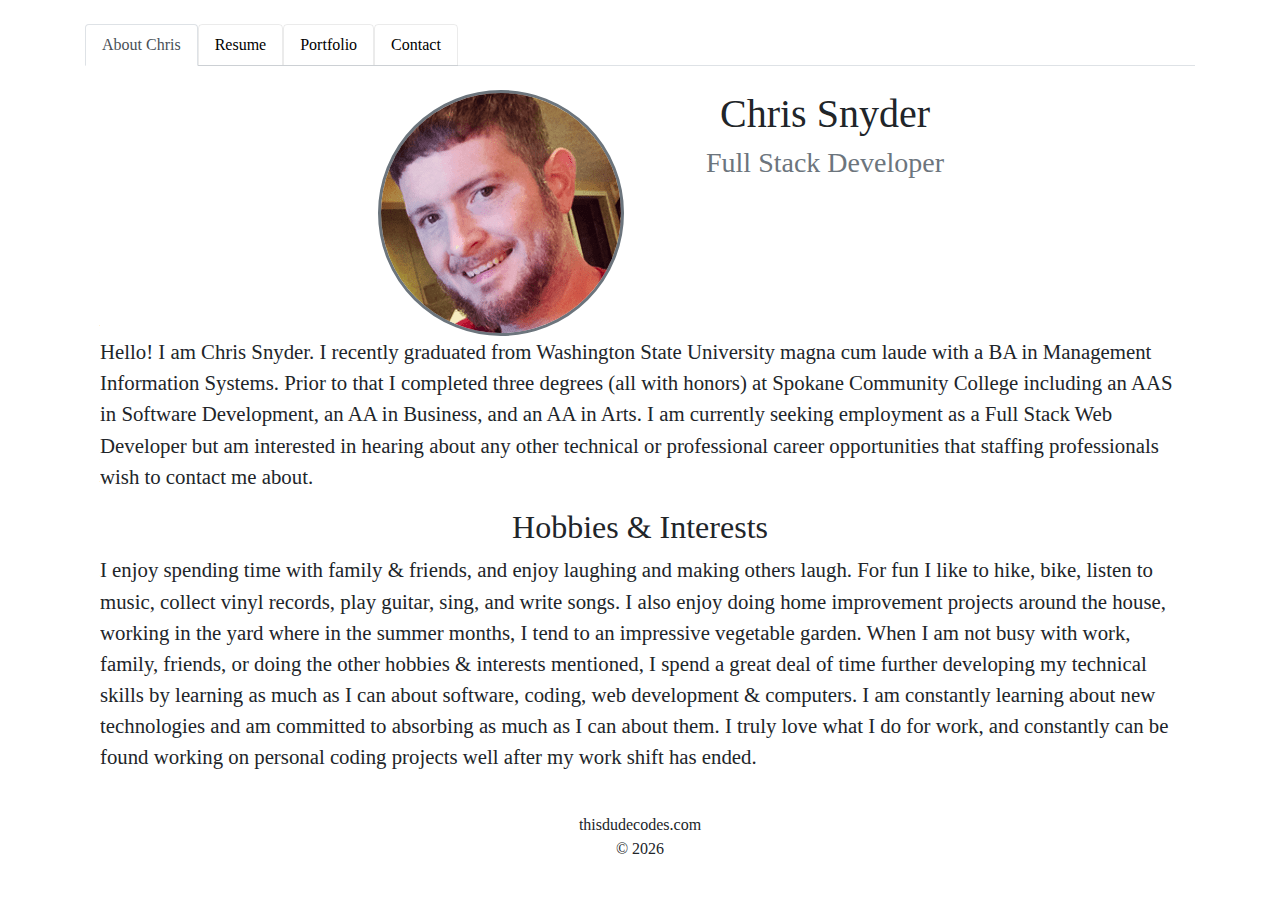
==== test.html @ 390256cb "pushing design changes to repo..." ====
<!doctype html>
<html lang="en">
<head>
    <!-- Required meta tags -->
    <meta charset="utf-8">
    <meta name="viewport" content="width=device-width, initial-scale=1, shrink-to-fit=no">

    <link rel='shortcut icon' type='image/x-icon' href='favicon.ico' />

    <!-- Bootstrap CSS -->
    <link rel="stylesheet" href="https://stackpath.bootstrapcdn.com/bootstrap/4.3.1/css/bootstrap.min.css" integrity="sha384-ggOyR0iXCbMQv3Xipma34MD+dH/1fQ784/j6cY/iJTQUOhcWr7x9JvoRxT2MZw1T" crossorigin="anonymous">

    <!--font awesome-->
    <link rel="stylesheet" href="https://use.fontawesome.com/releases/v5.8.1/css/all.css" integrity="sha384-50oBUHEmvpQ+1lW4y57PTFmhCaXp0ML5d60M1M7uH2+nqUivzIebhndOJK28anvf" crossorigin="anonymous">

    <title>Chris Snyder | Resume (thisdudecodes.com)</title>

    <!--515 px... break point to make text disappear on tabs...-->

    <style>

        .trebuchet {
            font-family: 'Trebuchet MS';
        }


        .portrait-about{
            border: 3px solid #6c757d;
        }

        h1 {
            font-size: 3rem;
        }

        h1 {
            font-size: 2.5rem;
        }


        .calibri {
            font-family: 'Calibri';
        }

        .main-text {
            font-size: 1.3em;
        }

        .nav-tabs .nav-link {
            border: 1px solid #00000014;
            border-top-left-radius: .25rem;
            border-top-right-radius: .25rem;
        }

        .nav-link{
            color: #000000;
        }

        .nav-link:hover{
            color: #000000;
        }

        .icon-link{
            color: #000000;
        }

        .icon-link:hover{
            color: #000000;
        }

        .badge {
            display: inline-block;
            padding: .25em .4em;
            font-size: 100%;
            font-weight: 700;
            line-height: 1;
            text-align: center;
            white-space: nowrap;
            vertical-align: baseline;
            border-radius: .25rem;
            transition: color .15s ease-in-out,background-color .15s ease-in-out,border-color .15s ease-in-out,box-shadow .15s ease-in-out;
        }

        .h3-resume {
            font-size: 1.45rem;

        }

        .rating {
            width: 150px;
            height: 30px;
            position: relative;
            margin-left: auto;
            margin-right: auto;
        }
        .stars {
            background: url(stars-newer-bg-lg.png);
            z-index: 10;
            position: absolute;
            top: 0;
            left: 0;
        }

        .back {
            background: #000000;
            border-bottom: 1px solid #ffffff;
            border-left: 1px solid #ffffff;
            border-right: 1px solid #ffffff;
            border-top: 1px solid #ffffff;

        }

        .back, .stars {
            width: 100%;
            height: 100%;
        }



        .form-control:focus {
            color: #000000;
            background-color: #fff;
            border-color: #000000;
            outline: 0;
            box-shadow: 0 0 0 0.2rem rgba(0,0,0,.20);
        }

        label.error{

            color: black;
            background-color: #d2d6da;
            padding:.5em;
            font-family: calibri;
            font-size: 1.1em;
        }

        label.resume-label {
            font-size: 1.2em;
            font-weight: 900;
        }

        .my-gallery img {
            width: 100%;
            height: auto;
            border: 2px solid #000000;
        }

    </style>

</head>
<body>

<br/>
<div class="container">
    <ul class="nav nav-tabs" id="myTab" role="tablist">
        <li class="nav-item trebuchet">
            <a class="nav-link active" id="home-tab" data-toggle="tab" href="#about-chris" role="tab" aria-controls="about-chris" aria-selected="true"><i class="fas fa-user"></i> About Chris</a>
        </li>

        <li class="nav-item trebuchet">
            <a class="nav-link" id="profile-tab" data-toggle="tab" href="#resume" role="tab" aria-controls="resume" aria-selected="false"><i class="fas fa-file-alt"></i> Resume</a>
        </li>


        <li class="nav-item trebuchet">
            <a class="nav-link" id="portfolio-tab" data-toggle="tab" href="#portfolio" role="tab" aria-controls="portfolio" aria-selected="false"><i class="fas fa-briefcase"></i> Portfolio</a>
        </li>


        <li class="nav-item trebuchet">
            <a class="nav-link" id="contact-tab" data-toggle="tab" href="#contact" role="tab" aria-controls="contact" aria-selected="false"><i class="fas fa-envelope"></i> Contact</a>
        </li>
    </ul>
    <div class="tab-content" id="myTabContent">
        <div class="tab-pane fade show active" id="about-chris" role="tabpanel" aria-labelledby="home-tab">
            <br/>
            <div class="container mx-auto">

                <div class="row">
                    <div class="col-lg-3 offset-lg-3 col-md-12 col-sm-12 col-12 order-1 order-lg-1 order-sm-1">
                        <img src="csnyder.png" class="img-fluid portrait-about mx-auto d-block rounded-circle" alt="Chris Snyder">
                    </div>

                    <div class="col-lg-4 col-md-12 col-sm-12 col-12 order-2 order-lg-2 order-sm-2 mr-3">

                        <h1 class="text-center trebuchet lg-headers">Chris Snyder</h1>
                        <h3 class="text-center trebuchet text-muted">Full Stack Developer</h3>
                        <h3 class="text-center">
                            <a class="icon-link" href="https://www.linkedin.com/in/chris-snyder-49956610" target="_blank"><i class="fab fa-linkedin"></i></a>
                            <a class="icon-link" href="https://github.com/iplayguitar81" target="_blank"><i class="fab fa-github-square"></i></a>
                            <a class="icon-link" href="mailto:snyder.chris.m@gmail.com"><i class="fas fa-envelope-square"></i></a>
                            <a class="icon-link" href="tel:+15093891863"><i class="fas fa-phone-square"></i></a>

                        </h3>
                    </div>

                </div>

                <div class="row">

                    <div class="col-12">
                        <p class="calibri main-text">Hello! I am Chris Snyder. I recently graduated from Washington State University magna cum laude with a BA in Management Information Systems. Prior to that I completed three degrees (all with honors) at Spokane Community College including an AAS in Software Development, an AA in Business, and an AA in Arts. I am currently seeking employment as a Full Stack Web Developer but am interested in hearing about any other technical or professional career opportunities that staffing professionals wish to contact me about.</p>

                        <h2 class="trebuchet lg-headers text-center"> <i class="fas fa-guitar"></i> Hobbies &amp; Interests <i class="fas fa-bicycle"></i></h2>
                        <p class="calibri main-text">I enjoy spending time with family & friends, and enjoy laughing and making others laugh.  For fun I like to hike, bike, listen to music, collect vinyl records, play guitar, sing, and write songs. I also enjoy doing home improvement projects around the house, working in the yard where in the summer months, I tend to an impressive vegetable garden.  When I am not busy with work, family, friends, or doing the other hobbies &amp; interests mentioned, I spend a great deal of time further developing my technical skills by learning as much as I can about software, coding, web development &amp; computers. I am constantly learning about new technologies and am committed to absorbing as much as I can about them. I truly love what I do for work, and constantly can be found working on personal coding projects well after my work shift has ended.</p>
                    </div>


                </div>

            </div>


        </div>
        <div class="tab-pane fade" id="resume" role="tabpanel" aria-labelledby="resume-tab">
            <br/>

            <div class="container">
                <h1 class="trebuchet lg-headers text-center"><i class="fas fa-file-alt"></i> Resume <a class="btn btn-sm btn-dark" href="CSnyder-Resume-March-21st-2019.pdf"><i class="fas fa-download"></i> PDF</a></h1>

            <div class="row">

                <div class="col-lg-8 col-12">
                    <h2 class="trebuchet lg-headers"><i class="fas fa-laptop-code"></i> Experience</h2>
                    <br/>


                            <span class="badge badge-dark mb-2 trebuchet">Nov 2017 - Present</span>
                            <h3 class="trebuchet h3-resume">Full Stack Developer | Triad Behavioral Health</h3>
                            <p class="calibri">During my tenure with the company I have completed a multitude of projects using AWS, Bootstrap 3/4, C#, CSS3, Docker, Git, HTML5, JavaScript, jQuery, Laravel, SQL, and VB Script.  I have maintained an exceptional level of customer service while collaborating with team members on project requirements, involving both front-end & back-end development and have successfully met deadlines.  The projects I have completed on my own or as a collaborative effort have had a noticeably positive effect on revenue.</p>
                            <hr/>

                            <span class="badge badge-dark mb-2 trebuchet">2012 - Present</span>
                            <h3 class="trebuchet h3-resume">Freelance Web Developer</h3>
                            <p class="calibri">Since earning my first software/web development related certificate in June 2013 at Spokane Community College I have worked on several projects part time while continuing to pursue my education which has also helped me to gain experience in languages or technology that I did not learn while attending school. Some of the projects I have completed are available to view in the Portfolio section of this webpage!</p>
                            <hr/>

                            <span class="badge badge-dark mb-2 trebuchet">Jan 2010 - Feb 2012</span>
                            <h3 class="trebuchet h3-resume">IT Help Desk | Team Spirit America</h3>
                            <p class="calibri">Helped staff in troubleshooting and resolving technical computing issues, repaired malfunctioning or otherwise inoperable computers and hardware when necessary, served as customer support and technical liaison to CEO, staff members and vendors. Monitored internet based lead providing partner companies that TSA did business with utilizing proprietary software.</p>
                            <hr/>


                    <h2 class="trebuchet lg-headers"> <i class="fas fa-graduation-cap"></i> Education</h2>
                    <br/>

                            <span class="badge badge-dark mb-2 trebuchet">Aug 2015 - Aug 2017</span>
                            <br/>
                            <h3 class="trebuchet h3-resume"><img class="img-fluid" src="wsu-icon-transparent.png" alt="Washington State University:  Go Cougs!"> Washington State University</h3>
                            <p class="calibri">I attended Washington State University starting August 2015 and completed earning my BBA in Management Information Systems magna cum laude August 2017.</p>
                            <h5 class="trebuchet text-muted">Degree Earned</h5>

                            <table class="table calibri">
                                <thead class="thead-dark">
                                <tr class="d-flex">
                                    <th class="col-4" scope="col">Degree</th>
                                    <th class="col-4" scope="col">Completed</th>
                                    <th class="col-4" scope="col">GPA</th>
                                </tr>
                                </thead>
                                <tbody>
                                <tr class="d-flex">
                                    <td class="col-4">Management Information Systems<br/>BBA<br/>Magna cum laude</td>
                                    <td class="col-4">Aug 2017</td>
                                    <td class="col-4">3.82</td>
                                </tr>
                                </tbody>
                            </table>
                            <br/>
                            <hr/>

                            <span class="badge badge-dark mb-2 trebuchet">Jul 2012 - Jun 2015</span>
                            <br/>
                            <h3 class="trebuchet h3-resume"><img class="img-fluid" src="scc-logo.png" alt="Spokane Community College:  Go Squatch!"> Spokane Community College</h3>
                            <p class="calibri">I started attending Spokane Community College in July 2012 and initially decided to pursue my AAS in Software Development. In the process, I made the decision to continue pursuing my education with a goal of attending WSU.  I earned two more degrees along the way in order to earn as many of my prerequisites towards my BA as possible.</p>
                            <h5 class="trebuchet text-muted">Degrees Earned</h5>

                            <table class="table calibri">
                                <thead class="thead-dark">
                                <tr class="d-flex">
                                    <th class="col-4" scope="col">Degree</th>
                                    <th class="col-4" scope="col">Completed</th>
                                    <th class="col-4" scope="col">GPA</th>
                                </tr>
                                </thead>
                                <tbody>
                                <tr class="d-flex">
                                    <td class="col-4">Software Development<br/>AAS<br/></td>
                                    <td class="col-4">Dec 2014</td>
                                    <td class="col-4">3.88</td>
                                </tr>
                                <tr class="d-flex">
                                    <td class="col-4">Associates in Arts<br/>AA<br/></td>
                                    <td class="col-4">Jun 2015</td>
                                    <td class="col-4">—</td>
                                </tr>
                                <tr class="d-flex">
                                    <td class="col-4">Associates in Business<br/>AA<br/></td>
                                    <td class="col-4">Jun 2015</td>
                                    <td class="col-4">—</td>
                                </tr>

                                </tbody>
                            </table>
                            <h5 class="trebuchet text-muted">Certificates Earned</h5>
                            <table class="table calibri">
                                <thead class="thead-dark">
                                <tr class="d-flex">
                                    <th class="col-6" scope="col">Certificate</th>
                                    <th class="col-6" scope="col">Date Earned</th>
                                </tr>
                                </thead>
                                <tbody>
                                <tr class="d-flex">
                                    <td class="col-6">Mobile Development</td>
                                    <td class="col-6">Dec 2014</td>
                                </tr>
                                <tr class="d-flex">
                                    <td class="col-6">Web Design</td>
                                    <td class="col-6">Jun 2014</td>
                                </tr>
                                <tr class="d-flex">
                                    <td class="col-6">Web Developer</td>
                                    <td class="col-6">Mar 2014</td>
                                </tr>
                                <tr class="d-flex">
                                    <td class="col-6">.NET Developer</td>
                                    <td class="col-6">Mar 2014</td>
                                </tr>
                                <tr class="d-flex">
                                    <td class="col-6">Computer Science</td>
                                    <td class="col-6">Jun 2013</td>
                                </tr>
                                </tbody>
                            </table>

                            <h5 class="trebuchet text-muted">Scholarships</h5>
                            <table class="table calibri">
                                <thead class="thead-dark">
                                <tr class="d-flex">
                                    <th class="col-6" scope="col">Scholarship</th>
                                    <th class="col-6" scope="col">Awarded</th>
                                </tr>
                                </thead>
                                <tbody>
                                <tr class="d-flex">
                                    <td class="col-6">Community Colleges of Spokane Alumni Association Scholarship</td>
                                    <td class="col-6">2013-2014</td>
                                </tr>
                                <tr class="d-flex">
                                    <td class="col-6">Community Colleges of Spokane Alumni Association Scholarship</td>
                                    <td class="col-6">2014-2015</td>
                                </tr>
                                </tbody>
                            </table>
                            <hr/>
                    </div>

            <div class="col-lg-4 col-12">
                <h2 class="trebuchet lg-headers text-center">Skills <i class="fas fa-code"></i></h2>

                <h5 class="trebuchet text-muted">Coding</h5>
                <table class="table calibri">

                    <tbody>

                    <tr class="d-flex">
                        <td class="col-6">Aptitude to Learn Unlisted Skill</td>
                        <td class="col-6"><div class="rating"><div class="stars"></div><div class="back" style="width:98%;"></div></div></td>
                    </tr>


                    <tr class="d-flex">
                        <td class="col-6">ASP.NET MVC</td>
                        <td class="col-6"><div class="rating"><div class="stars"></div><div class="back" style="width:75%;"></div></div></td>
                    </tr>

                    <tr class="d-flex">
                        <td class="col-6">Bootstrap 3/4</td>
                        <td class="col-6"><div class="rating"><div class="stars"></div><div class="back" style="width:95%;"></div></div></td>
                    </tr>

                    <tr class="d-flex">
                        <td class="col-6">C#</td>
                        <td class="col-6"><div class="rating"><div class="stars"></div><div class="back" style="width:83%;"></div></div></td>
                    </tr>

                    <tr class="d-flex">
                        <td class="col-6">HTML5/CSS3</td>
                        <td class="col-6"><div class="rating"><div class="stars"></div><div class="back" style="width:95%;"></div></div></td>
                    </tr>

                    <tr class="d-flex">
                        <td class="col-6">Java</td>
                        <td class="col-6"><div class="rating"><div class="stars"></div><div class="back" style="width:70%;"></div></div></td>
                    </tr>

                    <tr class="d-flex">
                        <td class="col-6">Javascript</td>
                        <td class="col-6"><div class="rating"><div class="stars"></div><div class="back" style="width:92%;"></div></div></td>
                    </tr>

                    <tr class="d-flex">
                        <td class="col-6">jQuery</td>
                        <td class="col-6"><div class="rating"><div class="stars"></div><div class="back" style="width:95%;"></div></div></td>
                    </tr>

                    <tr class="d-flex">
                        <td class="col-6">Laravel</td>
                        <td class="col-6"><div class="rating"><div class="stars"></div><div class="back" style="width:95%;"></div></div></td>
                    </tr>

                    <tr class="d-flex">
                        <td class="col-6">PHP</td>
                        <td class="col-6"><div class="rating"><div class="stars"></div><div class="back" style="width:85%;"></div></div></td>
                    </tr>


                    <tr class="d-flex">
                        <td class="col-6">Responsive Design</td>
                        <td class="col-6"><div class="rating"><div class="stars"></div><div class="back" style="width:90%;"></div></div></td>
                    </tr>

                    <tr class="d-flex">
                        <td class="col-6">Ruby</td>
                        <td class="col-6"><div class="rating"><div class="stars"></div><div class="back" style="width:80%;"></div></div></td>
                    </tr>


                    <tr class="d-flex">
                        <td class="col-6">Ruby on Rails</td>
                        <td class="col-6"><div class="rating"><div class="stars"></div><div class="back" style="width:85%;"></div></div></td>
                    </tr>


                    <tr class="d-flex">
                        <td class="col-6">SQL</td>
                        <td class="col-6"><div class="rating"><div class="stars"></div><div class="back" style="width:85%;"></div></div></td>
                    </tr>


                    <tr class="d-flex">
                        <td class="col-6">Visual Basic</td>
                        <td class="col-6"><div class="rating"><div class="stars"></div><div class="back" style="width:75%;"></div></div></td>
                    </tr>

                    <tr class="d-flex">
                        <td class="col-6">Wordpress</td>
                        <td class="col-6"><div class="rating"><div class="stars"></div><div class="back" style="width:80%;"></div></div></td>
                    </tr>

                    </tbody>
                </table>

                <h5 class="trebuchet text-muted">Methodologies/DevOps</h5>
                <table class="table calibri">

                    <tbody>

                    <tr class="d-flex">
                        <td class="col-6">Agile Development</td>
                        <td class="col-6"><div class="rating"><div class="stars"></div><div class="back" style="width:95%;"></div></div></td>
                    </tr>

                    <tr class="d-flex">
                        <td class="col-6">Docker</td>
                        <td class="col-6"><div class="rating"><div class="stars"></div><div class="back" style="width:80%;"></div></div></td>
                    </tr>

                    <tr class="d-flex">
                        <td class="col-6">LEMP</td>
                        <td class="col-6"><div class="rating"><div class="stars"></div><div class="back" style="width:80%;"></div></div></td>
                    </tr>

                    <tr class="d-flex">
                        <td class="col-6">VPS</td>
                        <td class="col-6"><div class="rating"><div class="stars"></div><div class="back" style="width:85%;"></div></div></td>
                    </tr>



                    </tbody>
                </table>


                <h5 class="trebuchet text-muted">Software</h5>
                <table class="table calibri">

                    <tbody>

                    <tr class="d-flex">
                        <td class="col-6">Adobe Flash</td>
                        <td class="col-6"><div class="rating"><div class="stars"></div><div class="back" style="width:70%;"></div></div></td>
                    </tr>

                    <tr class="d-flex">
                        <td class="col-6">Adobe Photoshop</td>
                        <td class="col-6"><div class="rating"><div class="stars"></div><div class="back" style="width:75%;"></div></div></td>
                    </tr>

                    <tr class="d-flex">
                        <td class="col-6">Git/Github</td>
                        <td class="col-6"><div class="rating"><div class="stars"></div><div class="back" style="width:90%;"></div></div></td>
                    </tr>

                    <tr class="d-flex">
                        <td class="col-6">JetBrains IDE's</td>
                        <td class="col-6"><div class="rating"><div class="stars"></div><div class="back" style="width:80%;"></div></div></td>
                    </tr>

                    <tr class="d-flex">
                        <td class="col-6">Microsoft Office</td>
                        <td class="col-6"><div class="rating"><div class="stars"></div><div class="back" style="width:90%;"></div></div></td>
                    </tr>

                    <tr class="d-flex">
                        <td class="col-6">Microsoft Project</td>
                        <td class="col-6"><div class="rating"><div class="stars"></div><div class="back" style="width:70%;"></div></div></td>
                    </tr>

                    <tr class="d-flex">
                        <td class="col-6">Microsoft Visio</td>
                        <td class="col-6"><div class="rating"><div class="stars"></div><div class="back" style="width:70%;"></div></div></td>
                    </tr>

                    <tr class="d-flex">
                        <td class="col-6">SQL Server</td>
                        <td class="col-6"><div class="rating"><div class="stars"></div><div class="back" style="width:75%;"></div></div></td>
                    </tr>

                    <tr class="d-flex">
                        <td class="col-6">Tableau</td>
                        <td class="col-6"><div class="rating"><div class="stars"></div><div class="back" style="width:80%;"></div></div></td>
                    </tr>

                    <tr class="d-flex">
                        <td class="col-6">Tower</td>
                        <td class="col-6"><div class="rating"><div class="stars"></div><div class="back" style="width:80%;"></div></div></td>
                    </tr>

                    <tr class="d-flex">
                        <td class="col-6">Visual Studio</td>
                        <td class="col-6"><div class="rating"><div class="stars"></div><div class="back" style="width:80%;"></div></div></td>
                    </tr>

                    <tr class="d-flex">
                        <td class="col-6">VS Code</td>
                        <td class="col-6"><div class="rating"><div class="stars"></div><div class="back" style="width:80%;"></div></div></td>
                    </tr>


                    </tbody>
                </table>

                <h5 class="trebuchet text-muted">Operating Systems</h5>
                <table class="table calibri">

                    <tbody>

                    <tr class="d-flex">
                        <td class="col-6">Android</td>
                        <td class="col-6"><div class="rating"><div class="stars"></div><div class="back" style="width:90%;"></div></div></td>
                    </tr>
                    <tr class="d-flex">
                        <td class="col-6">iOS</td>
                        <td class="col-6"><div class="rating"><div class="stars"></div><div class="back" style="width:95%;"></div></div></td>
                    </tr>

                    <tr class="d-flex">
                        <td class="col-6">Mac</td>
                        <td class="col-6"><div class="rating"><div class="stars"></div><div class="back" style="width:95%;"></div></div></td>
                    </tr>

                    <tr class="d-flex">
                        <td class="col-6">Windows</td>
                        <td class="col-6"><div class="rating"><div class="stars"></div><div class="back" style="width:95%;"></div></div></td>
                    </tr>


                    </tbody>

                </table>

                <h5 class="trebuchet text-muted">Business</h5>
                <table class="table calibri">

                    <tbody>

                    <tr class="d-flex">
                        <td class="col-6">Ability to Meet Deadlines</td>
                        <td class="col-6"><div class="rating"><div class="stars"></div><div class="back" style="width:100%;"></div></div></td>
                    </tr>

                    <tr class="d-flex">
                        <td class="col-6">Attention to Detail</td>
                        <td class="col-6"><div class="rating"><div class="stars"></div><div class="back" style="width:100%;"></div></div></td>
                    </tr>

                    <tr class="d-flex">
                        <td class="col-6">Collaboration</td>
                        <td class="col-6"><div class="rating"><div class="stars"></div><div class="back" style="width:100%;"></div></div></td>
                    </tr>

                    <tr class="d-flex">
                        <td class="col-6">Customer Service</td>
                        <td class="col-6"><div class="rating"><div class="stars"></div><div class="back" style="width:100%;"></div></div></td>
                    </tr>

                    <tr class="d-flex">
                        <td class="col-6">Learning New Skills</td>
                        <td class="col-6"><div class="rating"><div class="stars"></div><div class="back" style="width:100%;"></div></div></td>
                    </tr>

                    <tr class="d-flex">
                        <td class="col-6">Management Experience</td>
                        <td class="col-6"><div class="rating"><div class="stars"></div><div class="back" style="width:80%;"></div></div></td>
                    </tr>

                    <tr class="d-flex">
                        <td class="col-6">Organization</td>
                        <td class="col-6"><div class="rating"><div class="stars"></div><div class="back" style="width:98%;"></div></div></td>
                    </tr>

                    <tr class="d-flex">
                        <td class="col-6">Phone Etiquette</td>
                        <td class="col-6"><div class="rating"><div class="stars"></div><div class="back" style="width:95%;"></div></div></td>
                    </tr>


                    <tr class="d-flex">
                        <td class="col-6">Responsible</td>
                        <td class="col-6"><div class="rating"><div class="stars"></div><div class="back" style="width:100%;"></div></div></td>
                    </tr>

                    <tr class="d-flex">
                        <td class="col-6">Team work</td>
                        <td class="col-6"><div class="rating"><div class="stars"></div><div class="back" style="width:100%;"></div></div></td>
                    </tr>

                    <tr class="d-flex">
                        <td class="col-6">Typing <br/>(90+ WPM)</td>
                        <td class="col-6"><div class="rating"><div class="stars"></div><div class="back" style="width:99%;"></div></div></td>
                    </tr>


                    </tbody>
                </table>

            </div>

                </div>

            </div>

        </div>

        <div class="tab-pane fade" id="portfolio" role="tabpanel" aria-labelledby="portfolio-tab">
            <br/>
            <h1 class="text-center trebuchet lg-headers"><i class="fas fa-briefcase"></i> Portfolio</h1>
            <p class="main-text calibri">This section of my site is dedicated to some work I have completed and felt appropriate to showcase.  If you click on an image on this page, you will be opening up a navigable gallery for a particular project which includes a technical description of each image.  If you click on an accompanying 'More Info' button then you will be able to read more about a particular project.</p>

           <!--beginning of portfolio galleries-->
            <div class="row mx-auto">
                <div class="col-sm-12 mt-5 col-md-6">

                    <div class="my-gallery" itemscope itemtype="http://schema.org/ImageGallery">
                        <figure itemprop="associatedMedia" itemscope itemtype="http://schema.org/ImageObject">
                            <a href="images/blazers-section-main.png" itemprop="contentUrl" data-size="964x1024">
                                <img src="images/tblazersfans-main.png" itemprop="thumbnail" alt="Image description" data-size="964x1024" />
                            </a>
                            <figcaption itemprop="caption description">Rails prototype- - Portland Trail Blazers fans website</figcaption>
                        </figure>

                        <figure style="display:none;" itemprop="associatedMedia" itemscope itemtype="http://schema.org/ImageObject">
                            <a href="images/tblazers-game-boxscore-fullpage.png" itemprop="contentUrl" data-size="756x751">
                                <img src="images/tblazers-game-boxscore-fullpage.png" itemprop="thumbnail" alt="Image description" />
                            </a>
                            <figcaption itemprop="caption description">Rails prototype continued<br/>CSV Boxscore upload, pagination and CRUD</figcaption>
                        </figure>

                        <figure style="display:none;" itemprop="associatedMedia" itemscope itemtype="http://schema.org/ImageObject">
                            <a href="images/boxscore-confine-show.png" itemprop="contentUrl" data-size="562x1345">
                                <img src="images/boxscore-confine-show.png" itemprop="thumbnail" alt="Image description" />
                            </a>
                            <figcaption itemprop="caption description">Boxscore formatting after import</figcaption>
                        </figure>

                        <figure style="display:none;" itemprop="associatedMedia" itemscope itemtype="http://schema.org/ImageObject">
                            <a href="images/blazersfans-calendar-good.png" itemprop="contentUrl" data-size="1063x1108">
                                <img src="images/blazersfans-calendar-good.png" itemprop="thumbnail" alt="Image description" />
                            </a>
                            <figcaption itemprop="caption description">Rails prototype continued <br/>Calendar with CRUD events</figcaption>
                        </figure>

                    </div>
                    <h6 class="trebuchet">Ruby on Rails</h6>
                    <a href="#demo5" class="btn btn-dark" data-toggle="collapse">More Info</a>
                    <div id="demo5" class="collapse calibri">
                        <br/>
                        <p>I am a big basketball fan both college (Gonzaga and March Madness) and the NBA.  As a challenge to myself while in my down time after studying, I decided to try to create a Ruby on Rails application that was inspired by my favorite NBA team, the Portland Trail Blazers.  I took the time to implement the things that I had learned from the course I took in Rails at Spokane Community College and I also took the time to learn about and implement things that I did not know about before like how to call multiple databases from one page, create a calendar that you and load events into, and to upload a CSV file to seed data to a Model from a view.</p><p>I also learned to deploy this site using PostgreSQL  and Capistrano on an Apache Digital Ocean droplet.  If you wish to visit this site please do so at: <a href="http://dev.thisdudecodes.com/" target="_blank">http://dev.thisdudecodes.com</a>.  **Please note that this site is a prototype and still in development.  I hope to be able to develop this Rails application out more and will do so as I can.</p>
                    </div>

                </div>

                <div class="col-sm-12 mt-5 col-md-6">

                    <div class="my-gallery" itemscope itemtype="http://schema.org/ImageGallery">

                        <figure itemprop="associatedMedia" itemscope itemtype="http://schema.org/ImageObject">
                            <a href="images/lilac-city-full.png" itemprop="contentUrl" data-size="1024x1024">
                                <img src="images/lilac-main.png" itemprop="thumbnail" alt="Image description" />
                            </a>
                            <figcaption itemprop="caption description">Static HTML5/CSS site developed in 2013</figcaption>
                        </figure>
                        <figure style="display:none;" itemprop="associatedMedia" itemscope itemtype="http://schema.org/ImageObject">
                            <a href="images/jquery-dogbook-cover-good.png" itemprop="contentUrl" data-size="964x1024">
                                <img src="images/jquery-dogbook-cover-good.png" itemprop="thumbnail" alt="Image description" />
                            </a>
                            <figcaption itemprop="caption description">jQuery flipbook featuring cute pets</figcaption>
                        </figure>

                        <figure style="display:none;" itemprop="associatedMedia" itemscope itemtype="http://schema.org/ImageObject">
                            <a href="images/roscoe-flipped-open-good.png" itemprop="contentUrl" data-size="964x1024">
                                <img src="images/roscoe-flipped-open-good.png" itemprop="thumbnail" alt="Image description" />
                            </a>
                            <figcaption itemprop="caption description">jQuery flipped page of book.<br/> Charming little fella eh?</figcaption>
                        </figure>

                        <figure style="display:none;" itemprop="associatedMedia" itemscope itemtype="http://schema.org/ImageObject">
                            <a href="images/lilac-dogs-contact-page-good.png" itemprop="contentUrl" data-size="964x1024">
                                <img src="images/lilac-dogs-contact-page-good.png" itemprop="thumbnail" alt="Image description" />
                            </a>
                            <figcaption itemprop="caption description">Custom Contact page PHP</figcaption>
                        </figure>


                    </div>
                    <h6 class="trebuchet">HTML5/CSS/jQuery</h6>
                    <a href="#demo6" class="btn btn-dark" data-toggle="collapse">More Info</a>
                    <div id="demo6" class="collapse calibri">
                        <br/>
                        <p>I completed this web page during summer break of 2013.  It was around this time that I started feeling that I was gaining greater competence with my HTML5/CSS3 skills and I also introduced myself to jQuery plug-ins (See the ‘Meet Our All Stars’ page).  I did this project for a friend.  Unfortunately, she has decided to discontinue her dog walking business to focus on her regular 9-5 job.  I spent many hours developing my front-end skills while creating this site.  Since the site is offline, I have decided to host the project on this site so you may still see a live version of it by visiting:<br/> <a href="http://thisdudecodes.com/lilac-dogs" target="_blank">http://thisdudecodes.com/lilac-dogs</a></p></div>
                </div>

                <div class="col-sm-12 mt-5 col-md-6">

                    <div class="my-gallery" itemscope itemtype="http://schema.org/ImageGallery">
                        <figure itemprop="associatedMedia" itemscope itemtype="http://schema.org/ImageObject">
                            <a href="images/checkenginefree-map-view-page.png" itemprop="contentUrl" data-size="1048x1258">
                                <img src="images/checkengine-main.png" itemprop="thumbnail" alt="checkenginefree.com" />
                            </a>
                            <figcaption itemprop="caption description">Single page jQuery Mobile fully responsive integrated with Google Maps API/Google Fusion Tables, GPS, browser geolocation, SSL,<br/> and functional search string location to GPS coordinates refresh map and nearest locations</figcaption>
                        </figure>

                        <figure style="display:none;" itemprop="associatedMedia" itemscope itemtype="http://schema.org/ImageObject">
                            <a href="images/checkengine-validation-show-good.png" itemprop="contentUrl" data-size="1063x2275">
                                <img src="images/checkengine-validation-show-good.png" itemprop="thumbnail" alt="Image description" />
                            </a>
                            <figcaption itemprop="caption description">Location error reporting with clever Spam validation</figcaption>
                        </figure>

                        <figure style="display:none;" itemprop="associatedMedia" itemscope itemtype="http://schema.org/ImageObject">
                            <a href="images/checkenginefree-contact-good.png" itemprop="contentUrl" data-size="1063x975">
                                <img src="images/checkenginefree-contact-good.png" itemprop="thumbnail" alt="Image description" />
                            </a>
                            <figcaption itemprop="caption description">Contact form PHP</figcaption>
                        </figure>

                        <figure style="display:none;" itemprop="associatedMedia" itemscope itemtype="http://schema.org/ImageObject">
                            <a href="images/checkenginefree-form-validation-good.png" itemprop="contentUrl" data-size="1063x1035">
                                <img src="images/checkenginefree-form-validation-good.png" itemprop="thumbnail" alt="Image description" />
                            </a>
                            <figcaption itemprop="caption description">Contact form validation</figcaption>
                        </figure>

                    </div>
                    <h6 class="trebuchet">Single Page jQuery Mobile</h6>
                    <a href="#demo7" class="btn btn-dark" data-toggle="collapse">More Info</a>
                    <div id="demo7" class="collapse calibri">
                        <br/>
                        <p>This one page responsive web app utilizes HTML5, CSS, Javascript/jQuery, jQuery Mobile, Google Maps API (JSON), Browser GPS and PHP (contact form page).  If you wish to see the live web page please visit: <a href="https://checkenginefree.com/" target="_blank">http://www.checkenginefree.com</a></p>  <p>NOTE- - This site needs to be updated (it was coded in Summer 2014) because Google Fusion Tables is being deprecated.  I have every intention of updating this site so that it can be useful for many years to come! (March 2019)</p>
                    </div>

                </div>

                <div class="col-sm-12 mt-5 col-md-6">
                    <div class="my-gallery" itemscope itemtype="http://schema.org/ImageGallery">
                        <figure itemprop="associatedMedia" itemscope itemtype="http://schema.org/ImageObject">
                            <a href="images/amhodgson-section-main.png" itemprop="contentUrl" data-size="1048x1333">
                                <img src="images/amhodgson-main.png" itemprop="thumbnail" alt="amhodgson.com" />
                            </a>
                            <figcaption itemprop="caption description">Custom responsive Tumblr template<br/> with added Contact page (PHP)</figcaption>
                        </figure>

                        <figure style="display:none;" itemprop="associatedMedia" itemscope itemtype="http://schema.org/ImageObject">
                            <a href="images/amhodgsonbooks-good.png" itemprop="contentUrl" data-size="600x2429">
                                <img src="images/amhodgsonbooks-good.png" itemprop="thumbnail" alt="Image description" />
                            </a>
                            <figcaption itemprop="caption description">Neatly laid out CSS/HTML based on client's vision<br>custom font yet SEO friendly!</figcaption>
                        </figure>

                        <figure style="display:none;" itemprop="associatedMedia" itemscope itemtype="http://schema.org/ImageObject">
                            <a href="images/amhodgsoncontact-full.png" itemprop="contentUrl" data-size="1063x1300">
                                <img src="images/amhodgsoncontact-full.png" itemprop="thumbnail" alt="Image description" />
                            </a>
                            <figcaption itemprop="caption description">Custom Contact page PHP<br/>**Built outside of Tumblr</figcaption>
                        </figure>

                    </div>
                    <h6 class="trebuchet">Custom Tumblr Theme</h6>
                    <a href="#demo8" class="btn btn-dark" data-toggle="collapse">More Info</a>
                    <div id="demo8" class="collapse calibri">
                        <br/>

                        <p>I created this responsive custom Tumblr theme with my sister for her writing career.  Before taking on this project I did not know much about Tumblr, so I was required to learn how to create a custom theme and found that it is a similar process to creating Wordpress themes.  For this project I also created a custom contact form page utilizing PHP.  I would not say that I am proficient at creating Tumblr themes but I am confident I could get better at it, and it would also not be difficult for me to learn similar templating.  If you wish to see the live version of this website please visit:  <a href="http://amhodgson.com/" target="_blank">http://www.amhodgson.com</a></p>


                    </div>

                </div>

                <div class="col-sm-12 mt-5 col-md-6">

                    <div class="my-gallery" itemscope itemtype="http://schema.org/ImageGallery">

                        <figure itemprop="associatedMedia" itemscope itemtype="http://schema.org/ImageObject">
                            <a href="images/ASP-mvc-albums-CRUD.png" itemprop="contentUrl" data-size="1024x1024">
                                <img src="images/ASP-mvc-albums-CRUD-thumb.png" itemprop="thumbnail" alt="CRUD MVC ASP" />
                            </a>
                            <figcaption itemprop="caption description">MVC ASP CRUD</figcaption>
                        </figure>
                        <figure style="display:none;" itemprop="associatedMedia" itemscope itemtype="http://schema.org/ImageObject">
                            <a href="images/MVC-ASP-CRUD-with-image-upload.png" itemprop="contentUrl" data-size="1323x784">
                                <img src="images/MVC-ASP-CRUD-with-image-upload.png" itemprop="thumbnail" alt="Image description" />
                            </a>
                            <figcaption itemprop="caption description">MVC ASP Create view with image upload</figcaption>
                        </figure>

                        <figure style="display:none;" itemprop="associatedMedia" itemscope itemtype="http://schema.org/ImageObject">
                            <a href="images/social-logins-oauth-mvc-asp.png" itemprop="contentUrl" data-size="1323x784">
                                <img src="images/social-logins-oauth-mvc-asp.png" itemprop="thumbnail" alt="Image description" />
                            </a>
                            <figcaption itemprop="caption description">Social media OAuth2 login links<br/> I have test accounts working with all providers listed</figcaption>
                        </figure>

                    </div>
                    <h6 class="trebuchet">ASP.NET MVC</h6>
                    <a href="#demo9" class="btn btn-dark" data-toggle="collapse">More Info</a>
                    <div id="demo9" class="collapse calibri">
                        <br/>
                        <p>Since I am familiar with Rails and MVC I decided to learn ASP.NET MVC when not busy studying.  Here is some idea of what I can do with that technology.  Unfortunately,  I do not currently have a neatly designed page as I have mostly been focusing on learning the backend of this technology.  There are also other things that I have figured out with this technology like pagination of records- - for example, but I do not have a photo at this time only code.  I also do not have a live version of this site but if requested I can provide examples of my code!  It has been a cool experience learning ASP MVC because I have found that I am able to learn MVC frameworks fairly easily and am excited to learn more!</p></div>
                </div>


                <div class="col-sm-12 mt-5 col-md-6">

                    <div class="my-gallery" itemscope itemtype="http://schema.org/ImageGallery">

                        <figure itemprop="associatedMedia" itemscope itemtype="http://schema.org/ImageObject">
                            <a href="images/laravel-blazersfans-mainpage.png" itemprop="contentUrl" data-size="1175x2294">
                                <img src="images/laravel-blazersfans-mainpage-thumb.png" itemprop="thumbnail" alt="Laravel Trail Blazers fan site Main Page" />
                            </a>
                            <figcaption itemprop="caption description">Laravel MVC <br/> Trail Blazers fan site Main Page</figcaption>
                        </figure>
                        <figure style="display:none;" itemprop="associatedMedia" itemscope itemtype="http://schema.org/ImageObject">
                            <a href="images/blazersfans-laravel-article-show.png" itemprop="contentUrl" data-size="1190x1607">
                                <img src="images/blazersfans-laravel-article-show.png" itemprop="thumbnail" alt="Image description" />
                            </a>
                            <figcaption itemprop="caption description">Laravel MVC <br/>individual article show page Trail Blazers fan site</figcaption>
                        </figure>

                        <figure style="display:none;" itemprop="associatedMedia" itemscope itemtype="http://schema.org/ImageObject">
                            <a href="images/blazersfans-laravel-boxscore-listings-pagination.png" itemprop="contentUrl" data-size="1175x999">
                                <img src="images/blazersfans-laravel-boxscore-listings-pagination.png" itemprop="thumbnail" alt="Image description" />
                            </a>
                            <figcaption itemprop="caption description">Laravel MVC <br/> Blazers fans historical boxscores w/ pagination </figcaption>
                        </figure>


                        <figure style="display:none;" itemprop="associatedMedia" itemscope itemtype="http://schema.org/ImageObject">
                            <a href="images/blazersfans-laravel-boxscore-full-page.png" itemprop="contentUrl" data-size="1190x2270">
                                <img src="images/blazersfans-laravel-boxscore-full-page.png" itemprop="thumbnail" alt="Image description" />
                            </a>
                            <figcaption itemprop="caption description">Laravel MVC <br/> Blazers fans individual boxscore full page w/ Facebook comments</figcaption>
                        </figure>


                        <figure style="display:none;" itemprop="associatedMedia" itemscope itemtype="http://schema.org/ImageObject">
                            <a href="images/blazersfans-laravel-contact-page.png" itemprop="contentUrl" data-size="1175x920">
                                <img src="images/blazersfans-laravel-contact-page.png" itemprop="thumbnail" alt="Image description" />
                            </a>
                            <figcaption itemprop="caption description">Laravel MVC<br/> Blazers fans contact page w/ validation</figcaption>
                        </figure>


                        <figure style="display:none;" itemprop="associatedMedia" itemscope itemtype="http://schema.org/ImageObject">
                            <a href="images/blazersfans-laravel-login-social-media-oauth.png" itemprop="contentUrl" data-size="1175x934">
                                <img src="images/blazersfans-laravel-login-social-media-oauth.png" itemprop="thumbnail" alt="Image description" />
                            </a>
                            <figcaption itemprop="caption description">Laravel MVC Login<br/>w/ optional social media OAuth login capability.</figcaption>
                        </figure>


                        <figure style="display:none;" itemprop="associatedMedia" itemscope itemtype="http://schema.org/ImageObject">
                            <a href="images/blazersfans-laravel-edit-article-full-page.png" itemprop="contentUrl" data-size="1177x3485">
                                <img src="images/blazersfans-laravel-edit-article-full-page.png" itemprop="thumbnail" alt="Image description" />
                            </a>
                            <figcaption itemprop="caption description">Laravel MVC Edit Article<br/>w/ ability to add images to article image gallery and add/edit captions.</figcaption>
                        </figure>




                    </div>
                    <h6 class="trebuchet">Laravel  Framework</h6>
                    <a href="#demo10" class="btn btn-dark" data-toggle="collapse">More Info</a>
                    <div id="demo10" class="collapse calibri">
                        <br/>
                        <p>Since I am familiar with Rails and MVC I also decided to learn Laravel MVC in my free time.  Here is a recent example of what I can do while working with this technology in combination with styling.  Currently, I have a live version of this site at: <a href="https://trailblazersfans.com" target="_blank">https://trailblazersfans.com</a>.  The site is definitely a demo, and work still remains to be done.  It has been a fun and rewarding experience learning Laravel because I have found I am able to learn MVC frameworks fairly easily and am excited to learn many more during my career or as my personal time allows!</p></div>
                </div>







                <div class="col-sm-12 mt-5 col-md-6">

                    <div class="my-gallery" itemscope itemtype="http://schema.org/ImageGallery">


                        <figure itemprop="associatedMedia" itemscope itemtype="http://schema.org/ImageObject">
                            <a href="images/triad-behavioral-health-home.png" itemprop="contentUrl" data-size="995x2979">
                                <img src="images/triad-behavioral-health-main.png" itemprop="thumbnail" alt="Bootstrap 4 Custom Triad Behavioral Health theme" />
                            </a>
                            <figcaption itemprop="caption description">Custom Bootstrap 4 Theme/Laravel Site<br/> Triad Behavioral Health home page</figcaption>
                        </figure>

                        <figure style="display:none;" itemprop="associatedMedia" itemscope itemtype="http://schema.org/ImageObject">
                            <a href="images/triad-behavioral-health-custom-dropdown-example.png" itemprop="contentUrl" data-size="937x544">
                                <img src="images/triad-behavioral-health-custom-dropdown-example.png" itemprop="thumbnail" alt="Bootstrap 4 Custom Triad Behavioral Health theme" />
                            </a>
                            <figcaption itemprop="caption description">Custom Bootstrap 4 Theme/Laravel Site<br/> TBH Custom dropdown upper navigation menu example</figcaption>
                        </figure>




                        <figure style="display:none;" itemprop="associatedMedia" itemscope itemtype="http://schema.org/ImageObject">
                            <a href="images/triad-behavioral-health-who_we_are.png" itemprop="contentUrl" data-size="995x2805">
                                <img src="images/triad-behavioral-health-who_we_are.png" itemprop="thumbnail" alt="Image description" />
                            </a>
                            <figcaption itemprop="caption description">Custom Bootstrap 4 Theme/Laravel Site <br/>TBH Who We Are page</figcaption>
                        </figure>


                        <figure style="display:none;" itemprop="associatedMedia" itemscope itemtype="http://schema.org/ImageObject">
                            <a href="images/triad-behavioral-health-our_story.png" itemprop="contentUrl" data-size="995x3493">
                                <img src="images/triad-behavioral-health-our_story.png" itemprop="thumbnail" alt="Image description" />
                            </a>
                            <figcaption itemprop="caption description">Custom Bootstrap 4 Theme/Laravel Site <br/>TBH Our Story page</figcaption>
                        </figure>

                        <figure style="display:none;" itemprop="associatedMedia" itemscope itemtype="http://schema.org/ImageObject">
                            <a href="images/triad-behavioral-health-our_experts.png" itemprop="contentUrl" data-size="995x16640">
                                <img src="images/triad-behavioral-health-our_experts.png" itemprop="thumbnail" alt="Image description" />
                            </a>
                            <figcaption itemprop="caption description">Custom Bootstrap 4 Theme/Laravel Site <br/>TBH Our Experts page </figcaption>
                        </figure>


                        <figure style="display:none;" itemprop="associatedMedia" itemscope itemtype="http://schema.org/ImageObject">
                            <a href="images/triad-behavioral-health-our_leadership.png" itemprop="contentUrl" data-size="995x4428">
                                <img src="images/triad-behavioral-health-our_leadership.png" itemprop="thumbnail" alt="Image description" />
                            </a>
                            <figcaption itemprop="caption description">Custom Bootstrap 4 Theme/Laravel Site <br/>TBH Our Leadership page </figcaption>
                        </figure>


                        <figure style="display:none;" itemprop="associatedMedia" itemscope itemtype="http://schema.org/ImageObject">
                            <a href="images/triad-behavioral-health-our_brands.png" itemprop="contentUrl" data-size="995x3240">
                                <img src="images/triad-behavioral-health-our_brands.png" itemprop="thumbnail" alt="Image description" />
                            </a>
                            <figcaption itemprop="caption description">Custom Bootstrap 4 Theme/Laravel Site <br/>TBH Our Brands page</figcaption>
                        </figure>


                        <figure style="display:none;" itemprop="associatedMedia" itemscope itemtype="http://schema.org/ImageObject">
                            <a href="images/triad-behavioral-health-research_institute.png" itemprop="contentUrl" data-size="995x2993">
                                <img src="images/triad-behavioral-health-research_institute.png" itemprop="thumbnail" alt="Image description" />
                            </a>
                            <figcaption itemprop="caption description">Custom Bootstrap 4 Theme/Laravel Site <br/>TBH Research Institute page</figcaption>
                        </figure>


                        <figure style="display:none;" itemprop="associatedMedia" itemscope itemtype="http://schema.org/ImageObject">
                            <a href="images/triad-behavioral-health-why_partner_with_triad.png" itemprop="contentUrl" data-size="995x1538">
                                <img src="images/triad-behavioral-health-why_partner_with_triad.png" itemprop="thumbnail" alt="Image description" />
                            </a>
                            <figcaption itemprop="caption description">Custom Bootstrap 4 Theme/Laravel Site<br/> TBH "Why Partner with Triad?" page </figcaption>
                        </figure>


                        <figure style="display:none;" itemprop="associatedMedia" itemscope itemtype="http://schema.org/ImageObject">
                            <a href="images/triad-behavioral-health-educational_partnerships.png" itemprop="contentUrl" data-size="995x4641">
                                <img src="images/triad-behavioral-health-educational_partnerships.png" itemprop="thumbnail" alt="Image description" />
                            </a>
                            <figcaption itemprop="caption description">Custom Bootstrap 4 Theme/Laravel Site<br/> TBH Educational Partnership contact page with reCAPTCHA </figcaption>
                        </figure>


                        <figure style="display:none;" itemprop="associatedMedia" itemscope itemtype="http://schema.org/ImageObject">
                            <a href="images/triad-behavioral-health-organizational_partnerships.png" itemprop="contentUrl" data-size="995x4827">
                                <img src="images/triad-behavioral-health-organizational_partnerships.png" itemprop="thumbnail" alt="Image description" />
                            </a>
                            <figcaption itemprop="caption description">Custom Bootstrap 4 Theme/Laravel Site<br/> TBH Organizational Partnership contact page with reCAPTCHA </figcaption>
                        </figure>


                        <figure style="display:none;" itemprop="associatedMedia" itemscope itemtype="http://schema.org/ImageObject">
                            <a href="images/triad-behavioral-health-valued_partners.png" itemprop="contentUrl" data-size="995x1319">
                                <img src="images/triad-behavioral-health-valued_partners.png" itemprop="thumbnail" alt="Image description" />
                            </a>
                            <figcaption itemprop="caption description">Custom Bootstrap 4 Theme/Laravel Site<br/> TBH Valued Partners/testimonials preview page</figcaption>
                        </figure>


                        <figure style="display:none;" itemprop="associatedMedia" itemscope itemtype="http://schema.org/ImageObject">
                            <a href="images/triad-behavioral-health-testimonials.png" itemprop="contentUrl" data-size="995x2297">
                                <img src="images/triad-behavioral-health-testimonials.png" itemprop="thumbnail" alt="Image description" />
                            </a>
                            <figcaption itemprop="caption description">Custom Bootstrap 4 Theme/Laravel Site<br/> TBH Testimonials page </figcaption>
                        </figure>


                        <figure style="display:none;" itemprop="associatedMedia" itemscope itemtype="http://schema.org/ImageObject">
                            <a href="images/triad-behavioral-health-contact.png" itemprop="contentUrl" data-size="995x1494">
                                <img src="images/triad-behavioral-health-contact.png" itemprop="thumbnail" alt="Image description" />
                            </a>
                            <figcaption itemprop="caption description">Custom Bootstrap 4 Theme/Laravel Site<br/> TBH Contact page with reCAPTCHA </figcaption>
                        </figure>


                        <figure style="display:none;" itemprop="associatedMedia" itemscope itemtype="http://schema.org/ImageObject">
                            <a href="images/triad-behavioral-health-sitemap.png" itemprop="contentUrl" data-size="995x1734">
                                <img src="images/triad-behavioral-health-sitemap.png" itemprop="thumbnail" alt="Image description" />
                            </a>
                            <figcaption itemprop="caption description">Custom Bootstrap 4 Theme/Laravel Site<br/> TBH Sitemap page </figcaption>
                        </figure>

                    </div>

                    <h6 class="trebuchet">Custom Bootstrap 4 Theme/Laravel Site<br/>TriadBehavioralHealth.com</h6>
                    <a href="#demo11" class="btn btn-dark" data-toggle="collapse">More Info</a>
                    <div id="demo11" class="collapse calibri">
                        <br/>
                        <p>This was the first project I completed at Triad Behavioral Health.  It is a custom Bootstrap 4 theme that is based off of mockups provided to me by the company's graphic designers.  The site is fully responsive and I am quite proud of how it turned out.  It is practically a pixel perfect representation of the design mockups I was given.  I learned a lot about Bootstrap 4 in the process of creating this site, and particularly how to stack elements in my desired orders at different screen sizes.  This site can be viewed at: <br/><a href="https://www.triadbehavioralhealth.com" target="_blank">https://www.triadbehavioralhealth.com</a></p></div>
                </div>


                <div class="col-sm-12 mt-5 col-md-6">

                    <div class="my-gallery" itemscope itemtype="http://schema.org/ImageGallery">

                        <figure itemprop="associatedMedia" itemscope itemtype="http://schema.org/ImageObject">
                            <a href="images/playlist-admin-crud-hub.png" itemprop="contentUrl" data-size="2482x1646">
                                <img src="images/tbh-audio-main.png" itemprop="thumbnail" alt="TBH/TLS Audio Admin Interface" />
                            </a>
                            <figcaption itemprop="caption description">Laravel Audio Admin AWS S3 Interface<br/> TBH playlist admin CRUD</figcaption>
                        </figure>

                        <figure style="display:none;" itemprop="associatedMedia" itemscope itemtype="http://schema.org/ImageObject">
                            <a href="images/add-track.png" itemprop="contentUrl" data-size="2482x1674">
                                <img src="images/add-track.png" itemprop="thumbnail" alt="Image description" />
                            </a>
                            <figcaption itemprop="caption description">Laravel Audio Admin AWS S3 Interface<br/> TBH Create/Upload Track to S3 page</figcaption>
                        </figure>

                        <figure style="display:none;" itemprop="associatedMedia" itemscope itemtype="http://schema.org/ImageObject">
                            <a href="images/add-license.png" itemprop="contentUrl" data-size="2482x1646">
                                <img src="images/add-license.png" itemprop="thumbnail" alt="Image description" />
                            </a>
                            <figcaption itemprop="caption description">Laravel Audio Admin AWS S3 Interface<br/> TBH Create Audio License page </figcaption>
                        </figure>


                        <figure style="display:none;" itemprop="associatedMedia" itemscope itemtype="http://schema.org/ImageObject">
                            <a href="images/add-playlist-by-license.png" itemprop="contentUrl" data-size="2482x1646">
                                <img src="images/add-playlist-by-license.png" itemprop="thumbnail" alt="Image description" />
                            </a>
                            <figcaption itemprop="caption description">Laravel Audio Admin AWS S3 Interface<br/> TBH Create Playlist (name) w/ Associated License (one-to-many- - one license has many playlists) page </figcaption>
                        </figure>


                        <figure style="display:none;" itemprop="associatedMedia" itemscope itemtype="http://schema.org/ImageObject">
                            <a href="images/edit-track.png" itemprop="contentUrl" data-size="2482x1846">
                                <img src="images/edit-track.png" itemprop="thumbnail" alt="Image description" />
                            </a>
                            <figcaption itemprop="caption description">Laravel Audio Admin AWS S3 Interface<br/> TBH Edit/Preview/Replace/Upload Audio Track to S3 page</figcaption>
                        </figure>

                        <figure style="display:none;" itemprop="associatedMedia" itemscope itemtype="http://schema.org/ImageObject">
                            <a href="images/tracks-preview-index-page.png" itemprop="contentUrl" data-size="2482x4034">
                                <img src="images/tracks-preview-index-page.png" itemprop="thumbnail" alt="Image description" />
                            </a>
                            <figcaption itemprop="caption description">Laravel Audio Admin AWS S3 Interface<br/> TBH Index/Preview All Uploaded Audio Tracks page</figcaption>
                        </figure>

                        <figure style="display:none;" itemprop="associatedMedia" itemscope itemtype="http://schema.org/ImageObject">
                            <a href="images/playlist-edit-add-tracks.png" itemprop="contentUrl" data-size="2482x3028">
                                <img src="images/playlist-edit-add-tracks.png" itemprop="thumbnail" alt="Image description" />
                            </a>
                            <figcaption itemprop="caption description">Laravel Audio Admin AWS S3 Interface<br/> TBH Edit/Preview/Replace/Playlist Tracks page</figcaption>
                        </figure>


                        <figure style="display:none;" itemprop="associatedMedia" itemscope itemtype="http://schema.org/ImageObject">
                            <a href="images/custom-error-messages-on-delete.png" itemprop="contentUrl" data-size="2482x1646">
                                <img src="images/custom-error-messages-on-delete.png" itemprop="thumbnail" alt="Image description" />
                            </a>
                            <figcaption itemprop="caption description">Laravel Audio Admin AWS S3 Interface<br/> TBH Custom Delete Alert Confirmation message box. "Danger Will Robinson!" :) </figcaption>
                        </figure>

                        <figure style="display:none;" itemprop="associatedMedia" itemscope itemtype="http://schema.org/ImageObject">
                            <a href="images/public-playlist-custom-audio-player.png" itemprop="contentUrl" data-size="2482x1906">
                                <img src="images/public-playlist-custom-audio-player.png" itemprop="thumbnail" alt="Image description" />
                            </a>
                            <figcaption itemprop="caption description">Laravel Audio Admin AWS S3 Interface<br/> TBH Audio Custom Audio Player of Playlist Public Facing Bootstrap 4/Responsive </figcaption>
                        </figure>



                    </div>
                    <h6 class="trebuchet">Laravel Audio Admin AWS S3 Interface<br/> One-to-Many (one license can have many playlists).<br/> Many-to-Many (many playlists can have many audio tracks)</h6>
                    <a href="#demo12" class="btn btn-dark" data-toggle="collapse">More Info</a>
                    <div id="demo12" class="collapse calibri">
                        <br/>
                        <p>With this work project I learned quite a bit about how to get more complex database relationships to work with Laravel/Eloquent ORM.  This required the use of a many-to-many relationship to store information about the track and the playlist associated with it.  It also required a one-to-many relationship so that one license could have many playlists associated with it.  This admin interface was replacing a third-party paid service that the company had used for years to store audio files for instructional recordings.  This admin interface is useful because it also stores the audio files on AWS S3, and behaves as a true CRUD app both in the database and on the S3 side when Creating, Reading, Updating, or Deleting (cascade deletion of related parent/child records, and files- - depending on what is deleted) Tracks. In my capacity as a developer, I was 'full-stack' in the truest sense.  I created the database structure, coded the back-end, and front-end from scratch.  This project was completed in February 2019.</p></div>
                </div>


                <div class="col-sm-12 mt-5 col-md-6">

                    <div class="my-gallery" itemscope itemtype="http://schema.org/ImageGallery">

                        <figure itemprop="associatedMedia" itemscope itemtype="http://schema.org/ImageObject">
                            <a href="images/tbh-finance-reporting-csv-tool.png" itemprop="contentUrl" data-size="2482x1646">
                                <img src="images/tbh-finance-reporting-main.png" itemprop="thumbnail" alt="TBH Finance Crystal Reports replacement" />
                            </a>
                            <figcaption itemprop="caption description">TBH Crystal Reports replacement<br/> Page where most reports are run from... select desired report from dropdown, enter a date range, then click the 'Download Report' button to download a CSV.</figcaption>
                        </figure>

                        <figure style="display:none;" itemprop="associatedMedia" itemscope itemtype="http://schema.org/ImageObject">
                            <a href="images/tbh-finance-reporting-by-state.png" itemprop="contentUrl" data-size="2482x1646">
                                <img src="images/tbh-finance-reporting-by-state.png" itemprop="thumbnail" alt="Image description" />
                            </a>
                            <figcaption itemprop="caption description">TBH Crystal Reports replacement<br/> State based report.  First select desired state from dropdown, enter a date range, then click the 'Download Report' button to download a CSV.</figcaption>
                        </figure>


                    </div>
                    <h6 class="trebuchet">TBH Crystal Reports Replacement<br/> Laravel/PHP</h6>
                    <a href="#demo13" class="btn btn-dark" data-toggle="collapse">More Info</a>
                    <div id="demo13" class="collapse calibri">
                        <br/>
                        <p>I created this internal reporting tool for TBH to better centralize several reports that the company's Accounting department utilizes in their daily duties.   It was also coded to be a more user-friendly experience when compared with Crystal Reports, which the company had been using before this app was introduced.  When a report is selected and a date range has been entered it will query the relevant database tables and generate a CSV file for easy viewing in Microsoft Excel.  I wrote the CSV creation script in vanilla PHP using the best practices instead of utilizing a Laravel package.</p></div>
                </div>


                <div class="col-sm-12 mt-5 col-md-6">

                    <div class="my-gallery" itemscope itemtype="http://schema.org/ImageGallery">

                        <figure itemprop="associatedMedia" itemscope itemtype="http://schema.org/ImageObject">
                            <a href="images/tbh-timesheet-generator.png" itemprop="contentUrl" data-size="2482x1646">
                                <img src="images/tbh-timesheet-generator-main.png" itemprop="thumbnail" alt="TBH/TLS Timesheet PDF generator" />
                            </a>
                            <figcaption itemprop="caption description">Laravel Calendar based Timesheet PDF Generator<br/> Home/navigation page to appropriate timesheet generation Calendar.</figcaption>
                        </figure>

                        <figure style="display:none;" itemprop="associatedMedia" itemscope itemtype="http://schema.org/ImageObject">
                            <a href="images/tbh-timesheet-generator-hourly-calendar.png" itemprop="contentUrl" data-size="2512x3048">
                                <img src="images/tbh-timesheet-generator-hourly-calendar.png" itemprop="thumbnail" alt="Image description" />
                            </a>
                            <figcaption itemprop="caption description">Laravel Calendar based Timesheet PDF Generator<br/> Hourly calendar PDF generation view.  You may select from the dropdown for each date any hours worked, sick, vacation, or Other (portion or whole days), and enter a note explaining Other types of absences.</figcaption>
                        </figure>

                        <figure style="display:none;" itemprop="associatedMedia" itemscope itemtype="http://schema.org/ImageObject">
                            <a href="images/tbh-timesheet-generator-hourly-calendar-filled-out.png" itemprop="contentUrl" data-size="2512x3048">
                                <img src="images/tbh-timesheet-generator-hourly-calendar-filled-out.png" itemprop="thumbnail" alt="Image description" />
                            </a>
                            <figcaption itemprop="caption description">Laravel Calendar based Timesheet PDF Generator<br/> Hourly calendar filled out.  Once filled out, click the 'Download PDF of Timesheet' button and a PDF version of the calendar and proper entries will be downloaded.</figcaption>
                        </figure>


                        <figure style="display:none;" itemprop="associatedMedia" itemscope itemtype="http://schema.org/ImageObject">
                            <a href="images/tbh-timesheet-generator-hourly-pdf-output.png" itemprop="contentUrl" data-size="2482x1646">
                                <img src="images/tbh-timesheet-generator-hourly-pdf-output.png" itemprop="thumbnail" alt="Image description" />
                            </a>
                            <figcaption itemprop="caption description">Laravel Calendar based Timesheet PDF Generator<br/> Downloaded PDF version of hourly calendar with summary of hours worked, sick, vacation, other, and total of all. </figcaption>
                        </figure>


                        <figure style="display:none;" itemprop="associatedMedia" itemscope itemtype="http://schema.org/ImageObject">
                            <a href="images/tbh-timesheet-generator-salaried-calendar.png" itemprop="contentUrl" data-size="2512x2436">
                                <img src="images/tbh-timesheet-generator-salaried-calendar.png" itemprop="thumbnail" alt="Image description" />
                            </a>
                            <figcaption itemprop="caption description">Laravel Calendar based Timesheet PDF Generator<br/> Salary calendar PDF generation view.  You may select from the dropdown for each date any hours worked, sick, vacation, or Other, and enter a note explaining Other types of absences.</figcaption>
                        </figure>

                        <figure style="display:none;" itemprop="associatedMedia" itemscope itemtype="http://schema.org/ImageObject">
                            <a href="images/tbh-timesheet-generator-salaried-calendar-filled-out.png" itemprop="contentUrl" data-size="2512x2436">
                                <img src="images/tbh-timesheet-generator-salaried-calendar-filled-out.png" itemprop="thumbnail" alt="Image description" />
                            </a>
                            <figcaption itemprop="caption description">Laravel Calendar based Timesheet PDF Generator<br/> Salary calendar filled out.  Once filled out, click the 'Download PDF of Timesheet' button and a PDF version of the calendar and proper entries will be downloaded.</figcaption>
                        </figure>

                        <figure style="display:none;" itemprop="associatedMedia" itemscope itemtype="http://schema.org/ImageObject">
                            <a href="images/tbh-timesheet-generator-salary-pdf-output.png" itemprop="contentUrl" data-size="2482x1646">
                                <img src="images/tbh-timesheet-generator-salary-pdf-output.png" itemprop="thumbnail" alt="Image description" />
                            </a>
                            <figcaption itemprop="caption description">Laravel Calendar based Timesheet PDF Generator<br/> Downloaded PDF version of salary calendar.</figcaption>
                        </figure>

                    </div>
                    <h6 class="trebuchet">Laravel Calendar based Timesheet PDF Generator</h6>
                    <a href="#demo14" class="btn btn-dark" data-toggle="collapse">More Info</a>
                    <div id="demo14" class="collapse calibri">
                        <br/>
                        <p>With this work project I utilized some knowledge I gained from another project where I generated PDFs based on an HTML/CSS template.  I created the project in Laravel with Bootstrap 4, and utilized wkhtmltopdf open source technology with a Laravel package called Snappy. This replaced the company's generic Excel spreadsheet method for keeping track of employee's dates worked and hours.</p></div>
                </div>





            </div>
            <!-- Root element of PhotoSwipe. Must have class pswp. -->
            <div class="pswp" tabindex="-1" role="dialog" aria-hidden="true">

                <!-- Background of PhotoSwipe.
                     It's a separate element, as animating opacity is faster than rgba(). -->
                <div class="pswp__bg"></div>

                <!-- Slides wrapper with overflow:hidden. -->
                <div class="pswp__scroll-wrap">

                    <!-- Container that holds slides. PhotoSwipe keeps only 3 slides in DOM to save memory. -->
                    <!-- don't modify these 3 pswp__item elements, data is added later on. -->
                    <div class="pswp__container">
                        <div class="pswp__item"></div>
                        <div class="pswp__item"></div>
                        <div class="pswp__item"></div>
                    </div>

                    <!-- Default (PhotoSwipeUI_Default) interface on top of sliding area. Can be changed. -->
                    <div class="pswp__ui pswp__ui--hidden">

                        <div class="pswp__top-bar">

                            <!--  Controls are self-explanatory. Order can be changed. -->

                            <div class="pswp__counter"></div>

                            <button class="pswp__button pswp__button--close" title="Close (Esc)"></button>

                            <button class="pswp__button pswp__button--share" title="Share"></button>

                            <button class="pswp__button pswp__button--fs" title="Toggle fullscreen"></button>

                            <button class="pswp__button pswp__button--zoom" title="Zoom in/out"></button>

                            <!-- Preloader demo http://codepen.io/dimsemenov/pen/yyBWoR -->
                            <!-- element will get class pswp__preloader--active when preloader is running -->
                            <div class="pswp__preloader">
                                <div class="pswp__preloader__icn">
                                    <div class="pswp__preloader__cut">
                                        <div class="pswp__preloader__donut"></div>
                                    </div>
                                </div>
                            </div>
                        </div>

                        <div class="pswp__share-modal pswp__share-modal--hidden pswp__single-tap">
                            <div class="pswp__share-tooltip"></div>
                        </div>

                        <button class="pswp__button pswp__button--arrow--left" title="Previous (arrow left)">
                        </button>

                        <button class="pswp__button pswp__button--arrow--right" title="Next (arrow right)">
                        </button>

                        <div class="pswp__caption">
                            <div class="pswp__caption__center"></div>
                        </div>

                    </div>

                </div>

            </div>

            <br/>
            <br/>


        </div>

        <div class="tab-pane fade" id="contact" role="tabpanel" aria-labelledby="contact-tab">
            <br/>
            <h1 id="contact_header" class="text-center trebuchet lg-headers"><i class="fas fa-envelope"></i> Contact Chris</h1>

            <div id="contact_success">
                <h1 class="trebuchet text-center">Thank you for Contacting Me!</h1>
                <div id="contact_success_words">
                    <p class="text-center calibri main-text">I will do my best to get back to you as soon as possible!</p>
                    <p class="text-center calibri main-text">Thank you and have an excellent day!</p>
                </div>
            </div>

            <div id="contact_form">
                <form id="form1">
                    <p class="calibri main-text">Please feel free to send me a message!  I will review what has been sent to me and get back to you as soon as possible!  Thank you for taking the time to look at my portfolio &amp; resume.</p>
                    <br/>
                    <div data-role="content">
                        <div class="form-group trebuchet">
                            <label class="resume-label" for="name" data-theme="d">Name</label>

                            <div data-role="fieldcontainer">
                            <input class="form-control" type="text" id="name" name="name" data-theme="a" placeholder="Please Enter Your Name"/>
                            </div>

                            </div>
                        <br/>
                        <div class="form-group trebuchet">
                            <label class="resume-label" for="email" data-theme="d">E-mail</label>
                        <div data-role="fieldcontainer">
                            <input class="form-control" type="email" id="email" name="email" data-theme="a" placeholder="Please Enter Your Email"/>
                        </div>

                        </div>
                        <br/>
                        <div class="form-group trebuchet">
                        <label class="resume-label" for="comments" data-theme="d">Message</label>
                        <div data-role="fieldcontainer">
                            <textarea class="form-control" id="comments" name="comments" data-theme="d" placeholder="Please Enter Your Message"></textarea>
                        </div>
                        </div>
                    </div>
                    <br/>
                    <input class="btn btn-lg btn-dark" type="submit" data-theme="a" value="Send Message" id="submit"/>
                    <br/>
                    <br/>
                </form>
            </div>

        </div>

    </div>
</div>
<br/>
<footer class="footer">

<div class="container text-center trebuchet">
    <i class="fas fa-code text-muted"></i>
    thisdudecodes.com
    <br/>

    <span id="copyright">
        &copy;
        <script>document.getElementById('copyright').appendChild(document.createTextNode(new Date().getFullYear()))</script>
    </span>

</div>

</footer>

<style scoped>
    @import "css/photoswipe.css";
    @import "css/default-skin.css";
</style>


<!-- Optional JavaScript -->
<!-- jQuery first, then Popper.js, then Bootstrap JS -->
<!--<script src="https://code.jquery.com/jquery-3.3.1.slim.min.js" integrity="sha384-q8i/X+965DzO0rT7abK41JStQIAqVgRVzpbzo5smXKp4YfRvH+8abtTE1Pi6jizo" crossorigin="anonymous"></script>-->
<script src="https://code.jquery.com/jquery-3.3.1.min.js" integrity="sha256-FgpCb/KJQlLNfOu91ta32o/NMZxltwRo8QtmkMRdAu8=" crossorigin="anonymous"></script>
<script src="https://cdnjs.cloudflare.com/ajax/libs/popper.js/1.14.7/umd/popper.min.js" integrity="sha384-UO2eT0CpHqdSJQ6hJty5KVphtPhzWj9WO1clHTMGa3JDZwrnQq4sF86dIHNDz0W1" crossorigin="anonymous"></script>
<script src="https://stackpath.bootstrapcdn.com/bootstrap/4.3.1/js/bootstrap.min.js" integrity="sha384-JjSmVgyd0p3pXB1rRibZUAYoIIy6OrQ6VrjIEaFf/nJGzIxFDsf4x0xIM+B07jRM" crossorigin="anonymous"></script>

<!--jquery form validation-->
<script src="jquery.validate.min.js"></script>






<!-- lightgallery plugins -->
<script src="js/lg-thumbnail.min.js"></script>
<script src="js/lg-fullscreen.min.js"></script>


<script src="js/vendor/jquery.hashchange.min.js"></script>
<script src="js/vendor/jquery.easytabs.min.js"></script>



<script src="js/main.js"></script>
<!--[if lt IE 9]>
<script src="//html5shiv.googlecode.com/svn/trunk/html5.js"></script>
<script>window.html5 || document.write('<script src="js/vendor/html5shiv.js"><\/script>')</script>
<![endif]-->


<!-- Photoswipe  set of js and calling it-->
<script src="js/index.js"></script>
<script src="js/photoswipe.min.js"></script>
<script src="js/photoswipe-ui-default.min.js"></script>






<!--contact form JS-->
<script>
    $(document).ready(function() {

        $(".invalid_info_success").hide();
        $("#contact_success").hide();
    });

    $("#form1").validate({
        rules: {name: {required: true}, comments: {required: true}, email: {required: true}},
        messages: {
            name: {required: "<i class='fas fa-exclamation-circle'></i> Please enter your name so I know who is contacting me!"},
            email: {required: "<i class='fas fa-exclamation-circle'></i> Please enter your email address so I know where to send a response to!"},
            comments: {required: "<i class='fas fa-exclamation-circle'></i> Please enter your message so I will know why you are contacting me!"}
        },
        errorPlacement: function (e, t) {
            e.prependTo(t.parent())
        },
        submitHandler: function (e) {
            sendContact();
            $("#form1").hide();
            $("#contact_header").hide();
            $("#contact_success").show();
            $("#contact_success").css("visibility", "visible");
            return false
        }
    });

    function sendContact(){var e=$("input#name").val();var t=$("input#email").val();var n=$("textarea#comments").val(); $.ajax({type:"POST",url:"contactFormHandling.php",data:{comments:JSON.stringify(n),email:JSON.stringify(t),name:JSON.stringify(e)}})}


    //photoSwipe JS

    var initPhotoSwipeFromDOM = function(gallerySelector) {

        // parse slide data (url, title, size ...) from DOM elements
        // (children of gallerySelector)
        var parseThumbnailElements = function(el) {
            var thumbElements = el.childNodes,
                numNodes = thumbElements.length,
                items = [],
                figureEl,
                linkEl,
                size,
                item;

            for(var i = 0; i < numNodes; i++) {

                figureEl = thumbElements[i]; // <figure> element

                // include only element nodes
                if(figureEl.nodeType !== 1) {
                    continue;
                }

                linkEl = figureEl.children[0]; // <a> element

                size = linkEl.getAttribute('data-size').split('x');

                // create slide object
                item = {
                    src: linkEl.getAttribute('href'),
                    w: parseInt(size[0], 10),
                    h: parseInt(size[1], 10)
                };



                if(figureEl.children.length > 1) {
                    // <figcaption> content
                    item.title = figureEl.children[1].innerHTML;
                }

                if(linkEl.children.length > 0) {
                    // <img> thumbnail element, retrieving thumbnail url
                    item.msrc = linkEl.children[0].getAttribute('src');
                }

                item.el = figureEl; // save link to element for getThumbBoundsFn
                items.push(item);
            }

            return items;
        };

        // find nearest parent element
        var closest = function closest(el, fn) {
            return el && ( fn(el) ? el : closest(el.parentNode, fn) );
        };

        // triggers when user clicks on thumbnail
        var onThumbnailsClick = function(e) {
            e = e || window.event;
            e.preventDefault ? e.preventDefault() : e.returnValue = false;

            var eTarget = e.target || e.srcElement;

            // find root element of slide
            var clickedListItem = closest(eTarget, function(el) {
                return (el.tagName && el.tagName.toUpperCase() === 'FIGURE');
            });

            if(!clickedListItem) {
                return;
            }

            // find index of clicked item by looping through all child nodes
            // alternatively, you may define index via data- attribute
            var clickedGallery = clickedListItem.parentNode,
                childNodes = clickedListItem.parentNode.childNodes,
                numChildNodes = childNodes.length,
                nodeIndex = 0,
                index;

            for (var i = 0; i < numChildNodes; i++) {
                if(childNodes[i].nodeType !== 1) {
                    continue;
                }

                if(childNodes[i] === clickedListItem) {
                    index = nodeIndex;
                    break;
                }
                nodeIndex++;
            }


            if(index >= 0) {
                // open PhotoSwipe if valid index found
                openPhotoSwipe( index, clickedGallery );
            }
            return false;
        };

        // parse picture index and gallery index from URL (#&pid=1&gid=2)
        var photoswipeParseHash = function() {
            var hash = window.location.hash.substring(1),
                params = {};

            if(hash.length < 5) {
                return params;
            }

            var vars = hash.split('&');
            for (var i = 0; i < vars.length; i++) {
                if(!vars[i]) {
                    continue;
                }
                var pair = vars[i].split('=');
                if(pair.length < 2) {
                    continue;
                }
                params[pair[0]] = pair[1];
            }

            if(params.gid) {
                params.gid = parseInt(params.gid, 10);
            }

            return params;
        };

        var openPhotoSwipe = function(index, galleryElement, disableAnimation, fromURL) {
            var pswpElement = document.querySelectorAll('.pswp')[0],
                gallery,
                options,
                items;

            items = parseThumbnailElements(galleryElement);

            // define options (if needed)
            options = {

                // define gallery index (for URL)
                galleryUID: galleryElement.getAttribute('data-pswp-uid'),

                getThumbBoundsFn: function(index) {
                    // See Options -> getThumbBoundsFn section of documentation for more info
                    var thumbnail = items[index].el.getElementsByTagName('img')[0], // find thumbnail
                        pageYScroll = window.pageYOffset || document.documentElement.scrollTop,
                        rect = thumbnail.getBoundingClientRect();

                    return {x:rect.left, y:rect.top + pageYScroll, w:rect.width};
                }

            };

            // PhotoSwipe opened from URL
            if(fromURL) {
                if(options.galleryPIDs) {
                    // parse real index when custom PIDs are used
                    // http://photoswipe.com/documentation/faq.html#custom-pid-in-url
                    for(var j = 0; j < items.length; j++) {
                        if(items[j].pid == index) {
                            options.index = j;
                            break;
                        }
                    }
                } else {
                    // in URL indexes start from 1
                    options.index = parseInt(index, 10) - 1;
                }
            } else {
                options.index = parseInt(index, 10);
            }

            // exit if index not found
            if( isNaN(options.index) ) {
                return;
            }

            if(disableAnimation) {
                options.showAnimationDuration = 0;
            }

            // Pass data to PhotoSwipe and initialize it
            gallery = new PhotoSwipe( pswpElement, PhotoSwipeUI_Default, items, options);
            gallery.init();
        };

        // loop through all gallery elements and bind events
        var galleryElements = document.querySelectorAll( gallerySelector );

        for(var i = 0, l = galleryElements.length; i < l; i++) {
            galleryElements[i].setAttribute('data-pswp-uid', i+1);
            galleryElements[i].onclick = onThumbnailsClick;
        }

        // Parse URL and open gallery if it contains #&pid=3&gid=1
        var hashData = photoswipeParseHash();
        if(hashData.pid && hashData.gid) {
            openPhotoSwipe( hashData.pid ,  galleryElements[ hashData.gid - 1 ], true, true );
        }
    };

    // execute above function
    initPhotoSwipeFromDOM('.my-gallery');

</script>

</body>
</html>
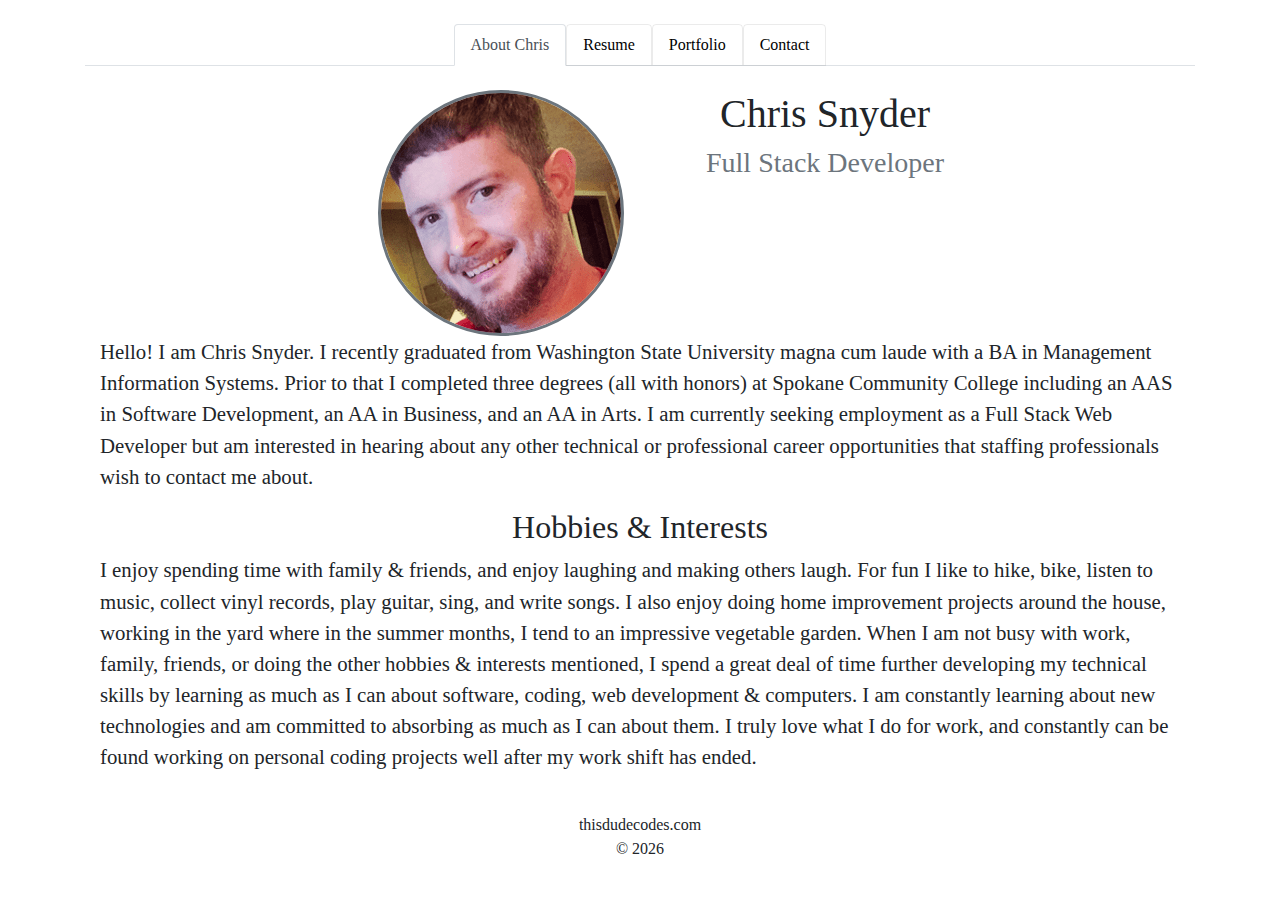
==== commit fa225765: "pushing design changes to repo..." ====
--- a/test.html
+++ b/test.html
@@ -144,6 +144,15 @@
             border: 2px solid #000000;
         }
 
+        /*media queries*/
+
+        /*max hide tab text */
+        @media screen and (max-width: 499px) {
+            span.tab-text {
+                display: none;
+            }
+        }
+
     </style>
 
 </head>
@@ -151,23 +160,23 @@
 
 <br/>
 <div class="container">
-    <ul class="nav nav-tabs" id="myTab" role="tablist">
+    <ul class="nav nav-tabs justify-content-center" id="myTab" role="tablist">
         <li class="nav-item trebuchet">
-            <a class="nav-link active" id="home-tab" data-toggle="tab" href="#about-chris" role="tab" aria-controls="about-chris" aria-selected="true"><i class="fas fa-user"></i> About Chris</a>
+            <a class="nav-link active" id="home-tab" data-toggle="tab" href="#about-chris" role="tab" aria-controls="about-chris" aria-selected="true"><i class="fas fa-user"></i> <span class="tab-text">About Chris</span></a>
         </li>
 
         <li class="nav-item trebuchet">
-            <a class="nav-link" id="profile-tab" data-toggle="tab" href="#resume" role="tab" aria-controls="resume" aria-selected="false"><i class="fas fa-file-alt"></i> Resume</a>
+            <a class="nav-link" id="profile-tab" data-toggle="tab" href="#resume" role="tab" aria-controls="resume" aria-selected="false"><i class="fas fa-file-alt"></i> <span class="tab-text">Resume</span></a>
         </li>
 
 
         <li class="nav-item trebuchet">
-            <a class="nav-link" id="portfolio-tab" data-toggle="tab" href="#portfolio" role="tab" aria-controls="portfolio" aria-selected="false"><i class="fas fa-briefcase"></i> Portfolio</a>
+            <a class="nav-link" id="portfolio-tab" data-toggle="tab" href="#portfolio" role="tab" aria-controls="portfolio" aria-selected="false"><i class="fas fa-briefcase"></i> <span class="tab-text">Portfolio</span></a>
         </li>
 
 
         <li class="nav-item trebuchet">
-            <a class="nav-link" id="contact-tab" data-toggle="tab" href="#contact" role="tab" aria-controls="contact" aria-selected="false"><i class="fas fa-envelope"></i> Contact</a>
+            <a class="nav-link" id="contact-tab" data-toggle="tab" href="#contact" role="tab" aria-controls="contact" aria-selected="false"><i class="fas fa-envelope"></i> <span class="tab-text">Contact</span></a>
         </li>
     </ul>
     <div class="tab-content" id="myTabContent">
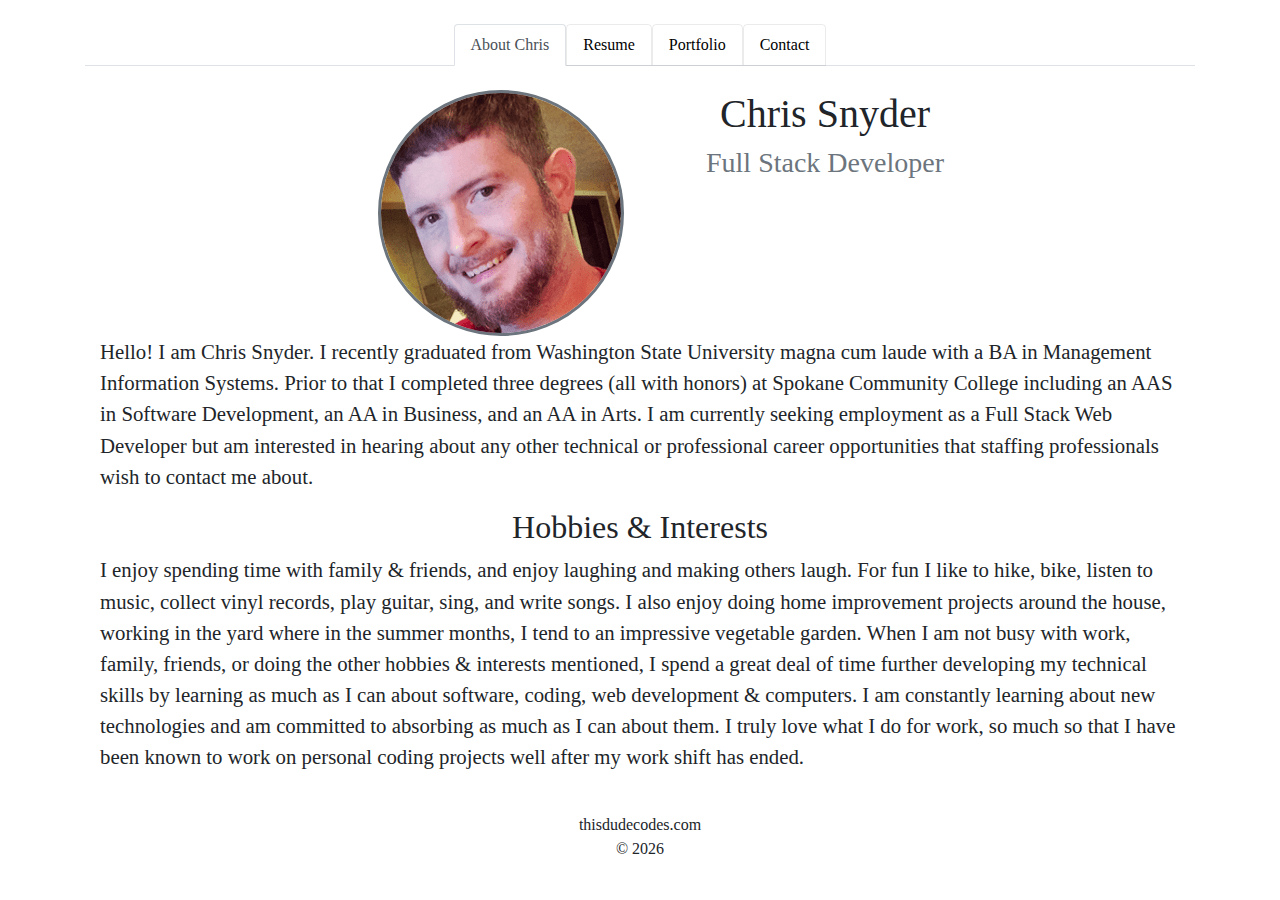
==== commit 8e9f7e6e: "pushing design changes to repo..." ====
--- a/test.html
+++ b/test.html
@@ -193,13 +193,11 @@
 
                         <h1 class="text-center trebuchet lg-headers">Chris Snyder</h1>
                         <h3 class="text-center trebuchet text-muted">Full Stack Developer</h3>
-                        <h3 class="text-center">
+                        <h2 class="text-center">
                             <a class="icon-link" href="https://www.linkedin.com/in/chris-snyder-49956610" target="_blank"><i class="fab fa-linkedin"></i></a>
                             <a class="icon-link" href="https://github.com/iplayguitar81" target="_blank"><i class="fab fa-github-square"></i></a>
-                            <a class="icon-link" href="mailto:snyder.chris.m@gmail.com"><i class="fas fa-envelope-square"></i></a>
-                            <a class="icon-link" href="tel:+15093891863"><i class="fas fa-phone-square"></i></a>
-
-                        </h3>
+                            <a class="icon-link tab-link" href="#contact" aria-controls="contact"><i class="fas fa-envelope-square"></i></a>
+                        </h2>
                     </div>
 
                 </div>
@@ -210,9 +208,8 @@
                         <p class="calibri main-text">Hello! I am Chris Snyder. I recently graduated from Washington State University magna cum laude with a BA in Management Information Systems. Prior to that I completed three degrees (all with honors) at Spokane Community College including an AAS in Software Development, an AA in Business, and an AA in Arts. I am currently seeking employment as a Full Stack Web Developer but am interested in hearing about any other technical or professional career opportunities that staffing professionals wish to contact me about.</p>
 
                         <h2 class="trebuchet lg-headers text-center"> <i class="fas fa-guitar"></i> Hobbies &amp; Interests <i class="fas fa-bicycle"></i></h2>
-                        <p class="calibri main-text">I enjoy spending time with family & friends, and enjoy laughing and making others laugh.  For fun I like to hike, bike, listen to music, collect vinyl records, play guitar, sing, and write songs. I also enjoy doing home improvement projects around the house, working in the yard where in the summer months, I tend to an impressive vegetable garden.  When I am not busy with work, family, friends, or doing the other hobbies &amp; interests mentioned, I spend a great deal of time further developing my technical skills by learning as much as I can about software, coding, web development &amp; computers. I am constantly learning about new technologies and am committed to absorbing as much as I can about them. I truly love what I do for work, and constantly can be found working on personal coding projects well after my work shift has ended.</p>
-                    </div>
-
+                        <p class="calibri main-text">I enjoy spending time with family & friends, and enjoy laughing and making others laugh.  For fun I like to hike, bike, listen to music, collect vinyl records, play guitar, sing, and write songs. I also enjoy doing home improvement projects around the house, working in the yard where in the summer months, I tend to an impressive vegetable garden.  When I am not busy with work, family, friends, or doing the other hobbies &amp; interests mentioned, I spend a great deal of time further developing my technical skills by learning as much as I can about software, coding, web development &amp; computers. I am constantly learning about new technologies and am committed to absorbing as much as I can about them. I truly love what I do for work, so much so that I have been known to work on personal coding projects well after my work shift has ended.</p>
+                    </div>
 
                 </div>
 
@@ -669,6 +666,322 @@
 
            <!--beginning of portfolio galleries-->
             <div class="row mx-auto">
+
+
+
+                <div class="col-sm-12 mt-5 col-md-6">
+
+                    <div class="my-gallery" itemscope itemtype="http://schema.org/ImageGallery">
+
+
+                        <figure itemprop="associatedMedia" itemscope itemtype="http://schema.org/ImageObject">
+                            <a href="images/triad-behavioral-health-home.png" itemprop="contentUrl" data-size="995x2979">
+                                <img src="images/triad-behavioral-health-main.png" itemprop="thumbnail" alt="Bootstrap 4 Custom Triad Behavioral Health theme" />
+                            </a>
+                            <figcaption itemprop="caption description">Custom Bootstrap 4 Theme/Laravel Site<br/> Triad Behavioral Health home page</figcaption>
+                        </figure>
+
+                        <figure style="display:none;" itemprop="associatedMedia" itemscope itemtype="http://schema.org/ImageObject">
+                            <a href="images/triad-behavioral-health-custom-dropdown-example.png" itemprop="contentUrl" data-size="937x544">
+                                <img src="images/triad-behavioral-health-custom-dropdown-example.png" itemprop="thumbnail" alt="Bootstrap 4 Custom Triad Behavioral Health theme" />
+                            </a>
+                            <figcaption itemprop="caption description">Custom Bootstrap 4 Theme/Laravel Site<br/> TBH Custom dropdown upper navigation menu example</figcaption>
+                        </figure>
+
+
+
+
+                        <figure style="display:none;" itemprop="associatedMedia" itemscope itemtype="http://schema.org/ImageObject">
+                            <a href="images/triad-behavioral-health-who_we_are.png" itemprop="contentUrl" data-size="995x2805">
+                                <img src="images/triad-behavioral-health-who_we_are.png" itemprop="thumbnail" alt="Image description" />
+                            </a>
+                            <figcaption itemprop="caption description">Custom Bootstrap 4 Theme/Laravel Site <br/>TBH Who We Are page</figcaption>
+                        </figure>
+
+
+                        <figure style="display:none;" itemprop="associatedMedia" itemscope itemtype="http://schema.org/ImageObject">
+                            <a href="images/triad-behavioral-health-our_story.png" itemprop="contentUrl" data-size="995x3493">
+                                <img src="images/triad-behavioral-health-our_story.png" itemprop="thumbnail" alt="Image description" />
+                            </a>
+                            <figcaption itemprop="caption description">Custom Bootstrap 4 Theme/Laravel Site <br/>TBH Our Story page</figcaption>
+                        </figure>
+
+                        <figure style="display:none;" itemprop="associatedMedia" itemscope itemtype="http://schema.org/ImageObject">
+                            <a href="images/triad-behavioral-health-our_experts.png" itemprop="contentUrl" data-size="995x16640">
+                                <img src="images/triad-behavioral-health-our_experts.png" itemprop="thumbnail" alt="Image description" />
+                            </a>
+                            <figcaption itemprop="caption description">Custom Bootstrap 4 Theme/Laravel Site <br/>TBH Our Experts page </figcaption>
+                        </figure>
+
+
+                        <figure style="display:none;" itemprop="associatedMedia" itemscope itemtype="http://schema.org/ImageObject">
+                            <a href="images/triad-behavioral-health-our_leadership.png" itemprop="contentUrl" data-size="995x4428">
+                                <img src="images/triad-behavioral-health-our_leadership.png" itemprop="thumbnail" alt="Image description" />
+                            </a>
+                            <figcaption itemprop="caption description">Custom Bootstrap 4 Theme/Laravel Site <br/>TBH Our Leadership page </figcaption>
+                        </figure>
+
+
+                        <figure style="display:none;" itemprop="associatedMedia" itemscope itemtype="http://schema.org/ImageObject">
+                            <a href="images/triad-behavioral-health-our_brands.png" itemprop="contentUrl" data-size="995x3240">
+                                <img src="images/triad-behavioral-health-our_brands.png" itemprop="thumbnail" alt="Image description" />
+                            </a>
+                            <figcaption itemprop="caption description">Custom Bootstrap 4 Theme/Laravel Site <br/>TBH Our Brands page</figcaption>
+                        </figure>
+
+
+                        <figure style="display:none;" itemprop="associatedMedia" itemscope itemtype="http://schema.org/ImageObject">
+                            <a href="images/triad-behavioral-health-research_institute.png" itemprop="contentUrl" data-size="995x2993">
+                                <img src="images/triad-behavioral-health-research_institute.png" itemprop="thumbnail" alt="Image description" />
+                            </a>
+                            <figcaption itemprop="caption description">Custom Bootstrap 4 Theme/Laravel Site <br/>TBH Research Institute page</figcaption>
+                        </figure>
+
+
+                        <figure style="display:none;" itemprop="associatedMedia" itemscope itemtype="http://schema.org/ImageObject">
+                            <a href="images/triad-behavioral-health-why_partner_with_triad.png" itemprop="contentUrl" data-size="995x1538">
+                                <img src="images/triad-behavioral-health-why_partner_with_triad.png" itemprop="thumbnail" alt="Image description" />
+                            </a>
+                            <figcaption itemprop="caption description">Custom Bootstrap 4 Theme/Laravel Site<br/> TBH "Why Partner with Triad?" page </figcaption>
+                        </figure>
+
+
+                        <figure style="display:none;" itemprop="associatedMedia" itemscope itemtype="http://schema.org/ImageObject">
+                            <a href="images/triad-behavioral-health-educational_partnerships.png" itemprop="contentUrl" data-size="995x4641">
+                                <img src="images/triad-behavioral-health-educational_partnerships.png" itemprop="thumbnail" alt="Image description" />
+                            </a>
+                            <figcaption itemprop="caption description">Custom Bootstrap 4 Theme/Laravel Site<br/> TBH Educational Partnership contact page with reCAPTCHA </figcaption>
+                        </figure>
+
+
+                        <figure style="display:none;" itemprop="associatedMedia" itemscope itemtype="http://schema.org/ImageObject">
+                            <a href="images/triad-behavioral-health-organizational_partnerships.png" itemprop="contentUrl" data-size="995x4827">
+                                <img src="images/triad-behavioral-health-organizational_partnerships.png" itemprop="thumbnail" alt="Image description" />
+                            </a>
+                            <figcaption itemprop="caption description">Custom Bootstrap 4 Theme/Laravel Site<br/> TBH Organizational Partnership contact page with reCAPTCHA </figcaption>
+                        </figure>
+
+
+                        <figure style="display:none;" itemprop="associatedMedia" itemscope itemtype="http://schema.org/ImageObject">
+                            <a href="images/triad-behavioral-health-valued_partners.png" itemprop="contentUrl" data-size="995x1319">
+                                <img src="images/triad-behavioral-health-valued_partners.png" itemprop="thumbnail" alt="Image description" />
+                            </a>
+                            <figcaption itemprop="caption description">Custom Bootstrap 4 Theme/Laravel Site<br/> TBH Valued Partners/testimonials preview page</figcaption>
+                        </figure>
+
+
+                        <figure style="display:none;" itemprop="associatedMedia" itemscope itemtype="http://schema.org/ImageObject">
+                            <a href="images/triad-behavioral-health-testimonials.png" itemprop="contentUrl" data-size="995x2297">
+                                <img src="images/triad-behavioral-health-testimonials.png" itemprop="thumbnail" alt="Image description" />
+                            </a>
+                            <figcaption itemprop="caption description">Custom Bootstrap 4 Theme/Laravel Site<br/> TBH Testimonials page </figcaption>
+                        </figure>
+
+
+                        <figure style="display:none;" itemprop="associatedMedia" itemscope itemtype="http://schema.org/ImageObject">
+                            <a href="images/triad-behavioral-health-contact.png" itemprop="contentUrl" data-size="995x1494">
+                                <img src="images/triad-behavioral-health-contact.png" itemprop="thumbnail" alt="Image description" />
+                            </a>
+                            <figcaption itemprop="caption description">Custom Bootstrap 4 Theme/Laravel Site<br/> TBH Contact page with reCAPTCHA </figcaption>
+                        </figure>
+
+
+                        <figure style="display:none;" itemprop="associatedMedia" itemscope itemtype="http://schema.org/ImageObject">
+                            <a href="images/triad-behavioral-health-sitemap.png" itemprop="contentUrl" data-size="995x1734">
+                                <img src="images/triad-behavioral-health-sitemap.png" itemprop="thumbnail" alt="Image description" />
+                            </a>
+                            <figcaption itemprop="caption description">Custom Bootstrap 4 Theme/Laravel Site<br/> TBH Sitemap page </figcaption>
+                        </figure>
+
+                    </div>
+
+                    <h6 class="trebuchet">Custom Bootstrap 4 Theme/Laravel Site<br/>TriadBehavioralHealth.com</h6>
+                    <a href="#demo11" class="btn btn-dark" data-toggle="collapse">More Info</a>
+                    <div id="demo11" class="collapse calibri">
+                        <br/>
+                        <p>This was the first project I completed at Triad Behavioral Health.  It is a custom Bootstrap 4 theme that is based off of mockups provided to me by the company's graphic designers.  The site is fully responsive and I am quite proud of how it turned out.  It is practically a pixel perfect representation of the design mockups I was given.  I learned a lot about Bootstrap 4 in the process of creating this site, and particularly how to stack elements in my desired orders at different screen sizes.  This site can be viewed at: <br/><a href="https://www.triadbehavioralhealth.com" target="_blank">https://www.triadbehavioralhealth.com</a></p></div>
+                </div>
+
+
+                <div class="col-sm-12 mt-5 col-md-6">
+
+                    <div class="my-gallery" itemscope itemtype="http://schema.org/ImageGallery">
+
+                        <figure itemprop="associatedMedia" itemscope itemtype="http://schema.org/ImageObject">
+                            <a href="images/playlist-admin-crud-hub.png" itemprop="contentUrl" data-size="2482x1646">
+                                <img src="images/tbh-audio-main.png" itemprop="thumbnail" alt="TBH/TLS Audio Admin Interface" />
+                            </a>
+                            <figcaption itemprop="caption description">Laravel Audio Admin AWS S3 Interface<br/> TBH playlist admin CRUD</figcaption>
+                        </figure>
+
+                        <figure style="display:none;" itemprop="associatedMedia" itemscope itemtype="http://schema.org/ImageObject">
+                            <a href="images/add-track.png" itemprop="contentUrl" data-size="2482x1674">
+                                <img src="images/add-track.png" itemprop="thumbnail" alt="Image description" />
+                            </a>
+                            <figcaption itemprop="caption description">Laravel Audio Admin AWS S3 Interface<br/> TBH Create/Upload Track to S3 page</figcaption>
+                        </figure>
+
+                        <figure style="display:none;" itemprop="associatedMedia" itemscope itemtype="http://schema.org/ImageObject">
+                            <a href="images/add-license.png" itemprop="contentUrl" data-size="2482x1646">
+                                <img src="images/add-license.png" itemprop="thumbnail" alt="Image description" />
+                            </a>
+                            <figcaption itemprop="caption description">Laravel Audio Admin AWS S3 Interface<br/> TBH Create Audio License page </figcaption>
+                        </figure>
+
+
+                        <figure style="display:none;" itemprop="associatedMedia" itemscope itemtype="http://schema.org/ImageObject">
+                            <a href="images/add-playlist-by-license.png" itemprop="contentUrl" data-size="2482x1646">
+                                <img src="images/add-playlist-by-license.png" itemprop="thumbnail" alt="Image description" />
+                            </a>
+                            <figcaption itemprop="caption description">Laravel Audio Admin AWS S3 Interface<br/> TBH Create Playlist (name) w/ Associated License (one-to-many- - one license has many playlists) page </figcaption>
+                        </figure>
+
+
+                        <figure style="display:none;" itemprop="associatedMedia" itemscope itemtype="http://schema.org/ImageObject">
+                            <a href="images/edit-track.png" itemprop="contentUrl" data-size="2482x1846">
+                                <img src="images/edit-track.png" itemprop="thumbnail" alt="Image description" />
+                            </a>
+                            <figcaption itemprop="caption description">Laravel Audio Admin AWS S3 Interface<br/> TBH Edit/Preview/Replace/Upload Audio Track to S3 page</figcaption>
+                        </figure>
+
+                        <figure style="display:none;" itemprop="associatedMedia" itemscope itemtype="http://schema.org/ImageObject">
+                            <a href="images/tracks-preview-index-page.png" itemprop="contentUrl" data-size="2482x4034">
+                                <img src="images/tracks-preview-index-page.png" itemprop="thumbnail" alt="Image description" />
+                            </a>
+                            <figcaption itemprop="caption description">Laravel Audio Admin AWS S3 Interface<br/> TBH Index/Preview All Uploaded Audio Tracks page</figcaption>
+                        </figure>
+
+                        <figure style="display:none;" itemprop="associatedMedia" itemscope itemtype="http://schema.org/ImageObject">
+                            <a href="images/playlist-edit-add-tracks.png" itemprop="contentUrl" data-size="2482x3028">
+                                <img src="images/playlist-edit-add-tracks.png" itemprop="thumbnail" alt="Image description" />
+                            </a>
+                            <figcaption itemprop="caption description">Laravel Audio Admin AWS S3 Interface<br/> TBH Edit/Preview/Replace/Playlist Tracks page</figcaption>
+                        </figure>
+
+
+                        <figure style="display:none;" itemprop="associatedMedia" itemscope itemtype="http://schema.org/ImageObject">
+                            <a href="images/custom-error-messages-on-delete.png" itemprop="contentUrl" data-size="2482x1646">
+                                <img src="images/custom-error-messages-on-delete.png" itemprop="thumbnail" alt="Image description" />
+                            </a>
+                            <figcaption itemprop="caption description">Laravel Audio Admin AWS S3 Interface<br/> TBH Custom Delete Alert Confirmation message box. "Danger Will Robinson!" :) </figcaption>
+                        </figure>
+
+                        <figure style="display:none;" itemprop="associatedMedia" itemscope itemtype="http://schema.org/ImageObject">
+                            <a href="images/public-playlist-custom-audio-player.png" itemprop="contentUrl" data-size="2482x1906">
+                                <img src="images/public-playlist-custom-audio-player.png" itemprop="thumbnail" alt="Image description" />
+                            </a>
+                            <figcaption itemprop="caption description">Laravel Audio Admin AWS S3 Interface<br/> TBH Audio Custom Audio Player of Playlist Public Facing Bootstrap 4/Responsive </figcaption>
+                        </figure>
+
+
+
+                    </div>
+                    <h6 class="trebuchet">Laravel Audio Admin AWS S3 Interface<br/> One-to-Many (one license can have many playlists).<br/> Many-to-Many (many playlists can have many audio tracks)</h6>
+                    <a href="#demo12" class="btn btn-dark" data-toggle="collapse">More Info</a>
+                    <div id="demo12" class="collapse calibri">
+                        <br/>
+                        <p>With this work project I learned quite a bit about how to get more complex database relationships to work with Laravel/Eloquent ORM.  This required the use of a many-to-many relationship to store information about the track and the playlist associated with it.  It also required a one-to-many relationship so that one license could have many playlists associated with it.  This admin interface was replacing a third-party paid service that the company had used for years to store audio files for instructional recordings.  This admin interface is useful because it also stores the audio files on AWS S3, and behaves as a true CRUD app both in the database and on the S3 side when Creating, Reading, Updating, or Deleting (cascade deletion of related parent/child records, and files- - depending on what is deleted) Tracks. In my capacity as a developer, I was 'full-stack' in the truest sense.  I created the database structure, coded the back-end, and front-end from scratch.  This project was completed in February 2019.</p></div>
+                </div>
+
+
+                <div class="col-sm-12 mt-5 col-md-6">
+
+                    <div class="my-gallery" itemscope itemtype="http://schema.org/ImageGallery">
+
+                        <figure itemprop="associatedMedia" itemscope itemtype="http://schema.org/ImageObject">
+                            <a href="images/tbh-finance-reporting-csv-tool.png" itemprop="contentUrl" data-size="2482x1646">
+                                <img src="images/tbh-finance-reporting-main.png" itemprop="thumbnail" alt="TBH Finance Crystal Reports replacement" />
+                            </a>
+                            <figcaption itemprop="caption description">TBH Crystal Reports replacement<br/> Page where most reports are run from... select desired report from dropdown, enter a date range, then click the 'Download Report' button to download a CSV.</figcaption>
+                        </figure>
+
+                        <figure style="display:none;" itemprop="associatedMedia" itemscope itemtype="http://schema.org/ImageObject">
+                            <a href="images/tbh-finance-reporting-by-state.png" itemprop="contentUrl" data-size="2482x1646">
+                                <img src="images/tbh-finance-reporting-by-state.png" itemprop="thumbnail" alt="Image description" />
+                            </a>
+                            <figcaption itemprop="caption description">TBH Crystal Reports replacement<br/> State based report.  First select desired state from dropdown, enter a date range, then click the 'Download Report' button to download a CSV.</figcaption>
+                        </figure>
+
+
+                    </div>
+                    <h6 class="trebuchet">TBH Crystal Reports Replacement<br/> Laravel/PHP</h6>
+                    <a href="#demo13" class="btn btn-dark" data-toggle="collapse">More Info</a>
+                    <div id="demo13" class="collapse calibri">
+                        <br/>
+                        <p>I created this internal reporting tool for TBH to better centralize several reports that the company's Accounting department utilizes in their daily duties.   It was also coded to be a more user-friendly experience when compared with Crystal Reports, which the company had been using before this app was introduced.  When a report is selected and a date range has been entered it will query the relevant database tables and generate a CSV file for easy viewing in Microsoft Excel.  I wrote the CSV creation script in vanilla PHP using the best practices instead of utilizing a Laravel package.</p></div>
+                </div>
+
+
+                <div class="col-sm-12 mt-5 col-md-6">
+
+                    <div class="my-gallery" itemscope itemtype="http://schema.org/ImageGallery">
+
+                        <figure itemprop="associatedMedia" itemscope itemtype="http://schema.org/ImageObject">
+                            <a href="images/tbh-timesheet-generator.png" itemprop="contentUrl" data-size="2482x1646">
+                                <img src="images/tbh-timesheet-generator-main.png" itemprop="thumbnail" alt="TBH/TLS Timesheet PDF generator" />
+                            </a>
+                            <figcaption itemprop="caption description">Laravel Calendar based Timesheet PDF Generator<br/> Home/navigation page to appropriate timesheet generation Calendar.</figcaption>
+                        </figure>
+
+                        <figure style="display:none;" itemprop="associatedMedia" itemscope itemtype="http://schema.org/ImageObject">
+                            <a href="images/tbh-timesheet-generator-hourly-calendar.png" itemprop="contentUrl" data-size="2512x3048">
+                                <img src="images/tbh-timesheet-generator-hourly-calendar.png" itemprop="thumbnail" alt="Image description" />
+                            </a>
+                            <figcaption itemprop="caption description">Laravel Calendar based Timesheet PDF Generator<br/> Hourly calendar PDF generation view.  You may select from the dropdown for each date any hours worked, sick, vacation, or Other (portion or whole days), and enter a note explaining Other types of absences.</figcaption>
+                        </figure>
+
+                        <figure style="display:none;" itemprop="associatedMedia" itemscope itemtype="http://schema.org/ImageObject">
+                            <a href="images/tbh-timesheet-generator-hourly-calendar-filled-out.png" itemprop="contentUrl" data-size="2512x3048">
+                                <img src="images/tbh-timesheet-generator-hourly-calendar-filled-out.png" itemprop="thumbnail" alt="Image description" />
+                            </a>
+                            <figcaption itemprop="caption description">Laravel Calendar based Timesheet PDF Generator<br/> Hourly calendar filled out.  Once filled out, click the 'Download PDF of Timesheet' button and a PDF version of the calendar and proper entries will be downloaded.</figcaption>
+                        </figure>
+
+
+                        <figure style="display:none;" itemprop="associatedMedia" itemscope itemtype="http://schema.org/ImageObject">
+                            <a href="images/tbh-timesheet-generator-hourly-pdf-output.png" itemprop="contentUrl" data-size="2482x1646">
+                                <img src="images/tbh-timesheet-generator-hourly-pdf-output.png" itemprop="thumbnail" alt="Image description" />
+                            </a>
+                            <figcaption itemprop="caption description">Laravel Calendar based Timesheet PDF Generator<br/> Downloaded PDF version of hourly calendar with summary of hours worked, sick, vacation, other, and total of all. </figcaption>
+                        </figure>
+
+
+                        <figure style="display:none;" itemprop="associatedMedia" itemscope itemtype="http://schema.org/ImageObject">
+                            <a href="images/tbh-timesheet-generator-salaried-calendar.png" itemprop="contentUrl" data-size="2512x2436">
+                                <img src="images/tbh-timesheet-generator-salaried-calendar.png" itemprop="thumbnail" alt="Image description" />
+                            </a>
+                            <figcaption itemprop="caption description">Laravel Calendar based Timesheet PDF Generator<br/> Salary calendar PDF generation view.  You may select from the dropdown for each date any hours worked, sick, vacation, or Other, and enter a note explaining Other types of absences.</figcaption>
+                        </figure>
+
+                        <figure style="display:none;" itemprop="associatedMedia" itemscope itemtype="http://schema.org/ImageObject">
+                            <a href="images/tbh-timesheet-generator-salaried-calendar-filled-out.png" itemprop="contentUrl" data-size="2512x2436">
+                                <img src="images/tbh-timesheet-generator-salaried-calendar-filled-out.png" itemprop="thumbnail" alt="Image description" />
+                            </a>
+                            <figcaption itemprop="caption description">Laravel Calendar based Timesheet PDF Generator<br/> Salary calendar filled out.  Once filled out, click the 'Download PDF of Timesheet' button and a PDF version of the calendar and proper entries will be downloaded.</figcaption>
+                        </figure>
+
+                        <figure style="display:none;" itemprop="associatedMedia" itemscope itemtype="http://schema.org/ImageObject">
+                            <a href="images/tbh-timesheet-generator-salary-pdf-output.png" itemprop="contentUrl" data-size="2482x1646">
+                                <img src="images/tbh-timesheet-generator-salary-pdf-output.png" itemprop="thumbnail" alt="Image description" />
+                            </a>
+                            <figcaption itemprop="caption description">Laravel Calendar based Timesheet PDF Generator<br/> Downloaded PDF version of salary calendar.</figcaption>
+                        </figure>
+
+                    </div>
+                    <h6 class="trebuchet">Laravel Calendar based Timesheet PDF Generator</h6>
+                    <a href="#demo14" class="btn btn-dark" data-toggle="collapse">More Info</a>
+                    <div id="demo14" class="collapse calibri">
+                        <br/>
+                        <p>With this work project I utilized some knowledge I gained from another project where I generated PDFs based on an HTML/CSS template.  I created the project in Laravel with Bootstrap 4, and utilized wkhtmltopdf open source technology with a Laravel package called Snappy. This replaced the company's generic Excel spreadsheet method for keeping track of employee's dates worked and hours.</p></div>
+                </div>
+
+
+
+
+
+
+
+
                 <div class="col-sm-12 mt-5 col-md-6">
 
                     <div class="my-gallery" itemscope itemtype="http://schema.org/ImageGallery">
@@ -927,317 +1240,6 @@
                         <p>Since I am familiar with Rails and MVC I also decided to learn Laravel MVC in my free time.  Here is a recent example of what I can do while working with this technology in combination with styling.  Currently, I have a live version of this site at: <a href="https://trailblazersfans.com" target="_blank">https://trailblazersfans.com</a>.  The site is definitely a demo, and work still remains to be done.  It has been a fun and rewarding experience learning Laravel because I have found I am able to learn MVC frameworks fairly easily and am excited to learn many more during my career or as my personal time allows!</p></div>
                 </div>
 
-
-
-
-
-
-
-                <div class="col-sm-12 mt-5 col-md-6">
-
-                    <div class="my-gallery" itemscope itemtype="http://schema.org/ImageGallery">
-
-
-                        <figure itemprop="associatedMedia" itemscope itemtype="http://schema.org/ImageObject">
-                            <a href="images/triad-behavioral-health-home.png" itemprop="contentUrl" data-size="995x2979">
-                                <img src="images/triad-behavioral-health-main.png" itemprop="thumbnail" alt="Bootstrap 4 Custom Triad Behavioral Health theme" />
-                            </a>
-                            <figcaption itemprop="caption description">Custom Bootstrap 4 Theme/Laravel Site<br/> Triad Behavioral Health home page</figcaption>
-                        </figure>
-
-                        <figure style="display:none;" itemprop="associatedMedia" itemscope itemtype="http://schema.org/ImageObject">
-                            <a href="images/triad-behavioral-health-custom-dropdown-example.png" itemprop="contentUrl" data-size="937x544">
-                                <img src="images/triad-behavioral-health-custom-dropdown-example.png" itemprop="thumbnail" alt="Bootstrap 4 Custom Triad Behavioral Health theme" />
-                            </a>
-                            <figcaption itemprop="caption description">Custom Bootstrap 4 Theme/Laravel Site<br/> TBH Custom dropdown upper navigation menu example</figcaption>
-                        </figure>
-
-
-
-
-                        <figure style="display:none;" itemprop="associatedMedia" itemscope itemtype="http://schema.org/ImageObject">
-                            <a href="images/triad-behavioral-health-who_we_are.png" itemprop="contentUrl" data-size="995x2805">
-                                <img src="images/triad-behavioral-health-who_we_are.png" itemprop="thumbnail" alt="Image description" />
-                            </a>
-                            <figcaption itemprop="caption description">Custom Bootstrap 4 Theme/Laravel Site <br/>TBH Who We Are page</figcaption>
-                        </figure>
-
-
-                        <figure style="display:none;" itemprop="associatedMedia" itemscope itemtype="http://schema.org/ImageObject">
-                            <a href="images/triad-behavioral-health-our_story.png" itemprop="contentUrl" data-size="995x3493">
-                                <img src="images/triad-behavioral-health-our_story.png" itemprop="thumbnail" alt="Image description" />
-                            </a>
-                            <figcaption itemprop="caption description">Custom Bootstrap 4 Theme/Laravel Site <br/>TBH Our Story page</figcaption>
-                        </figure>
-
-                        <figure style="display:none;" itemprop="associatedMedia" itemscope itemtype="http://schema.org/ImageObject">
-                            <a href="images/triad-behavioral-health-our_experts.png" itemprop="contentUrl" data-size="995x16640">
-                                <img src="images/triad-behavioral-health-our_experts.png" itemprop="thumbnail" alt="Image description" />
-                            </a>
-                            <figcaption itemprop="caption description">Custom Bootstrap 4 Theme/Laravel Site <br/>TBH Our Experts page </figcaption>
-                        </figure>
-
-
-                        <figure style="display:none;" itemprop="associatedMedia" itemscope itemtype="http://schema.org/ImageObject">
-                            <a href="images/triad-behavioral-health-our_leadership.png" itemprop="contentUrl" data-size="995x4428">
-                                <img src="images/triad-behavioral-health-our_leadership.png" itemprop="thumbnail" alt="Image description" />
-                            </a>
-                            <figcaption itemprop="caption description">Custom Bootstrap 4 Theme/Laravel Site <br/>TBH Our Leadership page </figcaption>
-                        </figure>
-
-
-                        <figure style="display:none;" itemprop="associatedMedia" itemscope itemtype="http://schema.org/ImageObject">
-                            <a href="images/triad-behavioral-health-our_brands.png" itemprop="contentUrl" data-size="995x3240">
-                                <img src="images/triad-behavioral-health-our_brands.png" itemprop="thumbnail" alt="Image description" />
-                            </a>
-                            <figcaption itemprop="caption description">Custom Bootstrap 4 Theme/Laravel Site <br/>TBH Our Brands page</figcaption>
-                        </figure>
-
-
-                        <figure style="display:none;" itemprop="associatedMedia" itemscope itemtype="http://schema.org/ImageObject">
-                            <a href="images/triad-behavioral-health-research_institute.png" itemprop="contentUrl" data-size="995x2993">
-                                <img src="images/triad-behavioral-health-research_institute.png" itemprop="thumbnail" alt="Image description" />
-                            </a>
-                            <figcaption itemprop="caption description">Custom Bootstrap 4 Theme/Laravel Site <br/>TBH Research Institute page</figcaption>
-                        </figure>
-
-
-                        <figure style="display:none;" itemprop="associatedMedia" itemscope itemtype="http://schema.org/ImageObject">
-                            <a href="images/triad-behavioral-health-why_partner_with_triad.png" itemprop="contentUrl" data-size="995x1538">
-                                <img src="images/triad-behavioral-health-why_partner_with_triad.png" itemprop="thumbnail" alt="Image description" />
-                            </a>
-                            <figcaption itemprop="caption description">Custom Bootstrap 4 Theme/Laravel Site<br/> TBH "Why Partner with Triad?" page </figcaption>
-                        </figure>
-
-
-                        <figure style="display:none;" itemprop="associatedMedia" itemscope itemtype="http://schema.org/ImageObject">
-                            <a href="images/triad-behavioral-health-educational_partnerships.png" itemprop="contentUrl" data-size="995x4641">
-                                <img src="images/triad-behavioral-health-educational_partnerships.png" itemprop="thumbnail" alt="Image description" />
-                            </a>
-                            <figcaption itemprop="caption description">Custom Bootstrap 4 Theme/Laravel Site<br/> TBH Educational Partnership contact page with reCAPTCHA </figcaption>
-                        </figure>
-
-
-                        <figure style="display:none;" itemprop="associatedMedia" itemscope itemtype="http://schema.org/ImageObject">
-                            <a href="images/triad-behavioral-health-organizational_partnerships.png" itemprop="contentUrl" data-size="995x4827">
-                                <img src="images/triad-behavioral-health-organizational_partnerships.png" itemprop="thumbnail" alt="Image description" />
-                            </a>
-                            <figcaption itemprop="caption description">Custom Bootstrap 4 Theme/Laravel Site<br/> TBH Organizational Partnership contact page with reCAPTCHA </figcaption>
-                        </figure>
-
-
-                        <figure style="display:none;" itemprop="associatedMedia" itemscope itemtype="http://schema.org/ImageObject">
-                            <a href="images/triad-behavioral-health-valued_partners.png" itemprop="contentUrl" data-size="995x1319">
-                                <img src="images/triad-behavioral-health-valued_partners.png" itemprop="thumbnail" alt="Image description" />
-                            </a>
-                            <figcaption itemprop="caption description">Custom Bootstrap 4 Theme/Laravel Site<br/> TBH Valued Partners/testimonials preview page</figcaption>
-                        </figure>
-
-
-                        <figure style="display:none;" itemprop="associatedMedia" itemscope itemtype="http://schema.org/ImageObject">
-                            <a href="images/triad-behavioral-health-testimonials.png" itemprop="contentUrl" data-size="995x2297">
-                                <img src="images/triad-behavioral-health-testimonials.png" itemprop="thumbnail" alt="Image description" />
-                            </a>
-                            <figcaption itemprop="caption description">Custom Bootstrap 4 Theme/Laravel Site<br/> TBH Testimonials page </figcaption>
-                        </figure>
-
-
-                        <figure style="display:none;" itemprop="associatedMedia" itemscope itemtype="http://schema.org/ImageObject">
-                            <a href="images/triad-behavioral-health-contact.png" itemprop="contentUrl" data-size="995x1494">
-                                <img src="images/triad-behavioral-health-contact.png" itemprop="thumbnail" alt="Image description" />
-                            </a>
-                            <figcaption itemprop="caption description">Custom Bootstrap 4 Theme/Laravel Site<br/> TBH Contact page with reCAPTCHA </figcaption>
-                        </figure>
-
-
-                        <figure style="display:none;" itemprop="associatedMedia" itemscope itemtype="http://schema.org/ImageObject">
-                            <a href="images/triad-behavioral-health-sitemap.png" itemprop="contentUrl" data-size="995x1734">
-                                <img src="images/triad-behavioral-health-sitemap.png" itemprop="thumbnail" alt="Image description" />
-                            </a>
-                            <figcaption itemprop="caption description">Custom Bootstrap 4 Theme/Laravel Site<br/> TBH Sitemap page </figcaption>
-                        </figure>
-
-                    </div>
-
-                    <h6 class="trebuchet">Custom Bootstrap 4 Theme/Laravel Site<br/>TriadBehavioralHealth.com</h6>
-                    <a href="#demo11" class="btn btn-dark" data-toggle="collapse">More Info</a>
-                    <div id="demo11" class="collapse calibri">
-                        <br/>
-                        <p>This was the first project I completed at Triad Behavioral Health.  It is a custom Bootstrap 4 theme that is based off of mockups provided to me by the company's graphic designers.  The site is fully responsive and I am quite proud of how it turned out.  It is practically a pixel perfect representation of the design mockups I was given.  I learned a lot about Bootstrap 4 in the process of creating this site, and particularly how to stack elements in my desired orders at different screen sizes.  This site can be viewed at: <br/><a href="https://www.triadbehavioralhealth.com" target="_blank">https://www.triadbehavioralhealth.com</a></p></div>
-                </div>
-
-
-                <div class="col-sm-12 mt-5 col-md-6">
-
-                    <div class="my-gallery" itemscope itemtype="http://schema.org/ImageGallery">
-
-                        <figure itemprop="associatedMedia" itemscope itemtype="http://schema.org/ImageObject">
-                            <a href="images/playlist-admin-crud-hub.png" itemprop="contentUrl" data-size="2482x1646">
-                                <img src="images/tbh-audio-main.png" itemprop="thumbnail" alt="TBH/TLS Audio Admin Interface" />
-                            </a>
-                            <figcaption itemprop="caption description">Laravel Audio Admin AWS S3 Interface<br/> TBH playlist admin CRUD</figcaption>
-                        </figure>
-
-                        <figure style="display:none;" itemprop="associatedMedia" itemscope itemtype="http://schema.org/ImageObject">
-                            <a href="images/add-track.png" itemprop="contentUrl" data-size="2482x1674">
-                                <img src="images/add-track.png" itemprop="thumbnail" alt="Image description" />
-                            </a>
-                            <figcaption itemprop="caption description">Laravel Audio Admin AWS S3 Interface<br/> TBH Create/Upload Track to S3 page</figcaption>
-                        </figure>
-
-                        <figure style="display:none;" itemprop="associatedMedia" itemscope itemtype="http://schema.org/ImageObject">
-                            <a href="images/add-license.png" itemprop="contentUrl" data-size="2482x1646">
-                                <img src="images/add-license.png" itemprop="thumbnail" alt="Image description" />
-                            </a>
-                            <figcaption itemprop="caption description">Laravel Audio Admin AWS S3 Interface<br/> TBH Create Audio License page </figcaption>
-                        </figure>
-
-
-                        <figure style="display:none;" itemprop="associatedMedia" itemscope itemtype="http://schema.org/ImageObject">
-                            <a href="images/add-playlist-by-license.png" itemprop="contentUrl" data-size="2482x1646">
-                                <img src="images/add-playlist-by-license.png" itemprop="thumbnail" alt="Image description" />
-                            </a>
-                            <figcaption itemprop="caption description">Laravel Audio Admin AWS S3 Interface<br/> TBH Create Playlist (name) w/ Associated License (one-to-many- - one license has many playlists) page </figcaption>
-                        </figure>
-
-
-                        <figure style="display:none;" itemprop="associatedMedia" itemscope itemtype="http://schema.org/ImageObject">
-                            <a href="images/edit-track.png" itemprop="contentUrl" data-size="2482x1846">
-                                <img src="images/edit-track.png" itemprop="thumbnail" alt="Image description" />
-                            </a>
-                            <figcaption itemprop="caption description">Laravel Audio Admin AWS S3 Interface<br/> TBH Edit/Preview/Replace/Upload Audio Track to S3 page</figcaption>
-                        </figure>
-
-                        <figure style="display:none;" itemprop="associatedMedia" itemscope itemtype="http://schema.org/ImageObject">
-                            <a href="images/tracks-preview-index-page.png" itemprop="contentUrl" data-size="2482x4034">
-                                <img src="images/tracks-preview-index-page.png" itemprop="thumbnail" alt="Image description" />
-                            </a>
-                            <figcaption itemprop="caption description">Laravel Audio Admin AWS S3 Interface<br/> TBH Index/Preview All Uploaded Audio Tracks page</figcaption>
-                        </figure>
-
-                        <figure style="display:none;" itemprop="associatedMedia" itemscope itemtype="http://schema.org/ImageObject">
-                            <a href="images/playlist-edit-add-tracks.png" itemprop="contentUrl" data-size="2482x3028">
-                                <img src="images/playlist-edit-add-tracks.png" itemprop="thumbnail" alt="Image description" />
-                            </a>
-                            <figcaption itemprop="caption description">Laravel Audio Admin AWS S3 Interface<br/> TBH Edit/Preview/Replace/Playlist Tracks page</figcaption>
-                        </figure>
-
-
-                        <figure style="display:none;" itemprop="associatedMedia" itemscope itemtype="http://schema.org/ImageObject">
-                            <a href="images/custom-error-messages-on-delete.png" itemprop="contentUrl" data-size="2482x1646">
-                                <img src="images/custom-error-messages-on-delete.png" itemprop="thumbnail" alt="Image description" />
-                            </a>
-                            <figcaption itemprop="caption description">Laravel Audio Admin AWS S3 Interface<br/> TBH Custom Delete Alert Confirmation message box. "Danger Will Robinson!" :) </figcaption>
-                        </figure>
-
-                        <figure style="display:none;" itemprop="associatedMedia" itemscope itemtype="http://schema.org/ImageObject">
-                            <a href="images/public-playlist-custom-audio-player.png" itemprop="contentUrl" data-size="2482x1906">
-                                <img src="images/public-playlist-custom-audio-player.png" itemprop="thumbnail" alt="Image description" />
-                            </a>
-                            <figcaption itemprop="caption description">Laravel Audio Admin AWS S3 Interface<br/> TBH Audio Custom Audio Player of Playlist Public Facing Bootstrap 4/Responsive </figcaption>
-                        </figure>
-
-
-
-                    </div>
-                    <h6 class="trebuchet">Laravel Audio Admin AWS S3 Interface<br/> One-to-Many (one license can have many playlists).<br/> Many-to-Many (many playlists can have many audio tracks)</h6>
-                    <a href="#demo12" class="btn btn-dark" data-toggle="collapse">More Info</a>
-                    <div id="demo12" class="collapse calibri">
-                        <br/>
-                        <p>With this work project I learned quite a bit about how to get more complex database relationships to work with Laravel/Eloquent ORM.  This required the use of a many-to-many relationship to store information about the track and the playlist associated with it.  It also required a one-to-many relationship so that one license could have many playlists associated with it.  This admin interface was replacing a third-party paid service that the company had used for years to store audio files for instructional recordings.  This admin interface is useful because it also stores the audio files on AWS S3, and behaves as a true CRUD app both in the database and on the S3 side when Creating, Reading, Updating, or Deleting (cascade deletion of related parent/child records, and files- - depending on what is deleted) Tracks. In my capacity as a developer, I was 'full-stack' in the truest sense.  I created the database structure, coded the back-end, and front-end from scratch.  This project was completed in February 2019.</p></div>
-                </div>
-
-
-                <div class="col-sm-12 mt-5 col-md-6">
-
-                    <div class="my-gallery" itemscope itemtype="http://schema.org/ImageGallery">
-
-                        <figure itemprop="associatedMedia" itemscope itemtype="http://schema.org/ImageObject">
-                            <a href="images/tbh-finance-reporting-csv-tool.png" itemprop="contentUrl" data-size="2482x1646">
-                                <img src="images/tbh-finance-reporting-main.png" itemprop="thumbnail" alt="TBH Finance Crystal Reports replacement" />
-                            </a>
-                            <figcaption itemprop="caption description">TBH Crystal Reports replacement<br/> Page where most reports are run from... select desired report from dropdown, enter a date range, then click the 'Download Report' button to download a CSV.</figcaption>
-                        </figure>
-
-                        <figure style="display:none;" itemprop="associatedMedia" itemscope itemtype="http://schema.org/ImageObject">
-                            <a href="images/tbh-finance-reporting-by-state.png" itemprop="contentUrl" data-size="2482x1646">
-                                <img src="images/tbh-finance-reporting-by-state.png" itemprop="thumbnail" alt="Image description" />
-                            </a>
-                            <figcaption itemprop="caption description">TBH Crystal Reports replacement<br/> State based report.  First select desired state from dropdown, enter a date range, then click the 'Download Report' button to download a CSV.</figcaption>
-                        </figure>
-
-
-                    </div>
-                    <h6 class="trebuchet">TBH Crystal Reports Replacement<br/> Laravel/PHP</h6>
-                    <a href="#demo13" class="btn btn-dark" data-toggle="collapse">More Info</a>
-                    <div id="demo13" class="collapse calibri">
-                        <br/>
-                        <p>I created this internal reporting tool for TBH to better centralize several reports that the company's Accounting department utilizes in their daily duties.   It was also coded to be a more user-friendly experience when compared with Crystal Reports, which the company had been using before this app was introduced.  When a report is selected and a date range has been entered it will query the relevant database tables and generate a CSV file for easy viewing in Microsoft Excel.  I wrote the CSV creation script in vanilla PHP using the best practices instead of utilizing a Laravel package.</p></div>
-                </div>
-
-
-                <div class="col-sm-12 mt-5 col-md-6">
-
-                    <div class="my-gallery" itemscope itemtype="http://schema.org/ImageGallery">
-
-                        <figure itemprop="associatedMedia" itemscope itemtype="http://schema.org/ImageObject">
-                            <a href="images/tbh-timesheet-generator.png" itemprop="contentUrl" data-size="2482x1646">
-                                <img src="images/tbh-timesheet-generator-main.png" itemprop="thumbnail" alt="TBH/TLS Timesheet PDF generator" />
-                            </a>
-                            <figcaption itemprop="caption description">Laravel Calendar based Timesheet PDF Generator<br/> Home/navigation page to appropriate timesheet generation Calendar.</figcaption>
-                        </figure>
-
-                        <figure style="display:none;" itemprop="associatedMedia" itemscope itemtype="http://schema.org/ImageObject">
-                            <a href="images/tbh-timesheet-generator-hourly-calendar.png" itemprop="contentUrl" data-size="2512x3048">
-                                <img src="images/tbh-timesheet-generator-hourly-calendar.png" itemprop="thumbnail" alt="Image description" />
-                            </a>
-                            <figcaption itemprop="caption description">Laravel Calendar based Timesheet PDF Generator<br/> Hourly calendar PDF generation view.  You may select from the dropdown for each date any hours worked, sick, vacation, or Other (portion or whole days), and enter a note explaining Other types of absences.</figcaption>
-                        </figure>
-
-                        <figure style="display:none;" itemprop="associatedMedia" itemscope itemtype="http://schema.org/ImageObject">
-                            <a href="images/tbh-timesheet-generator-hourly-calendar-filled-out.png" itemprop="contentUrl" data-size="2512x3048">
-                                <img src="images/tbh-timesheet-generator-hourly-calendar-filled-out.png" itemprop="thumbnail" alt="Image description" />
-                            </a>
-                            <figcaption itemprop="caption description">Laravel Calendar based Timesheet PDF Generator<br/> Hourly calendar filled out.  Once filled out, click the 'Download PDF of Timesheet' button and a PDF version of the calendar and proper entries will be downloaded.</figcaption>
-                        </figure>
-
-
-                        <figure style="display:none;" itemprop="associatedMedia" itemscope itemtype="http://schema.org/ImageObject">
-                            <a href="images/tbh-timesheet-generator-hourly-pdf-output.png" itemprop="contentUrl" data-size="2482x1646">
-                                <img src="images/tbh-timesheet-generator-hourly-pdf-output.png" itemprop="thumbnail" alt="Image description" />
-                            </a>
-                            <figcaption itemprop="caption description">Laravel Calendar based Timesheet PDF Generator<br/> Downloaded PDF version of hourly calendar with summary of hours worked, sick, vacation, other, and total of all. </figcaption>
-                        </figure>
-
-
-                        <figure style="display:none;" itemprop="associatedMedia" itemscope itemtype="http://schema.org/ImageObject">
-                            <a href="images/tbh-timesheet-generator-salaried-calendar.png" itemprop="contentUrl" data-size="2512x2436">
-                                <img src="images/tbh-timesheet-generator-salaried-calendar.png" itemprop="thumbnail" alt="Image description" />
-                            </a>
-                            <figcaption itemprop="caption description">Laravel Calendar based Timesheet PDF Generator<br/> Salary calendar PDF generation view.  You may select from the dropdown for each date any hours worked, sick, vacation, or Other, and enter a note explaining Other types of absences.</figcaption>
-                        </figure>
-
-                        <figure style="display:none;" itemprop="associatedMedia" itemscope itemtype="http://schema.org/ImageObject">
-                            <a href="images/tbh-timesheet-generator-salaried-calendar-filled-out.png" itemprop="contentUrl" data-size="2512x2436">
-                                <img src="images/tbh-timesheet-generator-salaried-calendar-filled-out.png" itemprop="thumbnail" alt="Image description" />
-                            </a>
-                            <figcaption itemprop="caption description">Laravel Calendar based Timesheet PDF Generator<br/> Salary calendar filled out.  Once filled out, click the 'Download PDF of Timesheet' button and a PDF version of the calendar and proper entries will be downloaded.</figcaption>
-                        </figure>
-
-                        <figure style="display:none;" itemprop="associatedMedia" itemscope itemtype="http://schema.org/ImageObject">
-                            <a href="images/tbh-timesheet-generator-salary-pdf-output.png" itemprop="contentUrl" data-size="2482x1646">
-                                <img src="images/tbh-timesheet-generator-salary-pdf-output.png" itemprop="thumbnail" alt="Image description" />
-                            </a>
-                            <figcaption itemprop="caption description">Laravel Calendar based Timesheet PDF Generator<br/> Downloaded PDF version of salary calendar.</figcaption>
-                        </figure>
-
-                    </div>
-                    <h6 class="trebuchet">Laravel Calendar based Timesheet PDF Generator</h6>
-                    <a href="#demo14" class="btn btn-dark" data-toggle="collapse">More Info</a>
-                    <div id="demo14" class="collapse calibri">
-                        <br/>
-                        <p>With this work project I utilized some knowledge I gained from another project where I generated PDFs based on an HTML/CSS template.  I created the project in Laravel with Bootstrap 4, and utilized wkhtmltopdf open source technology with a Laravel package called Snappy. This replaced the company's generic Excel spreadsheet method for keeping track of employee's dates worked and hours.</p></div>
-                </div>
 
 
 
@@ -1671,6 +1673,29 @@
     // execute above function
     initPhotoSwipeFromDOM('.my-gallery');
 
+
+
+
+    //tab linking from independent link inside page:
+    $('.tab-link').on('click', function(event) {
+        // Prevent url change
+        event.preventDefault();
+
+        // `this` is the clicked <a> tag
+        var target = $('[data-toggle="tab"][href="' + this.hash + '"]');
+
+        // opening tab
+        target.trigger('click');
+        // scrolling into view
+        target[0].scrollIntoView(true);
+    });
+
+
+
+
+
+
+
 </script>
 
 </body>
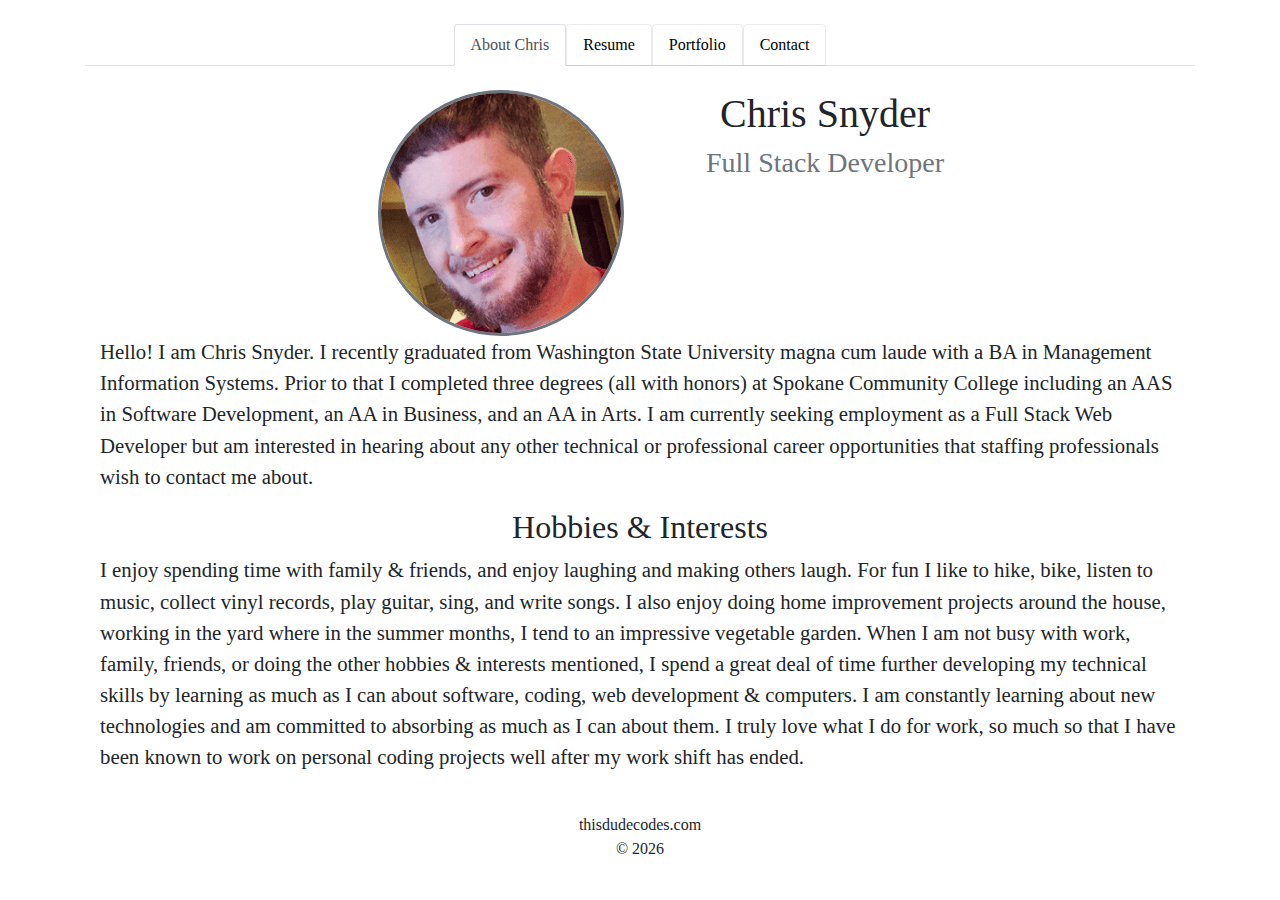
==== commit 998b0b13: "pushing design changes to repo..." ====
--- a/test.html
+++ b/test.html
@@ -142,6 +142,24 @@
             width: 100%;
             height: auto;
             border: 2px solid #000000;
+        }
+
+
+
+        /*portfolio styles*/
+
+        a.port-links{
+
+            color: #000000;
+
+        }
+
+        a.port-links:hover{
+            color:#000000;
+        }
+
+        a.port-links:visited{
+            color:#000000;
         }
 
         /*media queries*/
@@ -795,7 +813,7 @@
 
                     </div>
 
-                    <h6 class="trebuchet">Custom Bootstrap 4 Theme/Laravel Site<br/>TriadBehavioralHealth.com</h6>
+                    <h6 class="trebuchet">Custom Bootstrap 4 Theme/Laravel Site<br/><a href="https://www.triadbehavioralhealth.com" class="port-links" target="_blank">TriadBehavioralHealth.com</a></h6>
                     <a href="#demo11" class="btn btn-dark" data-toggle="collapse">More Info</a>
                     <div id="demo11" class="collapse calibri">
                         <br/>
@@ -1056,7 +1074,7 @@
 
 
                     </div>
-                    <h6 class="trebuchet">HTML5/CSS/jQuery</h6>
+                    <h6 class="trebuchet">HTML5/CSS/jQuery<br/><a href="https://thisdudecodes.com/lilac-dogs" class="port-links" target="_blank">Lilac Dogs (Archived Site)</a></h6>
                     <a href="#demo6" class="btn btn-dark" data-toggle="collapse">More Info</a>
                     <div id="demo6" class="collapse calibri">
                         <br/>
@@ -1095,7 +1113,7 @@
                         </figure>
 
                     </div>
-                    <h6 class="trebuchet">Single Page jQuery Mobile</h6>
+                    <h6 class="trebuchet">Single Page jQuery Mobile<br/><a href="https://checkenginefree.com" target="_blank" class="port-links">CheckEngineFree.com</a></h6>
                     <a href="#demo7" class="btn btn-dark" data-toggle="collapse">More Info</a>
                     <div id="demo7" class="collapse calibri">
                         <br/>
@@ -1128,7 +1146,7 @@
                         </figure>
 
                     </div>
-                    <h6 class="trebuchet">Custom Tumblr Theme</h6>
+                    <h6 class="trebuchet">Custom Tumblr Theme<br/><a href="http://www.amhodgson.com" target="_blank" class="port-links">AMHodgson.com</a></h6>
                     <a href="#demo8" class="btn btn-dark" data-toggle="collapse">More Info</a>
                     <div id="demo8" class="collapse calibri">
                         <br/>
@@ -1139,6 +1157,75 @@
                     </div>
 
                 </div>
+
+
+
+                <div class="col-sm-12 mt-5 col-md-6">
+
+                    <div class="my-gallery" itemscope itemtype="http://schema.org/ImageGallery">
+
+                        <figure itemprop="associatedMedia" itemscope itemtype="http://schema.org/ImageObject">
+                            <a href="images/laravel-blazersfans-mainpage.png" itemprop="contentUrl" data-size="1175x2294">
+                                <img src="images/laravel-blazersfans-mainpage-thumb.png" itemprop="thumbnail" alt="Laravel Trail Blazers fan site Main Page" />
+                            </a>
+                            <figcaption itemprop="caption description">Laravel MVC <br/> Trail Blazers fan site Main Page</figcaption>
+                        </figure>
+                        <figure style="display:none;" itemprop="associatedMedia" itemscope itemtype="http://schema.org/ImageObject">
+                            <a href="images/blazersfans-laravel-article-show.png" itemprop="contentUrl" data-size="1190x1607">
+                                <img src="images/blazersfans-laravel-article-show.png" itemprop="thumbnail" alt="Image description" />
+                            </a>
+                            <figcaption itemprop="caption description">Laravel MVC <br/>individual article show page Trail Blazers fan site</figcaption>
+                        </figure>
+
+                        <figure style="display:none;" itemprop="associatedMedia" itemscope itemtype="http://schema.org/ImageObject">
+                            <a href="images/blazersfans-laravel-boxscore-listings-pagination.png" itemprop="contentUrl" data-size="1175x999">
+                                <img src="images/blazersfans-laravel-boxscore-listings-pagination.png" itemprop="thumbnail" alt="Image description" />
+                            </a>
+                            <figcaption itemprop="caption description">Laravel MVC <br/> Blazers fans historical boxscores w/ pagination </figcaption>
+                        </figure>
+
+
+                        <figure style="display:none;" itemprop="associatedMedia" itemscope itemtype="http://schema.org/ImageObject">
+                            <a href="images/blazersfans-laravel-boxscore-full-page.png" itemprop="contentUrl" data-size="1190x2270">
+                                <img src="images/blazersfans-laravel-boxscore-full-page.png" itemprop="thumbnail" alt="Image description" />
+                            </a>
+                            <figcaption itemprop="caption description">Laravel MVC <br/> Blazers fans individual boxscore full page w/ Facebook comments</figcaption>
+                        </figure>
+
+
+                        <figure style="display:none;" itemprop="associatedMedia" itemscope itemtype="http://schema.org/ImageObject">
+                            <a href="images/blazersfans-laravel-contact-page.png" itemprop="contentUrl" data-size="1175x920">
+                                <img src="images/blazersfans-laravel-contact-page.png" itemprop="thumbnail" alt="Image description" />
+                            </a>
+                            <figcaption itemprop="caption description">Laravel MVC<br/> Blazers fans contact page w/ validation</figcaption>
+                        </figure>
+
+
+                        <figure style="display:none;" itemprop="associatedMedia" itemscope itemtype="http://schema.org/ImageObject">
+                            <a href="images/blazersfans-laravel-login-social-media-oauth.png" itemprop="contentUrl" data-size="1175x934">
+                                <img src="images/blazersfans-laravel-login-social-media-oauth.png" itemprop="thumbnail" alt="Image description" />
+                            </a>
+                            <figcaption itemprop="caption description">Laravel MVC Login<br/>w/ optional social media OAuth login capability.</figcaption>
+                        </figure>
+
+
+                        <figure style="display:none;" itemprop="associatedMedia" itemscope itemtype="http://schema.org/ImageObject">
+                            <a href="images/blazersfans-laravel-edit-article-full-page.png" itemprop="contentUrl" data-size="1177x3485">
+                                <img src="images/blazersfans-laravel-edit-article-full-page.png" itemprop="thumbnail" alt="Image description" />
+                            </a>
+                            <figcaption itemprop="caption description">Laravel MVC Edit Article<br/>w/ ability to add images to article image gallery and add/edit captions.</figcaption>
+                        </figure>
+
+
+                    </div>
+                    <h6 class="trebuchet">Learning the Laravel  Framework 2015<br/><a href="https://trailblazersfans.com" class="port-links" target="_blank">TrailBlazersFans.com</a></h6>
+                    <a href="#demo10" class="btn btn-dark" data-toggle="collapse">More Info</a>
+                    <div id="demo10" class="collapse calibri">
+                        <br/>
+                        <p>Since I became familiar with Rails and MVC during school I had been reading about other similar MVC frameworks and decided to learn Laravel in 2015 during my free time outside of class.  I was very happy I did because it is steadily becoming a favorite in my skillset.  Here is a recent example of what I can do while working with this technology in combination with styling.  Currently, I have a live version of this site at: <a href="https://trailblazersfans.com" target="_blank">https://trailblazersfans.com</a>.  The site is definitely a demo, and work still remains to be done.  It has been a fun and rewarding experience learning Laravel because I have found I am able to learn MVC frameworks fairly easily and am excited to learn many more during my career or as my personal time allows!</p></div>
+                </div>
+
+
 
                 <div class="col-sm-12 mt-5 col-md-6">
 
@@ -1169,80 +1256,8 @@
                     <a href="#demo9" class="btn btn-dark" data-toggle="collapse">More Info</a>
                     <div id="demo9" class="collapse calibri">
                         <br/>
-                        <p>Since I am familiar with Rails and MVC I decided to learn ASP.NET MVC when not busy studying.  Here is some idea of what I can do with that technology.  Unfortunately,  I do not currently have a neatly designed page as I have mostly been focusing on learning the backend of this technology.  There are also other things that I have figured out with this technology like pagination of records- - for example, but I do not have a photo at this time only code.  I also do not have a live version of this site but if requested I can provide examples of my code!  It has been a cool experience learning ASP MVC because I have found that I am able to learn MVC frameworks fairly easily and am excited to learn more!</p></div>
+                        <p>Since I became familiar with Rails and the concept of MVC during school, I decided to learn ASP.NET MVC at the same time, while not busy studying.  Here is some idea of what I can do with that technology in a short amount of time.  Unfortunately,  I do not currently have a neatly designed page as I have mostly been focusing on learning the backend of this technology.  There are also other things (not pictured) that I have figured out with this technology like pagination of records- - for example, but I do not have a photo at this time only the code itself.  I also do not have a live version of this site but if requested I can provide examples of said code!  It has been a cool experience learning ASP.NET MVC because I have found that I am able to learn it and other MVC frameworks fairly easily and am excited about the prospect of learning more as time allows!</p></div>
                 </div>
-
-
-                <div class="col-sm-12 mt-5 col-md-6">
-
-                    <div class="my-gallery" itemscope itemtype="http://schema.org/ImageGallery">
-
-                        <figure itemprop="associatedMedia" itemscope itemtype="http://schema.org/ImageObject">
-                            <a href="images/laravel-blazersfans-mainpage.png" itemprop="contentUrl" data-size="1175x2294">
-                                <img src="images/laravel-blazersfans-mainpage-thumb.png" itemprop="thumbnail" alt="Laravel Trail Blazers fan site Main Page" />
-                            </a>
-                            <figcaption itemprop="caption description">Laravel MVC <br/> Trail Blazers fan site Main Page</figcaption>
-                        </figure>
-                        <figure style="display:none;" itemprop="associatedMedia" itemscope itemtype="http://schema.org/ImageObject">
-                            <a href="images/blazersfans-laravel-article-show.png" itemprop="contentUrl" data-size="1190x1607">
-                                <img src="images/blazersfans-laravel-article-show.png" itemprop="thumbnail" alt="Image description" />
-                            </a>
-                            <figcaption itemprop="caption description">Laravel MVC <br/>individual article show page Trail Blazers fan site</figcaption>
-                        </figure>
-
-                        <figure style="display:none;" itemprop="associatedMedia" itemscope itemtype="http://schema.org/ImageObject">
-                            <a href="images/blazersfans-laravel-boxscore-listings-pagination.png" itemprop="contentUrl" data-size="1175x999">
-                                <img src="images/blazersfans-laravel-boxscore-listings-pagination.png" itemprop="thumbnail" alt="Image description" />
-                            </a>
-                            <figcaption itemprop="caption description">Laravel MVC <br/> Blazers fans historical boxscores w/ pagination </figcaption>
-                        </figure>
-
-
-                        <figure style="display:none;" itemprop="associatedMedia" itemscope itemtype="http://schema.org/ImageObject">
-                            <a href="images/blazersfans-laravel-boxscore-full-page.png" itemprop="contentUrl" data-size="1190x2270">
-                                <img src="images/blazersfans-laravel-boxscore-full-page.png" itemprop="thumbnail" alt="Image description" />
-                            </a>
-                            <figcaption itemprop="caption description">Laravel MVC <br/> Blazers fans individual boxscore full page w/ Facebook comments</figcaption>
-                        </figure>
-
-
-                        <figure style="display:none;" itemprop="associatedMedia" itemscope itemtype="http://schema.org/ImageObject">
-                            <a href="images/blazersfans-laravel-contact-page.png" itemprop="contentUrl" data-size="1175x920">
-                                <img src="images/blazersfans-laravel-contact-page.png" itemprop="thumbnail" alt="Image description" />
-                            </a>
-                            <figcaption itemprop="caption description">Laravel MVC<br/> Blazers fans contact page w/ validation</figcaption>
-                        </figure>
-
-
-                        <figure style="display:none;" itemprop="associatedMedia" itemscope itemtype="http://schema.org/ImageObject">
-                            <a href="images/blazersfans-laravel-login-social-media-oauth.png" itemprop="contentUrl" data-size="1175x934">
-                                <img src="images/blazersfans-laravel-login-social-media-oauth.png" itemprop="thumbnail" alt="Image description" />
-                            </a>
-                            <figcaption itemprop="caption description">Laravel MVC Login<br/>w/ optional social media OAuth login capability.</figcaption>
-                        </figure>
-
-
-                        <figure style="display:none;" itemprop="associatedMedia" itemscope itemtype="http://schema.org/ImageObject">
-                            <a href="images/blazersfans-laravel-edit-article-full-page.png" itemprop="contentUrl" data-size="1177x3485">
-                                <img src="images/blazersfans-laravel-edit-article-full-page.png" itemprop="thumbnail" alt="Image description" />
-                            </a>
-                            <figcaption itemprop="caption description">Laravel MVC Edit Article<br/>w/ ability to add images to article image gallery and add/edit captions.</figcaption>
-                        </figure>
-
-
-
-
-                    </div>
-                    <h6 class="trebuchet">Laravel  Framework</h6>
-                    <a href="#demo10" class="btn btn-dark" data-toggle="collapse">More Info</a>
-                    <div id="demo10" class="collapse calibri">
-                        <br/>
-                        <p>Since I am familiar with Rails and MVC I also decided to learn Laravel MVC in my free time.  Here is a recent example of what I can do while working with this technology in combination with styling.  Currently, I have a live version of this site at: <a href="https://trailblazersfans.com" target="_blank">https://trailblazersfans.com</a>.  The site is definitely a demo, and work still remains to be done.  It has been a fun and rewarding experience learning Laravel because I have found I am able to learn MVC frameworks fairly easily and am excited to learn many more during my career or as my personal time allows!</p></div>
-                </div>
-
-
-
-
 
 
             </div>
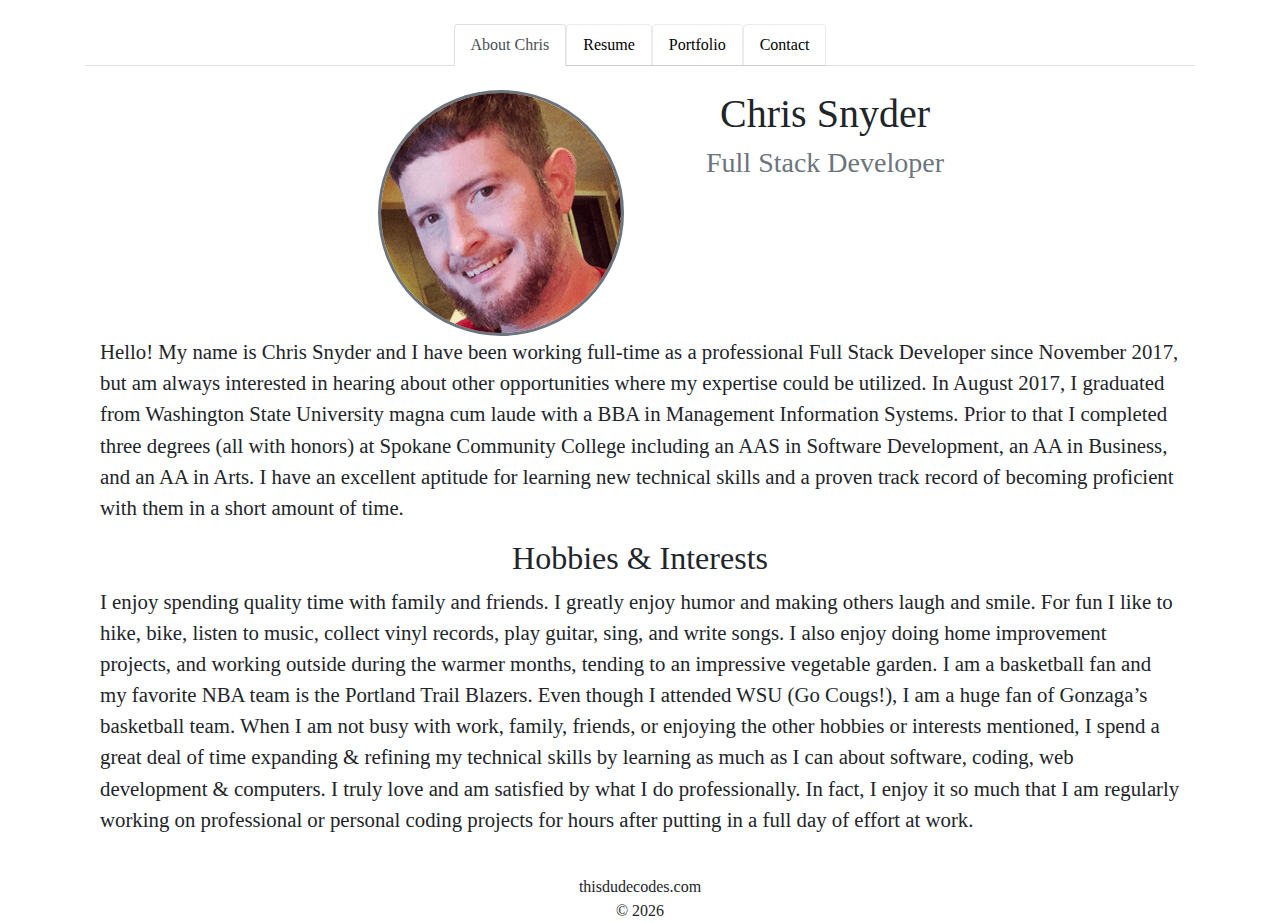
==== commit fb9848cf: "pushing design changes to repo..." ====
--- a/test.html
+++ b/test.html
@@ -93,7 +93,7 @@
             margin-right: auto;
         }
         .stars {
-            background: url(stars-newer-bg-lg.png);
+            background: url(images-new/stars-newer-bg-lg.png);
             z-index: 10;
             position: absolute;
             top: 0;
@@ -144,8 +144,6 @@
             border: 2px solid #000000;
         }
 
-
-
         /*portfolio styles*/
 
         a.port-links{
@@ -161,6 +159,35 @@
         a.port-links:visited{
             color:#000000;
         }
+
+
+        /*portfolio experiments...*/
+
+        .card-img-wrap {
+            overflow: hidden;
+            position: relative;
+        }
+        .card-img-wrap:after {
+            content: '';
+            position: absolute;
+            top: 0; left: 0; right: 0; bottom: 0;
+            /*background: rgba(255,255,255,0.3);*/
+            opacity: 0;
+            transition: opacity .25s;
+        }
+        .card-img-wrap img {
+            transition: transform .25s;
+            width: 100%;
+        }
+        .card-img-wrap:hover img {
+            transform: scale(1.2);
+
+        }
+        .card-img-wrap:hover:after {
+            opacity: 1;
+
+        }
+
 
         /*media queries*/
 
@@ -204,7 +231,7 @@
 
                 <div class="row">
                     <div class="col-lg-3 offset-lg-3 col-md-12 col-sm-12 col-12 order-1 order-lg-1 order-sm-1">
-                        <img src="csnyder.png" class="img-fluid portrait-about mx-auto d-block rounded-circle" alt="Chris Snyder">
+                        <img src="images-new/csnyder.png" class="img-fluid portrait-about mx-auto d-block rounded-circle" alt="Chris Snyder">
                     </div>
 
                     <div class="col-lg-4 col-md-12 col-sm-12 col-12 order-2 order-lg-2 order-sm-2 mr-3">
@@ -223,10 +250,10 @@
                 <div class="row">
 
                     <div class="col-12">
-                        <p class="calibri main-text">Hello! I am Chris Snyder. I recently graduated from Washington State University magna cum laude with a BA in Management Information Systems. Prior to that I completed three degrees (all with honors) at Spokane Community College including an AAS in Software Development, an AA in Business, and an AA in Arts. I am currently seeking employment as a Full Stack Web Developer but am interested in hearing about any other technical or professional career opportunities that staffing professionals wish to contact me about.</p>
+                        <p class="calibri main-text">Hello! My name is Chris Snyder and I have been working full-time as a professional Full Stack Developer since November 2017, but am always interested in hearing about other opportunities where my expertise could be utilized.  In August 2017, I graduated from Washington State University magna cum laude with a BBA in Management Information Systems.  Prior to that I completed three degrees (all with honors) at Spokane Community College including an AAS in Software Development, an AA in Business, and an AA in Arts.  I have an excellent aptitude for learning new technical skills and a proven track record of becoming proficient with them in a short amount of time.</p>
 
                         <h2 class="trebuchet lg-headers text-center"> <i class="fas fa-guitar"></i> Hobbies &amp; Interests <i class="fas fa-bicycle"></i></h2>
-                        <p class="calibri main-text">I enjoy spending time with family & friends, and enjoy laughing and making others laugh.  For fun I like to hike, bike, listen to music, collect vinyl records, play guitar, sing, and write songs. I also enjoy doing home improvement projects around the house, working in the yard where in the summer months, I tend to an impressive vegetable garden.  When I am not busy with work, family, friends, or doing the other hobbies &amp; interests mentioned, I spend a great deal of time further developing my technical skills by learning as much as I can about software, coding, web development &amp; computers. I am constantly learning about new technologies and am committed to absorbing as much as I can about them. I truly love what I do for work, so much so that I have been known to work on personal coding projects well after my work shift has ended.</p>
+                        <p class="calibri main-text">I enjoy spending quality time with family and friends.  I greatly enjoy humor and making others laugh and smile.  For fun I like to hike, bike, listen to music, collect vinyl records, play guitar, sing, and write songs.  I also enjoy doing home improvement projects, and working outside during the warmer months, tending to an impressive vegetable garden.  I am a basketball fan and my favorite NBA team is the Portland Trail Blazers.  Even though I attended WSU (Go Cougs!), I am a huge fan of Gonzaga’s basketball team.  When I am not busy with work, family, friends, or enjoying the other hobbies or interests mentioned, I spend a great deal of time expanding & refining my technical skills by learning as much as I can about software, coding, web development &amp; computers.  I truly love and am satisfied by what I do professionally.  In fact, I enjoy it so much that I am regularly working on professional or personal coding projects for hours after putting in a full day of effort at work.</p>
                     </div>
 
                 </div>
@@ -250,7 +277,7 @@
 
                             <span class="badge badge-dark mb-2 trebuchet">Nov 2017 - Present</span>
                             <h3 class="trebuchet h3-resume">Full Stack Developer | Triad Behavioral Health</h3>
-                            <p class="calibri">During my tenure with the company I have completed a multitude of projects using AWS, Bootstrap 3/4, C#, CSS3, Docker, Git, HTML5, JavaScript, jQuery, Laravel, SQL, and VB Script.  I have maintained an exceptional level of customer service while collaborating with team members on project requirements, involving both front-end & back-end development and have successfully met deadlines.  The projects I have completed on my own or as a collaborative effort have had a noticeably positive effect on revenue.</p>
+                            <p class="calibri">During my tenure with the company I have completed a multitude of projects using AWS, Bootstrap 3/4, C#, CSS3, Docker, Git, HTML5, JavaScript, jQuery, Laravel, SQL, Symfony, and VB Script.  I have maintained an exceptional level of customer service while collaborating with team members on project requirements, involving both front-end & back-end development and have successfully met deadlines.  The projects I have completed on my own or as a collaborative effort have had a noticeably positive effect on revenue.</p>
                             <hr/>
 
                             <span class="badge badge-dark mb-2 trebuchet">2012 - Present</span>
@@ -269,7 +296,7 @@
 
                             <span class="badge badge-dark mb-2 trebuchet">Aug 2015 - Aug 2017</span>
                             <br/>
-                            <h3 class="trebuchet h3-resume"><img class="img-fluid" src="wsu-icon-transparent.png" alt="Washington State University:  Go Cougs!"> Washington State University</h3>
+                            <h3 class="trebuchet h3-resume"><img class="img-fluid" src="images-new/wsu-icon-transparent.png" alt="Washington State University:  Go Cougs!"> Washington State University</h3>
                             <p class="calibri">I attended Washington State University starting August 2015 and completed earning my BBA in Management Information Systems magna cum laude August 2017.</p>
                             <h5 class="trebuchet text-muted">Degree Earned</h5>
 
@@ -294,7 +321,7 @@
 
                             <span class="badge badge-dark mb-2 trebuchet">Jul 2012 - Jun 2015</span>
                             <br/>
-                            <h3 class="trebuchet h3-resume"><img class="img-fluid" src="scc-logo.png" alt="Spokane Community College:  Go Squatch!"> Spokane Community College</h3>
+                            <h3 class="trebuchet h3-resume"><img class="img-fluid" src="images-new/scc-logo.png" alt="Spokane Community College:  Go Squatch!"> Spokane Community College</h3>
                             <p class="calibri">I started attending Spokane Community College in July 2012 and initially decided to pursue my AAS in Software Development. In the process, I made the decision to continue pursuing my education with a goal of attending WSU.  I earned two more degrees along the way in order to earn as many of my prerequisites towards my BA as possible.</p>
                             <h5 class="trebuchet text-muted">Degrees Earned</h5>
 
@@ -693,15 +720,15 @@
 
 
                         <figure itemprop="associatedMedia" itemscope itemtype="http://schema.org/ImageObject">
-                            <a href="images/triad-behavioral-health-home.png" itemprop="contentUrl" data-size="995x2979">
-                                <img src="images/triad-behavioral-health-main.png" itemprop="thumbnail" alt="Bootstrap 4 Custom Triad Behavioral Health theme" />
+                            <a href="images-new/triad-behavioral-health-home.png" itemprop="contentUrl" data-size="995x2979">
+                                <img src="images-new/triad-behavioral-health-main.png" itemprop="thumbnail" alt="Bootstrap 4 Custom Triad Behavioral Health theme" />
                             </a>
                             <figcaption itemprop="caption description">Custom Bootstrap 4 Theme/Laravel Site<br/> Triad Behavioral Health home page</figcaption>
                         </figure>
 
                         <figure style="display:none;" itemprop="associatedMedia" itemscope itemtype="http://schema.org/ImageObject">
-                            <a href="images/triad-behavioral-health-custom-dropdown-example.png" itemprop="contentUrl" data-size="937x544">
-                                <img src="images/triad-behavioral-health-custom-dropdown-example.png" itemprop="thumbnail" alt="Bootstrap 4 Custom Triad Behavioral Health theme" />
+                            <a href="images-new/triad-behavioral-health-custom-dropdown-example.png" itemprop="contentUrl" data-size="937x544">
+                                <img src="images-new/triad-behavioral-health-custom-dropdown-example.png" itemprop="thumbnail" alt="Bootstrap 4 Custom Triad Behavioral Health theme" />
                             </a>
                             <figcaption itemprop="caption description">Custom Bootstrap 4 Theme/Laravel Site<br/> TBH Custom dropdown upper navigation menu example</figcaption>
                         </figure>
@@ -710,103 +737,103 @@
 
 
                         <figure style="display:none;" itemprop="associatedMedia" itemscope itemtype="http://schema.org/ImageObject">
-                            <a href="images/triad-behavioral-health-who_we_are.png" itemprop="contentUrl" data-size="995x2805">
-                                <img src="images/triad-behavioral-health-who_we_are.png" itemprop="thumbnail" alt="Image description" />
+                            <a href="images-new/triad-behavioral-health-who_we_are.png" itemprop="contentUrl" data-size="995x2805">
+                                <img src="images-new/triad-behavioral-health-who_we_are.png" itemprop="thumbnail" alt="Image description" />
                             </a>
                             <figcaption itemprop="caption description">Custom Bootstrap 4 Theme/Laravel Site <br/>TBH Who We Are page</figcaption>
                         </figure>
 
 
                         <figure style="display:none;" itemprop="associatedMedia" itemscope itemtype="http://schema.org/ImageObject">
-                            <a href="images/triad-behavioral-health-our_story.png" itemprop="contentUrl" data-size="995x3493">
-                                <img src="images/triad-behavioral-health-our_story.png" itemprop="thumbnail" alt="Image description" />
+                            <a href="images-new/triad-behavioral-health-our_story.png" itemprop="contentUrl" data-size="995x3493">
+                                <img src="images-new/triad-behavioral-health-our_story.png" itemprop="thumbnail" alt="Image description" />
                             </a>
                             <figcaption itemprop="caption description">Custom Bootstrap 4 Theme/Laravel Site <br/>TBH Our Story page</figcaption>
                         </figure>
 
                         <figure style="display:none;" itemprop="associatedMedia" itemscope itemtype="http://schema.org/ImageObject">
-                            <a href="images/triad-behavioral-health-our_experts.png" itemprop="contentUrl" data-size="995x16640">
-                                <img src="images/triad-behavioral-health-our_experts.png" itemprop="thumbnail" alt="Image description" />
+                            <a href="images-new/triad-behavioral-health-our_experts.png" itemprop="contentUrl" data-size="995x16640">
+                                <img src="images-new/triad-behavioral-health-our_experts.png" itemprop="thumbnail" alt="Image description" />
                             </a>
                             <figcaption itemprop="caption description">Custom Bootstrap 4 Theme/Laravel Site <br/>TBH Our Experts page </figcaption>
                         </figure>
 
 
                         <figure style="display:none;" itemprop="associatedMedia" itemscope itemtype="http://schema.org/ImageObject">
-                            <a href="images/triad-behavioral-health-our_leadership.png" itemprop="contentUrl" data-size="995x4428">
-                                <img src="images/triad-behavioral-health-our_leadership.png" itemprop="thumbnail" alt="Image description" />
+                            <a href="images-new/triad-behavioral-health-our_leadership.png" itemprop="contentUrl" data-size="995x4428">
+                                <img src="images-new/triad-behavioral-health-our_leadership.png" itemprop="thumbnail" alt="Image description" />
                             </a>
                             <figcaption itemprop="caption description">Custom Bootstrap 4 Theme/Laravel Site <br/>TBH Our Leadership page </figcaption>
                         </figure>
 
 
                         <figure style="display:none;" itemprop="associatedMedia" itemscope itemtype="http://schema.org/ImageObject">
-                            <a href="images/triad-behavioral-health-our_brands.png" itemprop="contentUrl" data-size="995x3240">
-                                <img src="images/triad-behavioral-health-our_brands.png" itemprop="thumbnail" alt="Image description" />
+                            <a href="images-new/triad-behavioral-health-our_brands.png" itemprop="contentUrl" data-size="995x3240">
+                                <img src="images-new/triad-behavioral-health-our_brands.png" itemprop="thumbnail" alt="Image description" />
                             </a>
                             <figcaption itemprop="caption description">Custom Bootstrap 4 Theme/Laravel Site <br/>TBH Our Brands page</figcaption>
                         </figure>
 
 
                         <figure style="display:none;" itemprop="associatedMedia" itemscope itemtype="http://schema.org/ImageObject">
-                            <a href="images/triad-behavioral-health-research_institute.png" itemprop="contentUrl" data-size="995x2993">
-                                <img src="images/triad-behavioral-health-research_institute.png" itemprop="thumbnail" alt="Image description" />
+                            <a href="images-new/triad-behavioral-health-research_institute.png" itemprop="contentUrl" data-size="995x2993">
+                                <img src="images-new/triad-behavioral-health-research_institute.png" itemprop="thumbnail" alt="Image description" />
                             </a>
                             <figcaption itemprop="caption description">Custom Bootstrap 4 Theme/Laravel Site <br/>TBH Research Institute page</figcaption>
                         </figure>
 
 
                         <figure style="display:none;" itemprop="associatedMedia" itemscope itemtype="http://schema.org/ImageObject">
-                            <a href="images/triad-behavioral-health-why_partner_with_triad.png" itemprop="contentUrl" data-size="995x1538">
-                                <img src="images/triad-behavioral-health-why_partner_with_triad.png" itemprop="thumbnail" alt="Image description" />
+                            <a href="images-new/triad-behavioral-health-why_partner_with_triad.png" itemprop="contentUrl" data-size="995x1538">
+                                <img src="images-new/triad-behavioral-health-why_partner_with_triad.png" itemprop="thumbnail" alt="Image description" />
                             </a>
                             <figcaption itemprop="caption description">Custom Bootstrap 4 Theme/Laravel Site<br/> TBH "Why Partner with Triad?" page </figcaption>
                         </figure>
 
 
                         <figure style="display:none;" itemprop="associatedMedia" itemscope itemtype="http://schema.org/ImageObject">
-                            <a href="images/triad-behavioral-health-educational_partnerships.png" itemprop="contentUrl" data-size="995x4641">
-                                <img src="images/triad-behavioral-health-educational_partnerships.png" itemprop="thumbnail" alt="Image description" />
+                            <a href="images-new/triad-behavioral-health-educational_partnerships.png" itemprop="contentUrl" data-size="995x4641">
+                                <img src="images-new/triad-behavioral-health-educational_partnerships.png" itemprop="thumbnail" alt="Image description" />
                             </a>
                             <figcaption itemprop="caption description">Custom Bootstrap 4 Theme/Laravel Site<br/> TBH Educational Partnership contact page with reCAPTCHA </figcaption>
                         </figure>
 
 
                         <figure style="display:none;" itemprop="associatedMedia" itemscope itemtype="http://schema.org/ImageObject">
-                            <a href="images/triad-behavioral-health-organizational_partnerships.png" itemprop="contentUrl" data-size="995x4827">
-                                <img src="images/triad-behavioral-health-organizational_partnerships.png" itemprop="thumbnail" alt="Image description" />
+                            <a href="images-new/triad-behavioral-health-organizational_partnerships.png" itemprop="contentUrl" data-size="995x4827">
+                                <img src="images-new/triad-behavioral-health-organizational_partnerships.png" itemprop="thumbnail" alt="Image description" />
                             </a>
                             <figcaption itemprop="caption description">Custom Bootstrap 4 Theme/Laravel Site<br/> TBH Organizational Partnership contact page with reCAPTCHA </figcaption>
                         </figure>
 
 
                         <figure style="display:none;" itemprop="associatedMedia" itemscope itemtype="http://schema.org/ImageObject">
-                            <a href="images/triad-behavioral-health-valued_partners.png" itemprop="contentUrl" data-size="995x1319">
-                                <img src="images/triad-behavioral-health-valued_partners.png" itemprop="thumbnail" alt="Image description" />
+                            <a href="images-new/triad-behavioral-health-valued_partners.png" itemprop="contentUrl" data-size="995x1319">
+                                <img src="images-new/triad-behavioral-health-valued_partners.png" itemprop="thumbnail" alt="Image description" />
                             </a>
                             <figcaption itemprop="caption description">Custom Bootstrap 4 Theme/Laravel Site<br/> TBH Valued Partners/testimonials preview page</figcaption>
                         </figure>
 
 
                         <figure style="display:none;" itemprop="associatedMedia" itemscope itemtype="http://schema.org/ImageObject">
-                            <a href="images/triad-behavioral-health-testimonials.png" itemprop="contentUrl" data-size="995x2297">
-                                <img src="images/triad-behavioral-health-testimonials.png" itemprop="thumbnail" alt="Image description" />
+                            <a href="images-new/triad-behavioral-health-testimonials.png" itemprop="contentUrl" data-size="995x2297">
+                                <img src="images-new/triad-behavioral-health-testimonials.png" itemprop="thumbnail" alt="Image description" />
                             </a>
                             <figcaption itemprop="caption description">Custom Bootstrap 4 Theme/Laravel Site<br/> TBH Testimonials page </figcaption>
                         </figure>
 
 
                         <figure style="display:none;" itemprop="associatedMedia" itemscope itemtype="http://schema.org/ImageObject">
-                            <a href="images/triad-behavioral-health-contact.png" itemprop="contentUrl" data-size="995x1494">
-                                <img src="images/triad-behavioral-health-contact.png" itemprop="thumbnail" alt="Image description" />
+                            <a href="images-new/triad-behavioral-health-contact.png" itemprop="contentUrl" data-size="995x1494">
+                                <img src="images-new/triad-behavioral-health-contact.png" itemprop="thumbnail" alt="Image description" />
                             </a>
                             <figcaption itemprop="caption description">Custom Bootstrap 4 Theme/Laravel Site<br/> TBH Contact page with reCAPTCHA </figcaption>
                         </figure>
 
 
                         <figure style="display:none;" itemprop="associatedMedia" itemscope itemtype="http://schema.org/ImageObject">
-                            <a href="images/triad-behavioral-health-sitemap.png" itemprop="contentUrl" data-size="995x1734">
-                                <img src="images/triad-behavioral-health-sitemap.png" itemprop="thumbnail" alt="Image description" />
+                            <a href="images-new/triad-behavioral-health-sitemap.png" itemprop="contentUrl" data-size="995x1734">
+                                <img src="images-new/triad-behavioral-health-sitemap.png" itemprop="thumbnail" alt="Image description" />
                             </a>
                             <figcaption itemprop="caption description">Custom Bootstrap 4 Theme/Laravel Site<br/> TBH Sitemap page </figcaption>
                         </figure>
@@ -826,67 +853,67 @@
                     <div class="my-gallery" itemscope itemtype="http://schema.org/ImageGallery">
 
                         <figure itemprop="associatedMedia" itemscope itemtype="http://schema.org/ImageObject">
-                            <a href="images/playlist-admin-crud-hub.png" itemprop="contentUrl" data-size="2482x1646">
-                                <img src="images/tbh-audio-main.png" itemprop="thumbnail" alt="TBH/TLS Audio Admin Interface" />
+                            <a href="images-new/playlist-admin-crud-hub.png" itemprop="contentUrl" data-size="1241x823">
+                                <img src="images-new/tbh-audio-main.png" itemprop="thumbnail" alt="TBH/TLS Audio Admin Interface" />
                             </a>
                             <figcaption itemprop="caption description">Laravel Audio Admin AWS S3 Interface<br/> TBH playlist admin CRUD</figcaption>
                         </figure>
 
                         <figure style="display:none;" itemprop="associatedMedia" itemscope itemtype="http://schema.org/ImageObject">
-                            <a href="images/add-track.png" itemprop="contentUrl" data-size="2482x1674">
-                                <img src="images/add-track.png" itemprop="thumbnail" alt="Image description" />
+                            <a href="images-new/add-track.png" itemprop="contentUrl" data-size="1241x837">
+                                <img src="images-new/add-track.png" itemprop="thumbnail" alt="Image description" />
                             </a>
                             <figcaption itemprop="caption description">Laravel Audio Admin AWS S3 Interface<br/> TBH Create/Upload Track to S3 page</figcaption>
                         </figure>
 
                         <figure style="display:none;" itemprop="associatedMedia" itemscope itemtype="http://schema.org/ImageObject">
-                            <a href="images/add-license.png" itemprop="contentUrl" data-size="2482x1646">
-                                <img src="images/add-license.png" itemprop="thumbnail" alt="Image description" />
+                            <a href="images-new/add-license.png" itemprop="contentUrl" data-size="1241x823">
+                                <img src="images-new/add-license.png" itemprop="thumbnail" alt="Image description" />
                             </a>
                             <figcaption itemprop="caption description">Laravel Audio Admin AWS S3 Interface<br/> TBH Create Audio License page </figcaption>
                         </figure>
 
 
                         <figure style="display:none;" itemprop="associatedMedia" itemscope itemtype="http://schema.org/ImageObject">
-                            <a href="images/add-playlist-by-license.png" itemprop="contentUrl" data-size="2482x1646">
-                                <img src="images/add-playlist-by-license.png" itemprop="thumbnail" alt="Image description" />
+                            <a href="images-new/add-playlist-by-license.png" itemprop="contentUrl" data-size="1241x823">
+                                <img src="images-new/add-playlist-by-license.png" itemprop="thumbnail" alt="Image description" />
                             </a>
                             <figcaption itemprop="caption description">Laravel Audio Admin AWS S3 Interface<br/> TBH Create Playlist (name) w/ Associated License (one-to-many- - one license has many playlists) page </figcaption>
                         </figure>
 
 
                         <figure style="display:none;" itemprop="associatedMedia" itemscope itemtype="http://schema.org/ImageObject">
-                            <a href="images/edit-track.png" itemprop="contentUrl" data-size="2482x1846">
-                                <img src="images/edit-track.png" itemprop="thumbnail" alt="Image description" />
+                            <a href="images-new/edit-track.png" itemprop="contentUrl" data-size="1241x823">
+                                <img src="images-new/edit-track.png" itemprop="thumbnail" alt="Image description" />
                             </a>
                             <figcaption itemprop="caption description">Laravel Audio Admin AWS S3 Interface<br/> TBH Edit/Preview/Replace/Upload Audio Track to S3 page</figcaption>
                         </figure>
 
                         <figure style="display:none;" itemprop="associatedMedia" itemscope itemtype="http://schema.org/ImageObject">
-                            <a href="images/tracks-preview-index-page.png" itemprop="contentUrl" data-size="2482x4034">
-                                <img src="images/tracks-preview-index-page.png" itemprop="thumbnail" alt="Image description" />
+                            <a href="images-new/tracks-preview-index-page.png" itemprop="contentUrl" data-size="1241x2017">
+                                <img src="images-new/tracks-preview-index-page.png" itemprop="thumbnail" alt="Image description" />
                             </a>
                             <figcaption itemprop="caption description">Laravel Audio Admin AWS S3 Interface<br/> TBH Index/Preview All Uploaded Audio Tracks page</figcaption>
                         </figure>
 
                         <figure style="display:none;" itemprop="associatedMedia" itemscope itemtype="http://schema.org/ImageObject">
-                            <a href="images/playlist-edit-add-tracks.png" itemprop="contentUrl" data-size="2482x3028">
-                                <img src="images/playlist-edit-add-tracks.png" itemprop="thumbnail" alt="Image description" />
+                            <a href="images-new/playlist-edit-add-tracks.png" itemprop="contentUrl" data-size="1241x1514">
+                                <img src="images-new/playlist-edit-add-tracks.png" itemprop="thumbnail" alt="Image description" />
                             </a>
                             <figcaption itemprop="caption description">Laravel Audio Admin AWS S3 Interface<br/> TBH Edit/Preview/Replace/Playlist Tracks page</figcaption>
                         </figure>
 
 
                         <figure style="display:none;" itemprop="associatedMedia" itemscope itemtype="http://schema.org/ImageObject">
-                            <a href="images/custom-error-messages-on-delete.png" itemprop="contentUrl" data-size="2482x1646">
-                                <img src="images/custom-error-messages-on-delete.png" itemprop="thumbnail" alt="Image description" />
+                            <a href="images-new/custom-error-messages-on-delete.png" itemprop="contentUrl" data-size="1241x823">
+                                <img src="images-new/custom-error-messages-on-delete.png" itemprop="thumbnail" alt="Image description" />
                             </a>
                             <figcaption itemprop="caption description">Laravel Audio Admin AWS S3 Interface<br/> TBH Custom Delete Alert Confirmation message box. "Danger Will Robinson!" :) </figcaption>
                         </figure>
 
                         <figure style="display:none;" itemprop="associatedMedia" itemscope itemtype="http://schema.org/ImageObject">
-                            <a href="images/public-playlist-custom-audio-player.png" itemprop="contentUrl" data-size="2482x1906">
-                                <img src="images/public-playlist-custom-audio-player.png" itemprop="thumbnail" alt="Image description" />
+                            <a href="images-new/public-playlist-custom-audio-player.png" itemprop="contentUrl" data-size="1241x953">
+                                <img src="images-new/public-playlist-custom-audio-player.png" itemprop="thumbnail" alt="Image description" />
                             </a>
                             <figcaption itemprop="caption description">Laravel Audio Admin AWS S3 Interface<br/> TBH Audio Custom Audio Player of Playlist Public Facing Bootstrap 4/Responsive </figcaption>
                         </figure>
@@ -907,15 +934,15 @@
                     <div class="my-gallery" itemscope itemtype="http://schema.org/ImageGallery">
 
                         <figure itemprop="associatedMedia" itemscope itemtype="http://schema.org/ImageObject">
-                            <a href="images/tbh-finance-reporting-csv-tool.png" itemprop="contentUrl" data-size="2482x1646">
-                                <img src="images/tbh-finance-reporting-main.png" itemprop="thumbnail" alt="TBH Finance Crystal Reports replacement" />
+                            <a href="images-new/tbh-finance-reporting-csv-tool.png" itemprop="contentUrl" data-size="1241x823">
+                                <img src="images-new/tbh-finance-reporting-main.png" itemprop="thumbnail" alt="TBH Finance Crystal Reports replacement" />
                             </a>
                             <figcaption itemprop="caption description">TBH Crystal Reports replacement<br/> Page where most reports are run from... select desired report from dropdown, enter a date range, then click the 'Download Report' button to download a CSV.</figcaption>
                         </figure>
 
                         <figure style="display:none;" itemprop="associatedMedia" itemscope itemtype="http://schema.org/ImageObject">
-                            <a href="images/tbh-finance-reporting-by-state.png" itemprop="contentUrl" data-size="2482x1646">
-                                <img src="images/tbh-finance-reporting-by-state.png" itemprop="thumbnail" alt="Image description" />
+                            <a href="images-new/tbh-finance-reporting-by-state.png" itemprop="contentUrl" data-size="1241x823">
+                                <img src="images-new/tbh-finance-reporting-by-state.png" itemprop="thumbnail" alt="Image description" />
                             </a>
                             <figcaption itemprop="caption description">TBH Crystal Reports replacement<br/> State based report.  First select desired state from dropdown, enter a date range, then click the 'Download Report' button to download a CSV.</figcaption>
                         </figure>
@@ -935,52 +962,52 @@
                     <div class="my-gallery" itemscope itemtype="http://schema.org/ImageGallery">
 
                         <figure itemprop="associatedMedia" itemscope itemtype="http://schema.org/ImageObject">
-                            <a href="images/tbh-timesheet-generator.png" itemprop="contentUrl" data-size="2482x1646">
-                                <img src="images/tbh-timesheet-generator-main.png" itemprop="thumbnail" alt="TBH/TLS Timesheet PDF generator" />
+                            <a href="images-new/tbh-timesheet-generator.png" itemprop="contentUrl" data-size="1241x823">
+                                <img src="images-new/tbh-timesheet-generator-main.png" itemprop="thumbnail" alt="TBH/TLS Timesheet PDF generator" />
                             </a>
                             <figcaption itemprop="caption description">Laravel Calendar based Timesheet PDF Generator<br/> Home/navigation page to appropriate timesheet generation Calendar.</figcaption>
                         </figure>
 
                         <figure style="display:none;" itemprop="associatedMedia" itemscope itemtype="http://schema.org/ImageObject">
-                            <a href="images/tbh-timesheet-generator-hourly-calendar.png" itemprop="contentUrl" data-size="2512x3048">
-                                <img src="images/tbh-timesheet-generator-hourly-calendar.png" itemprop="thumbnail" alt="Image description" />
+                            <a href="images-new/tbh-timesheet-generator-hourly-calendar.png" itemprop="contentUrl" data-size="1256x1524">
+                                <img src="images-new/tbh-timesheet-generator-hourly-calendar.png" itemprop="thumbnail" alt="Image description" />
                             </a>
                             <figcaption itemprop="caption description">Laravel Calendar based Timesheet PDF Generator<br/> Hourly calendar PDF generation view.  You may select from the dropdown for each date any hours worked, sick, vacation, or Other (portion or whole days), and enter a note explaining Other types of absences.</figcaption>
                         </figure>
 
                         <figure style="display:none;" itemprop="associatedMedia" itemscope itemtype="http://schema.org/ImageObject">
-                            <a href="images/tbh-timesheet-generator-hourly-calendar-filled-out.png" itemprop="contentUrl" data-size="2512x3048">
-                                <img src="images/tbh-timesheet-generator-hourly-calendar-filled-out.png" itemprop="thumbnail" alt="Image description" />
+                            <a href="images-new/tbh-timesheet-generator-hourly-calendar-filled-out.png" itemprop="contentUrl" data-size="1256x1524">
+                                <img src="images-new/tbh-timesheet-generator-hourly-calendar-filled-out.png" itemprop="thumbnail" alt="Image description" />
                             </a>
                             <figcaption itemprop="caption description">Laravel Calendar based Timesheet PDF Generator<br/> Hourly calendar filled out.  Once filled out, click the 'Download PDF of Timesheet' button and a PDF version of the calendar and proper entries will be downloaded.</figcaption>
                         </figure>
 
 
                         <figure style="display:none;" itemprop="associatedMedia" itemscope itemtype="http://schema.org/ImageObject">
-                            <a href="images/tbh-timesheet-generator-hourly-pdf-output.png" itemprop="contentUrl" data-size="2482x1646">
-                                <img src="images/tbh-timesheet-generator-hourly-pdf-output.png" itemprop="thumbnail" alt="Image description" />
+                            <a href="images-new/tbh-timesheet-generator-hourly-pdf-output.png" itemprop="contentUrl" data-size="1241x823">
+                                <img src="images-new/tbh-timesheet-generator-hourly-pdf-output.png" itemprop="thumbnail" alt="Image description" />
                             </a>
                             <figcaption itemprop="caption description">Laravel Calendar based Timesheet PDF Generator<br/> Downloaded PDF version of hourly calendar with summary of hours worked, sick, vacation, other, and total of all. </figcaption>
                         </figure>
 
 
                         <figure style="display:none;" itemprop="associatedMedia" itemscope itemtype="http://schema.org/ImageObject">
-                            <a href="images/tbh-timesheet-generator-salaried-calendar.png" itemprop="contentUrl" data-size="2512x2436">
-                                <img src="images/tbh-timesheet-generator-salaried-calendar.png" itemprop="thumbnail" alt="Image description" />
+                            <a href="images-new/tbh-timesheet-generator-salaried-calendar.png" itemprop="contentUrl" data-size="1256x1218">
+                                <img src="images-new/tbh-timesheet-generator-salaried-calendar.png" itemprop="thumbnail" alt="Image description" />
                             </a>
                             <figcaption itemprop="caption description">Laravel Calendar based Timesheet PDF Generator<br/> Salary calendar PDF generation view.  You may select from the dropdown for each date any hours worked, sick, vacation, or Other, and enter a note explaining Other types of absences.</figcaption>
                         </figure>
 
                         <figure style="display:none;" itemprop="associatedMedia" itemscope itemtype="http://schema.org/ImageObject">
-                            <a href="images/tbh-timesheet-generator-salaried-calendar-filled-out.png" itemprop="contentUrl" data-size="2512x2436">
-                                <img src="images/tbh-timesheet-generator-salaried-calendar-filled-out.png" itemprop="thumbnail" alt="Image description" />
+                            <a href="images-new/tbh-timesheet-generator-salaried-calendar-filled-out.png" itemprop="contentUrl" data-size="1256x1218">
+                                <img src="images-new/tbh-timesheet-generator-salaried-calendar-filled-out.png" itemprop="thumbnail" alt="Image description" />
                             </a>
                             <figcaption itemprop="caption description">Laravel Calendar based Timesheet PDF Generator<br/> Salary calendar filled out.  Once filled out, click the 'Download PDF of Timesheet' button and a PDF version of the calendar and proper entries will be downloaded.</figcaption>
                         </figure>
 
                         <figure style="display:none;" itemprop="associatedMedia" itemscope itemtype="http://schema.org/ImageObject">
-                            <a href="images/tbh-timesheet-generator-salary-pdf-output.png" itemprop="contentUrl" data-size="2482x1646">
-                                <img src="images/tbh-timesheet-generator-salary-pdf-output.png" itemprop="thumbnail" alt="Image description" />
+                            <a href="images-new/tbh-timesheet-generator-salary-pdf-output.png" itemprop="contentUrl" data-size="1241x823">
+                                <img src="images-new/tbh-timesheet-generator-salary-pdf-output.png" itemprop="thumbnail" alt="Image description" />
                             </a>
                             <figcaption itemprop="caption description">Laravel Calendar based Timesheet PDF Generator<br/> Downloaded PDF version of salary calendar.</figcaption>
                         </figure>
@@ -1004,29 +1031,29 @@
 
                     <div class="my-gallery" itemscope itemtype="http://schema.org/ImageGallery">
                         <figure itemprop="associatedMedia" itemscope itemtype="http://schema.org/ImageObject">
-                            <a href="images/blazers-section-main.png" itemprop="contentUrl" data-size="964x1024">
-                                <img src="images/tblazersfans-main.png" itemprop="thumbnail" alt="Image description" data-size="964x1024" />
+                            <a href="images-new/blazers-section-main.png" itemprop="contentUrl" data-size="964x1024">
+                                <img src="images-new/tblazersfans-main.png" itemprop="thumbnail" alt="Image description" data-size="964x1024" />
                             </a>
                             <figcaption itemprop="caption description">Rails prototype- - Portland Trail Blazers fans website</figcaption>
                         </figure>
 
                         <figure style="display:none;" itemprop="associatedMedia" itemscope itemtype="http://schema.org/ImageObject">
-                            <a href="images/tblazers-game-boxscore-fullpage.png" itemprop="contentUrl" data-size="756x751">
-                                <img src="images/tblazers-game-boxscore-fullpage.png" itemprop="thumbnail" alt="Image description" />
+                            <a href="images-new/tblazers-game-boxscore-fullpage.png" itemprop="contentUrl" data-size="756x751">
+                                <img src="images-new/tblazers-game-boxscore-fullpage.png" itemprop="thumbnail" alt="Image description" />
                             </a>
                             <figcaption itemprop="caption description">Rails prototype continued<br/>CSV Boxscore upload, pagination and CRUD</figcaption>
                         </figure>
 
                         <figure style="display:none;" itemprop="associatedMedia" itemscope itemtype="http://schema.org/ImageObject">
-                            <a href="images/boxscore-confine-show.png" itemprop="contentUrl" data-size="562x1345">
-                                <img src="images/boxscore-confine-show.png" itemprop="thumbnail" alt="Image description" />
+                            <a href="images-new/boxscore-confine-show.png" itemprop="contentUrl" data-size="562x1345">
+                                <img src="images-new/boxscore-confine-show.png" itemprop="thumbnail" alt="Image description" />
                             </a>
                             <figcaption itemprop="caption description">Boxscore formatting after import</figcaption>
                         </figure>
 
                         <figure style="display:none;" itemprop="associatedMedia" itemscope itemtype="http://schema.org/ImageObject">
-                            <a href="images/blazersfans-calendar-good.png" itemprop="contentUrl" data-size="1063x1108">
-                                <img src="images/blazersfans-calendar-good.png" itemprop="thumbnail" alt="Image description" />
+                            <a href="images-new/blazersfans-calendar-good.png" itemprop="contentUrl" data-size="1063x1108">
+                                <img src="images-new/blazersfans-calendar-good.png" itemprop="thumbnail" alt="Image description" />
                             </a>
                             <figcaption itemprop="caption description">Rails prototype continued <br/>Calendar with CRUD events</figcaption>
                         </figure>
@@ -1036,7 +1063,7 @@
                     <a href="#demo5" class="btn btn-dark" data-toggle="collapse">More Info</a>
                     <div id="demo5" class="collapse calibri">
                         <br/>
-                        <p>I am a big basketball fan both college (Gonzaga and March Madness) and the NBA.  As a challenge to myself while in my down time after studying, I decided to try to create a Ruby on Rails application that was inspired by my favorite NBA team, the Portland Trail Blazers.  I took the time to implement the things that I had learned from the course I took in Rails at Spokane Community College and I also took the time to learn about and implement things that I did not know about before like how to call multiple databases from one page, create a calendar that you and load events into, and to upload a CSV file to seed data to a Model from a view.</p><p>I also learned to deploy this site using PostgreSQL  and Capistrano on an Apache Digital Ocean droplet.  If you wish to visit this site please do so at: <a href="http://dev.thisdudecodes.com/" target="_blank">http://dev.thisdudecodes.com</a>.  **Please note that this site is a prototype and still in development.  I hope to be able to develop this Rails application out more and will do so as I can.</p>
+                        <p>I am a big basketball fan both college (Gonzaga and March Madness) and the NBA.  As a challenge to myself while in my down time after studying, I decided to try to create a Ruby on Rails application that was inspired by my favorite NBA team, the Portland Trail Blazers.  I took the time to implement the things that I had learned from the course I took in Rails at Spokane Community College and I also took the time to learn about and implement things that I did not know about before like how to call multiple databases from one page, create a calendar that you and load events into, and to upload a CSV file to seed data to a Model from a view.</p><p>I also learned to deploy this site using PostgreSQL  and Capistrano on an Apache Digital Ocean droplet.  If you wish to visit this site please do so at: <a href="http://dev.thisdudecodes.com/" target="_blank">http://dev.thisdudecodes.com</a>.  **Please note that this site is a prototype and still in development.  Here is the <a href="https://github.com/iplayguitar81/charlestonchoosetheright" target="_blank">GitHub repository</a> for this site.  I hope to be able to develop this Rails application out more and will do so as time allows.</p>
                     </div>
 
                 </div>
@@ -1046,28 +1073,28 @@
                     <div class="my-gallery" itemscope itemtype="http://schema.org/ImageGallery">
 
                         <figure itemprop="associatedMedia" itemscope itemtype="http://schema.org/ImageObject">
-                            <a href="images/lilac-city-full.png" itemprop="contentUrl" data-size="1024x1024">
-                                <img src="images/lilac-main.png" itemprop="thumbnail" alt="Image description" />
+                            <a href="images-new/lilac-city-full.png" itemprop="contentUrl" data-size="1024x1024">
+                                <img src="images-new/lilac-main.png" itemprop="thumbnail" alt="Image description" />
                             </a>
                             <figcaption itemprop="caption description">Static HTML5/CSS site developed in 2013</figcaption>
                         </figure>
                         <figure style="display:none;" itemprop="associatedMedia" itemscope itemtype="http://schema.org/ImageObject">
-                            <a href="images/jquery-dogbook-cover-good.png" itemprop="contentUrl" data-size="964x1024">
-                                <img src="images/jquery-dogbook-cover-good.png" itemprop="thumbnail" alt="Image description" />
+                            <a href="images-new/jquery-dogbook-cover-good.png" itemprop="contentUrl" data-size="964x1024">
+                                <img src="images-new/jquery-dogbook-cover-good.png" itemprop="thumbnail" alt="Image description" />
                             </a>
                             <figcaption itemprop="caption description">jQuery flipbook featuring cute pets</figcaption>
                         </figure>
 
                         <figure style="display:none;" itemprop="associatedMedia" itemscope itemtype="http://schema.org/ImageObject">
-                            <a href="images/roscoe-flipped-open-good.png" itemprop="contentUrl" data-size="964x1024">
-                                <img src="images/roscoe-flipped-open-good.png" itemprop="thumbnail" alt="Image description" />
+                            <a href="images-new/roscoe-flipped-open-good.png" itemprop="contentUrl" data-size="964x1024">
+                                <img src="images-new/roscoe-flipped-open-good.png" itemprop="thumbnail" alt="Image description" />
                             </a>
                             <figcaption itemprop="caption description">jQuery flipped page of book.<br/> Charming little fella eh?</figcaption>
                         </figure>
 
                         <figure style="display:none;" itemprop="associatedMedia" itemscope itemtype="http://schema.org/ImageObject">
-                            <a href="images/lilac-dogs-contact-page-good.png" itemprop="contentUrl" data-size="964x1024">
-                                <img src="images/lilac-dogs-contact-page-good.png" itemprop="thumbnail" alt="Image description" />
+                            <a href="images-new/lilac-dogs-contact-page-good.png" itemprop="contentUrl" data-size="964x1024">
+                                <img src="images-new/lilac-dogs-contact-page-good.png" itemprop="thumbnail" alt="Image description" />
                             </a>
                             <figcaption itemprop="caption description">Custom Contact page PHP</figcaption>
                         </figure>
@@ -1085,29 +1112,29 @@
 
                     <div class="my-gallery" itemscope itemtype="http://schema.org/ImageGallery">
                         <figure itemprop="associatedMedia" itemscope itemtype="http://schema.org/ImageObject">
-                            <a href="images/checkenginefree-map-view-page.png" itemprop="contentUrl" data-size="1048x1258">
-                                <img src="images/checkengine-main.png" itemprop="thumbnail" alt="checkenginefree.com" />
+                            <a href="images-new/checkenginefree-map-view-page.png" itemprop="contentUrl" data-size="1048x1258">
+                                <img src="images-new/checkengine-main.png" itemprop="thumbnail" alt="checkenginefree.com" />
                             </a>
                             <figcaption itemprop="caption description">Single page jQuery Mobile fully responsive integrated with Google Maps API/Google Fusion Tables, GPS, browser geolocation, SSL,<br/> and functional search string location to GPS coordinates refresh map and nearest locations</figcaption>
                         </figure>
 
                         <figure style="display:none;" itemprop="associatedMedia" itemscope itemtype="http://schema.org/ImageObject">
-                            <a href="images/checkengine-validation-show-good.png" itemprop="contentUrl" data-size="1063x2275">
-                                <img src="images/checkengine-validation-show-good.png" itemprop="thumbnail" alt="Image description" />
+                            <a href="images-new/checkengine-validation-show-good.png" itemprop="contentUrl" data-size="1063x2275">
+                                <img src="images-new/checkengine-validation-show-good.png" itemprop="thumbnail" alt="Image description" />
                             </a>
                             <figcaption itemprop="caption description">Location error reporting with clever Spam validation</figcaption>
                         </figure>
 
                         <figure style="display:none;" itemprop="associatedMedia" itemscope itemtype="http://schema.org/ImageObject">
-                            <a href="images/checkenginefree-contact-good.png" itemprop="contentUrl" data-size="1063x975">
-                                <img src="images/checkenginefree-contact-good.png" itemprop="thumbnail" alt="Image description" />
+                            <a href="images-new/checkenginefree-contact-good.png" itemprop="contentUrl" data-size="1063x975">
+                                <img src="images-new/checkenginefree-contact-good.png" itemprop="thumbnail" alt="Image description" />
                             </a>
                             <figcaption itemprop="caption description">Contact form PHP</figcaption>
                         </figure>
 
                         <figure style="display:none;" itemprop="associatedMedia" itemscope itemtype="http://schema.org/ImageObject">
-                            <a href="images/checkenginefree-form-validation-good.png" itemprop="contentUrl" data-size="1063x1035">
-                                <img src="images/checkenginefree-form-validation-good.png" itemprop="thumbnail" alt="Image description" />
+                            <a href="images-new/checkenginefree-form-validation-good.png" itemprop="contentUrl" data-size="1063x1035">
+                                <img src="images-new/checkenginefree-form-validation-good.png" itemprop="thumbnail" alt="Image description" />
                             </a>
                             <figcaption itemprop="caption description">Contact form validation</figcaption>
                         </figure>
@@ -1125,22 +1152,22 @@
                 <div class="col-sm-12 mt-5 col-md-6">
                     <div class="my-gallery" itemscope itemtype="http://schema.org/ImageGallery">
                         <figure itemprop="associatedMedia" itemscope itemtype="http://schema.org/ImageObject">
-                            <a href="images/amhodgson-section-main.png" itemprop="contentUrl" data-size="1048x1333">
-                                <img src="images/amhodgson-main.png" itemprop="thumbnail" alt="amhodgson.com" />
+                            <a href="images-new/amhodgson-section-main.png" itemprop="contentUrl" data-size="1048x1333">
+                                <img src="images-new/amhodgson-main.png" itemprop="thumbnail" alt="amhodgson.com" />
                             </a>
                             <figcaption itemprop="caption description">Custom responsive Tumblr template<br/> with added Contact page (PHP)</figcaption>
                         </figure>
 
                         <figure style="display:none;" itemprop="associatedMedia" itemscope itemtype="http://schema.org/ImageObject">
-                            <a href="images/amhodgsonbooks-good.png" itemprop="contentUrl" data-size="600x2429">
-                                <img src="images/amhodgsonbooks-good.png" itemprop="thumbnail" alt="Image description" />
+                            <a href="images-new/amhodgsonbooks-good.png" itemprop="contentUrl" data-size="600x2429">
+                                <img src="images-new/amhodgsonbooks-good.png" itemprop="thumbnail" alt="Image description" />
                             </a>
                             <figcaption itemprop="caption description">Neatly laid out CSS/HTML based on client's vision<br>custom font yet SEO friendly!</figcaption>
                         </figure>
 
                         <figure style="display:none;" itemprop="associatedMedia" itemscope itemtype="http://schema.org/ImageObject">
-                            <a href="images/amhodgsoncontact-full.png" itemprop="contentUrl" data-size="1063x1300">
-                                <img src="images/amhodgsoncontact-full.png" itemprop="thumbnail" alt="Image description" />
+                            <a href="images-new/amhodgsoncontact-full.png" itemprop="contentUrl" data-size="1063x1300">
+                                <img src="images-new/amhodgsoncontact-full.png" itemprop="thumbnail" alt="Image description" />
                             </a>
                             <figcaption itemprop="caption description">Custom Contact page PHP<br/>**Built outside of Tumblr</figcaption>
                         </figure>
@@ -1165,53 +1192,53 @@
                     <div class="my-gallery" itemscope itemtype="http://schema.org/ImageGallery">
 
                         <figure itemprop="associatedMedia" itemscope itemtype="http://schema.org/ImageObject">
-                            <a href="images/laravel-blazersfans-mainpage.png" itemprop="contentUrl" data-size="1175x2294">
-                                <img src="images/laravel-blazersfans-mainpage-thumb.png" itemprop="thumbnail" alt="Laravel Trail Blazers fan site Main Page" />
+                            <a href="images-new/laravel-blazersfans-mainpage.png" itemprop="contentUrl" data-size="1175x2294">
+                                <img src="images-new/laravel-blazersfans-mainpage-thumb.png" itemprop="thumbnail" alt="Laravel Trail Blazers fan site Main Page" />
                             </a>
                             <figcaption itemprop="caption description">Laravel MVC <br/> Trail Blazers fan site Main Page</figcaption>
                         </figure>
                         <figure style="display:none;" itemprop="associatedMedia" itemscope itemtype="http://schema.org/ImageObject">
-                            <a href="images/blazersfans-laravel-article-show.png" itemprop="contentUrl" data-size="1190x1607">
-                                <img src="images/blazersfans-laravel-article-show.png" itemprop="thumbnail" alt="Image description" />
+                            <a href="images-new/blazersfans-laravel-article-show.png" itemprop="contentUrl" data-size="1190x1607">
+                                <img src="images-new/blazersfans-laravel-article-show.png" itemprop="thumbnail" alt="Image description" />
                             </a>
                             <figcaption itemprop="caption description">Laravel MVC <br/>individual article show page Trail Blazers fan site</figcaption>
                         </figure>
 
                         <figure style="display:none;" itemprop="associatedMedia" itemscope itemtype="http://schema.org/ImageObject">
-                            <a href="images/blazersfans-laravel-boxscore-listings-pagination.png" itemprop="contentUrl" data-size="1175x999">
-                                <img src="images/blazersfans-laravel-boxscore-listings-pagination.png" itemprop="thumbnail" alt="Image description" />
+                            <a href="images-new/blazersfans-laravel-boxscore-listings-pagination.png" itemprop="contentUrl" data-size="1175x999">
+                                <img src="images-new/blazersfans-laravel-boxscore-listings-pagination.png" itemprop="thumbnail" alt="Image description" />
                             </a>
                             <figcaption itemprop="caption description">Laravel MVC <br/> Blazers fans historical boxscores w/ pagination </figcaption>
                         </figure>
 
 
                         <figure style="display:none;" itemprop="associatedMedia" itemscope itemtype="http://schema.org/ImageObject">
-                            <a href="images/blazersfans-laravel-boxscore-full-page.png" itemprop="contentUrl" data-size="1190x2270">
-                                <img src="images/blazersfans-laravel-boxscore-full-page.png" itemprop="thumbnail" alt="Image description" />
+                            <a href="images-new/blazersfans-laravel-boxscore-full-page.png" itemprop="contentUrl" data-size="1190x2270">
+                                <img src="images-new/blazersfans-laravel-boxscore-full-page.png" itemprop="thumbnail" alt="Image description" />
                             </a>
                             <figcaption itemprop="caption description">Laravel MVC <br/> Blazers fans individual boxscore full page w/ Facebook comments</figcaption>
                         </figure>
 
 
                         <figure style="display:none;" itemprop="associatedMedia" itemscope itemtype="http://schema.org/ImageObject">
-                            <a href="images/blazersfans-laravel-contact-page.png" itemprop="contentUrl" data-size="1175x920">
-                                <img src="images/blazersfans-laravel-contact-page.png" itemprop="thumbnail" alt="Image description" />
+                            <a href="images-new/blazersfans-laravel-contact-page.png" itemprop="contentUrl" data-size="1175x920">
+                                <img src="images-new/blazersfans-laravel-contact-page.png" itemprop="thumbnail" alt="Image description" />
                             </a>
                             <figcaption itemprop="caption description">Laravel MVC<br/> Blazers fans contact page w/ validation</figcaption>
                         </figure>
 
 
                         <figure style="display:none;" itemprop="associatedMedia" itemscope itemtype="http://schema.org/ImageObject">
-                            <a href="images/blazersfans-laravel-login-social-media-oauth.png" itemprop="contentUrl" data-size="1175x934">
-                                <img src="images/blazersfans-laravel-login-social-media-oauth.png" itemprop="thumbnail" alt="Image description" />
+                            <a href="images-new/blazersfans-laravel-login-social-media-oauth.png" itemprop="contentUrl" data-size="1175x934">
+                                <img src="images-new/blazersfans-laravel-login-social-media-oauth.png" itemprop="thumbnail" alt="Image description" />
                             </a>
                             <figcaption itemprop="caption description">Laravel MVC Login<br/>w/ optional social media OAuth login capability.</figcaption>
                         </figure>
 
 
                         <figure style="display:none;" itemprop="associatedMedia" itemscope itemtype="http://schema.org/ImageObject">
-                            <a href="images/blazersfans-laravel-edit-article-full-page.png" itemprop="contentUrl" data-size="1177x3485">
-                                <img src="images/blazersfans-laravel-edit-article-full-page.png" itemprop="thumbnail" alt="Image description" />
+                            <a href="images-new/blazersfans-laravel-edit-article-full-page.png" itemprop="contentUrl" data-size="1177x3485">
+                                <img src="images-new/blazersfans-laravel-edit-article-full-page.png" itemprop="thumbnail" alt="Image description" />
                             </a>
                             <figcaption itemprop="caption description">Laravel MVC Edit Article<br/>w/ ability to add images to article image gallery and add/edit captions.</figcaption>
                         </figure>
@@ -1222,7 +1249,7 @@
                     <a href="#demo10" class="btn btn-dark" data-toggle="collapse">More Info</a>
                     <div id="demo10" class="collapse calibri">
                         <br/>
-                        <p>Since I became familiar with Rails and MVC during school I had been reading about other similar MVC frameworks and decided to learn Laravel in 2015 during my free time outside of class.  I was very happy I did because it is steadily becoming a favorite in my skillset.  Here is a recent example of what I can do while working with this technology in combination with styling.  Currently, I have a live version of this site at: <a href="https://trailblazersfans.com" target="_blank">https://trailblazersfans.com</a>.  The site is definitely a demo, and work still remains to be done.  It has been a fun and rewarding experience learning Laravel because I have found I am able to learn MVC frameworks fairly easily and am excited to learn many more during my career or as my personal time allows!</p></div>
+                        <p>Since I became familiar with Rails and MVC during school I had been reading about other similar MVC frameworks and decided to learn Laravel in 2015 during my free time outside of class.  I was very happy I did because it is steadily becoming a favorite in my skillset.  Here is a recent example of what I can do while working with this technology in combination with styling.  Currently, I have a live version of this site at: <a href="https://trailblazersfans.com" target="_blank">https://trailblazersfans.com</a>.  The site is definitely a demo, and work still remains to be done.   Here is the <a href="https://github.com/iplayguitar81/beeftaco" target="_blank">GitHub repository</a> for this site.  It has been a fun and rewarding experience learning Laravel because I have found I am able to learn MVC frameworks fairly easily and am excited to learn many more during my career or as my personal time allows!</p></div>
                 </div>
 
 
@@ -1232,21 +1259,21 @@
                     <div class="my-gallery" itemscope itemtype="http://schema.org/ImageGallery">
 
                         <figure itemprop="associatedMedia" itemscope itemtype="http://schema.org/ImageObject">
-                            <a href="images/ASP-mvc-albums-CRUD.png" itemprop="contentUrl" data-size="1024x1024">
-                                <img src="images/ASP-mvc-albums-CRUD-thumb.png" itemprop="thumbnail" alt="CRUD MVC ASP" />
+                            <a href="images-new/ASP-mvc-albums-CRUD.png" itemprop="contentUrl" data-size="1024x1024">
+                                <img src="images-new/ASP-mvc-albums-CRUD-thumb.png" itemprop="thumbnail" alt="CRUD MVC ASP" />
                             </a>
                             <figcaption itemprop="caption description">MVC ASP CRUD</figcaption>
                         </figure>
                         <figure style="display:none;" itemprop="associatedMedia" itemscope itemtype="http://schema.org/ImageObject">
-                            <a href="images/MVC-ASP-CRUD-with-image-upload.png" itemprop="contentUrl" data-size="1323x784">
-                                <img src="images/MVC-ASP-CRUD-with-image-upload.png" itemprop="thumbnail" alt="Image description" />
+                            <a href="images-new/MVC-ASP-CRUD-with-image-upload.png" itemprop="contentUrl" data-size="1323x784">
+                                <img src="images-new/MVC-ASP-CRUD-with-image-upload.png" itemprop="thumbnail" alt="Image description" />
                             </a>
                             <figcaption itemprop="caption description">MVC ASP Create view with image upload</figcaption>
                         </figure>
 
                         <figure style="display:none;" itemprop="associatedMedia" itemscope itemtype="http://schema.org/ImageObject">
-                            <a href="images/social-logins-oauth-mvc-asp.png" itemprop="contentUrl" data-size="1323x784">
-                                <img src="images/social-logins-oauth-mvc-asp.png" itemprop="thumbnail" alt="Image description" />
+                            <a href="images-new/social-logins-oauth-mvc-asp.png" itemprop="contentUrl" data-size="1323x784">
+                                <img src="images-new/social-logins-oauth-mvc-asp.png" itemprop="thumbnail" alt="Image description" />
                             </a>
                             <figcaption itemprop="caption description">Social media OAuth2 login links<br/> I have test accounts working with all providers listed</figcaption>
                         </figure>
@@ -1633,7 +1660,17 @@
                         rect = thumbnail.getBoundingClientRect();
 
                     return {x:rect.left, y:rect.top + pageYScroll, w:rect.width};
-                }
+                },
+
+//                getDoubleTapZoom: function(isMouseClick, item) {
+//                    if(isMouseClick) {
+//                        return .8; //<---- This 4
+//                    } else {
+//                        return item.initialZoomLevel < 0.7 ? .5 : .5; //<---- 4 here
+//                    }
+//                },
+//                maxSpreadZoom: .5 //<---- and this 4 here
+
 
             };
 
